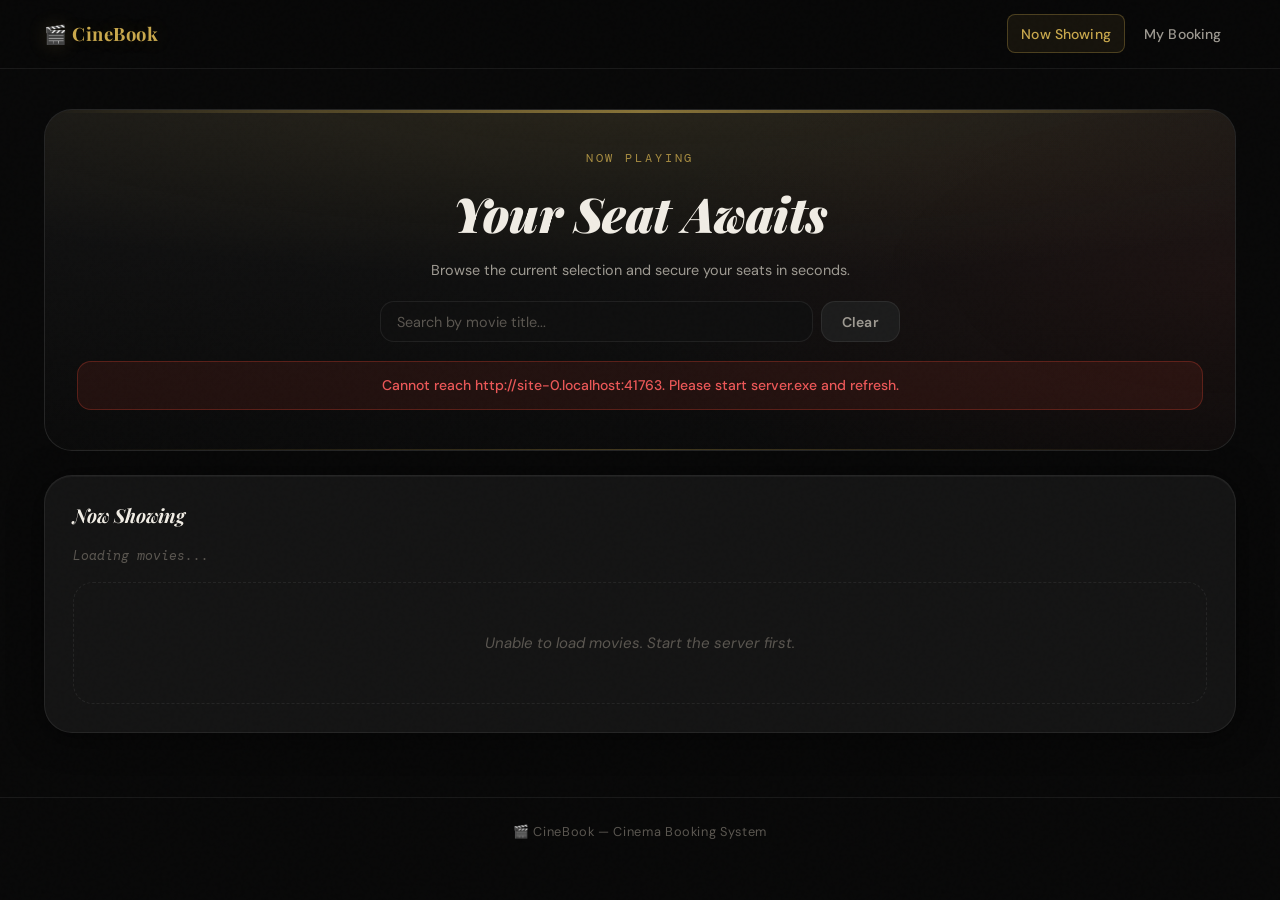
==== frontend/index.html @ 63216b2a "add sample movies" ====
<!DOCTYPE html>
<html lang="en">
<head>
  <meta charset="UTF-8">
  <meta name="viewport" content="width=device-width, initial-scale=1.0">
  <title>CineBook — Now Showing</title>
  <link rel="stylesheet" href="css/style.css">
  <style>
    /* ── Hero ── */
    .hero-section {
      position: relative;
      overflow: hidden;
      border-radius: var(--radius-xl);
      background: var(--bg-card);
      border: 1px solid var(--border);
      min-height: 260px;
      display: grid;
      align-items: center;
    }

    .hero-bg {
      position: absolute;
      inset: 0;
      background:
        radial-gradient(ellipse 80% 60% at 50% -10%, rgba(201,168,76,0.12), transparent),
        radial-gradient(ellipse 50% 80% at 100% 50%, rgba(192,57,43,0.07), transparent),
        linear-gradient(180deg, rgba(20,20,20,0) 0%, rgba(8,8,8,0.8) 100%);
      pointer-events: none;
    }

    /* Film strip decorative lines */
    .hero-bg::before {
      content: '';
      position: absolute;
      top: 0; left: 0; right: 0;
      height: 3px;
      background: linear-gradient(90deg, transparent, var(--gold), transparent);
      opacity: 0.6;
    }

    .hero-bg::after {
      content: '';
      position: absolute;
      bottom: 0; left: 0; right: 0;
      height: 1px;
      background: linear-gradient(90deg, transparent, var(--border-gold), transparent);
    }

    .hero-inner {
      position: relative;
      padding: 2.5rem 2rem;
      text-align: center;
      display: grid;
      gap: 1.2rem;
    }

    .hero-eyebrow {
      font-family: var(--font-mono);
      font-size: 0.72rem;
      letter-spacing: 0.25em;
      text-transform: uppercase;
      color: var(--gold);
      opacity: 0.8;
    }

    .hero-title {
      font-family: var(--font-display);
      font-size: clamp(2rem, 5vw, 3rem);
      font-weight: 900;
      font-style: italic;
      color: var(--text-primary);
      line-height: 1.1;
      margin: 0;
    }

    .hero-subtitle {
      max-width: 50ch;
      margin: 0 auto;
      font-size: 0.9rem;
      color: var(--text-secondary);
    }

    .hero-search-wrap {
      display: grid;
      gap: 0.4rem;
      max-width: 520px;
      margin: 0 auto;
      width: 100%;
    }

    .search-row {
      display: flex;
      gap: 0.5rem;
    }

    .search-row input {
      flex: 1;
    }

    /* ── Movie Cards ── */
    .movie-card-trigger {
      width: 100%;
      padding: 0;
      border: 0;
      background: transparent;
      text-align: left;
      cursor: pointer;
      color: inherit;
      display: block;
    }

    .poster-container {
      aspect-ratio: 2 / 3;
      border-radius: var(--radius-md);
      background: var(--bg-raised);
      border: 1px solid var(--border);
      overflow: hidden;
      position: relative;
    }

    .poster-container::after {
      content: '';
      position: absolute;
      bottom: 0; left: 0; right: 0;
      height: 50%;
      background: linear-gradient(to top, rgba(0,0,0,0.7), transparent);
      pointer-events: none;
    }

    .movie-poster {
      width: 100%;
      height: 100%;
      object-fit: cover;
      display: block;
      transition: transform 0.5s var(--transition);
    }

    .movie-card:hover .movie-poster { transform: scale(1.06); }

    .poster-placeholder {
      width: 100%;
      height: 100%;
      background: repeating-linear-gradient(
        -45deg,
        var(--bg-raised),
        var(--bg-raised) 10px,
        var(--bg-hover) 10px,
        var(--bg-hover) 20px
      );
      display: flex;
      align-items: center;
      justify-content: center;
      font-size: 2.5rem;
      color: var(--text-muted);
    }

    /* Skeleton */
    .poster-skeleton {
      aspect-ratio: 2 / 3;
      border-radius: var(--radius-md);
      background: var(--bg-raised);
      border: 1px solid var(--border);
    }

    .line-skeleton {
      height: 11px;
      border-radius: 999px;
      background: var(--bg-raised);
      margin: 0.75rem 0 0;
    }

    .line-skeleton.short { width: 55%; margin-bottom: 0.5rem; }

    .skeleton-card::after {
      content: '';
      position: absolute;
      inset: 0;
      transform: translateX(-120%);
      background: linear-gradient(90deg, transparent, rgba(201,168,76,0.05), transparent);
      animation: shimmer 1.4s infinite;
    }

    .skeleton-card { position: relative; overflow: hidden; }

    @keyframes shimmer { to { transform: translateX(120%); } }

    .movie-card-body {
      padding: 0.75rem 0.25rem 0.25rem;
      display: grid;
      gap: 0.2rem;
    }

    .movie-title {
      font-weight: 700;
      color: var(--text-primary);
      font-size: 0.9rem;
      line-height: 1.25;
    }

    .movie-meta {
      font-size: 0.78rem;
      color: var(--text-muted);
    }

    .movie-card-selected .poster-container {
      border-color: var(--border-hover);
      box-shadow: var(--shadow-gold);
    }

    /* ── Showtimes ── */
    .showtime-row {
      display: flex;
      align-items: center;
      justify-content: space-between;
      gap: 1rem;
      padding: 1rem 1.25rem;
      background: var(--bg-raised);
      border: 1px solid var(--border);
      border-radius: var(--radius-lg);
      transition: border-color 0.2s var(--transition);
    }

    .showtime-row:hover { border-color: var(--border-hover); }

    .showtime-left { display: grid; gap: 0.2rem; }

    .showtime-datetime {
      font-weight: 600;
      color: var(--text-primary);
      font-size: 0.9rem;
    }

    .showtime-meta { font-size: 0.82rem; }

    .showtime-right {
      display: flex;
      align-items: center;
      gap: 0.85rem;
      flex-wrap: wrap;
      justify-content: flex-end;
    }

    .showtime-price {
      font-family: var(--font-mono);
      font-weight: 600;
      color: var(--gold);
      font-size: 0.9rem;
      white-space: nowrap;
    }

    .select-seats-btn {
      background: linear-gradient(135deg, var(--gold), var(--gold-dim));
      color: #0a0a0a;
      font-weight: 700;
      padding: 0.5rem 1rem;
      border-radius: var(--radius-md);
      font-size: 0.82rem;
      border: none;
      text-decoration: none;
      display: inline-flex;
      align-items: center;
      transition: all 0.2s var(--transition);
      letter-spacing: 0.02em;
      white-space: nowrap;
    }

    .select-seats-btn:hover {
      background: linear-gradient(135deg, var(--gold-light), var(--gold));
      color: #0a0a0a;
      box-shadow: 0 0 16px var(--gold-glow);
      transform: translateY(-1px);
    }

    /* ── Summary row ── */
    .summary-bar {
      display: flex;
      align-items: center;
      justify-content: space-between;
      flex-wrap: wrap;
      gap: 0.5rem;
    }

    #result-summary {
      font-family: var(--font-mono);
      font-size: 0.8rem;
      color: var(--text-muted);
      margin: 0;
    }

    /* ── Responsive ── */
    @media (max-width: 640px) {
      .hero-inner { padding: 1.75rem 1.25rem; text-align: left; }
      .hero-subtitle { margin: 0; }
      .hero-search-wrap { max-width: 100%; }
      .search-row { flex-direction: column; }
      .showtime-right { flex-direction: column; align-items: flex-start; }
    }
  </style>
</head>
<body>

  <header class="page-header" role="banner">
    <div class="container">
      <div class="header-row">
        <div class="brand" aria-label="CineBook">
          <strong>🎬 CineBook</strong>
        </div>
        <nav class="top-nav" aria-label="Primary navigation">
          <a href="index.html" class="active" aria-current="page">Now Showing</a>
          <a href="booking.html">My Booking</a>
        </nav>
      </div>
    </div>
  </header>

  <main class="container page-content">

    <!-- Hero -->
    <section class="hero-section" aria-label="Welcome">
      <div class="hero-bg"></div>
      <div class="hero-inner">
        <div class="hero-eyebrow">Now Playing</div>
        <h1 class="hero-title">Your Seat Awaits</h1>
        <p class="hero-subtitle">Browse the current selection and secure your seats in seconds.</p>

        <div class="hero-search-wrap" role="search">
          <div class="search-row">
            <input
              id="search-input"
              type="search"
              placeholder="Search by movie title..."
              autocomplete="off"
              aria-label="Search movies"
            >
            <button id="clear-search" type="button" class="button-secondary" aria-label="Clear search">
              Clear
            </button>
          </div>
        </div>

        <div id="page-feedback" class="hidden" role="alert"></div>
      </div>
    </section>

    <!-- Movies grid -->
    <section class="panel" aria-label="Movies">
      <div class="section-heading">
        <h2>Now Showing</h2>
        <span id="loading-indicator" class="loading hidden" aria-live="polite">
          <span class="spinner" aria-hidden="true"></span>
          <span>Loading...</span>
        </span>
      </div>

      <div class="summary-bar" style="margin-bottom:1rem;">
        <p id="result-summary" class="status-text">Loading movies...</p>
      </div>

      <div id="movies-grid" class="card-grid" aria-live="polite">
        <!-- Skeleton placeholders -->
        <article class="card skeleton-card" aria-hidden="true">
          <div class="poster-skeleton"></div>
          <div class="line-skeleton"></div><div class="line-skeleton short"></div>
        </article>
        <article class="card skeleton-card" aria-hidden="true">
          <div class="poster-skeleton"></div>
          <div class="line-skeleton"></div><div class="line-skeleton short"></div>
        </article>
        <article class="card skeleton-card" aria-hidden="true">
          <div class="poster-skeleton"></div>
          <div class="line-skeleton"></div><div class="line-skeleton short"></div>
        </article>
        <article class="card skeleton-card" aria-hidden="true">
          <div class="poster-skeleton"></div>
          <div class="line-skeleton"></div><div class="line-skeleton short"></div>
        </article>
        <article class="card skeleton-card" aria-hidden="true">
          <div class="poster-skeleton"></div>
          <div class="line-skeleton"></div><div class="line-skeleton short"></div>
        </article>
      </div>
    </section>

    <!-- Showtimes panel -->
    <section id="showtimes-panel" class="panel hidden" aria-label="Showtimes">
      <div class="section-heading">
        <div>
          <h2 id="showtimes-title">Showtimes</h2>
          <p id="showtimes-subtitle" class="subtle">Select a showtime to choose your seats.</p>
        </div>
      </div>
      <div id="showtimes-content" class="stack-list"></div>
    </section>

  </main>

  <footer class="site-footer">
    <div class="container">🎬 CineBook — Cinema Booking System</div>
  </footer>

  <script src="js/api.js"></script>
  <script>
    // ── DOM refs ──
    const moviesGrid      = document.getElementById('movies-grid');
    const searchInput     = document.getElementById('search-input');
    const clearSearchBtn  = document.getElementById('clear-search');
    const pageFeedback    = document.getElementById('page-feedback');
    const resultSummary   = document.getElementById('result-summary');
    const loadingIndicator = document.getElementById('loading-indicator');
    const showtimesPanel  = document.getElementById('showtimes-panel');
    const showtimesTitle  = document.getElementById('showtimes-title');
    const showtimesSubtitle = document.getElementById('showtimes-subtitle');
    const showtimesContent = document.getElementById('showtimes-content');

    let debounceTimer   = null;
    let expandedMovieId = null;
    let currentMovies   = [];
    const showtimeCache = {};

    function escapeHtml(v) {
      return String(v).replace(/[&<>"']/g, c => ({'&':'&amp;','<':'&lt;','>':'&gt;','"':'&quot;',"'":'&#39;'}[c]));
    }

    function setLoading(on) {
      loadingIndicator.classList.toggle('hidden', !on);
    }

    function showBanner(msg, type) {
      if (!msg) { pageFeedback.className = 'hidden'; pageFeedback.textContent = ''; return; }
      pageFeedback.className = 'banner banner-' + type;
      pageFeedback.textContent = msg;
    }

    function availabilityClass(n) {
      const c = Number(n);
      if (!Number.isFinite(c)) return 'subtle';
      return c > 5 ? 'availability-good' : 'availability-low';
    }

    // ── Movie poster map ──
    const moviePosters = {
      'joker':          'images/joker.png',
      'titanic':        'images/titanic.png',
      'the dark knight':'images/dark_knight.png',
      'dark knight':    'images/dark_knight.png',
      'avatar':         'images/avatar.png',
      'coco':           'images/coco.png',
      'interstellar':   'images/interstellar.png',
      'inception':      'images/inception.png',
      'gladiator':      'images/gladiator.png',
      'frozen':         'images/frozen.png',
      'dune':           'images/dune.png',
      'michael':        'images/michael.png',
      'jurassic world': 'images/jurassic_world.png'
    };

    function getPosterUrl(title) {
      const key = String(title || '').toLowerCase().trim();
      for (const m in moviePosters) {
        if (key.includes(m) || m.includes(key)) return moviePosters[m];
      }
      return null;
    }

    // ── Render movies ──
    function renderMovies(movies) {
      if (!movies.length) {
        moviesGrid.innerHTML = `
          <div class="empty-state" style="grid-column:1/-1">
            <div style="font-size:2rem;margin-bottom:0.5rem">🎬</div>
            <strong style="color:var(--text-secondary)">No movies found</strong>
            <p style="margin-top:0.25rem;font-size:0.85rem">Try a different search term.</p>
          </div>`;
        showtimesPanel.classList.add('hidden');
        return;
      }

      moviesGrid.innerHTML = movies.map(movie => {
        const selected = expandedMovieId === movie.id;
        const poster   = getPosterUrl(movie.title);
        const posterHtml = poster
          ? `<img src="${poster}" class="movie-poster" alt="${escapeHtml(movie.title)} poster" loading="lazy">`
          : `<div class="poster-placeholder">🎞️</div>`;

        return `
          <article class="card movie-card ${selected ? 'movie-card-selected' : ''}">
            <button
              type="button"
              class="movie-card-trigger"
              data-movie-id="${movie.id}"
              aria-pressed="${selected}"
              aria-label="Select ${escapeHtml(movie.title)}"
            >
              <div class="poster-container">${posterHtml}</div>
              <div class="movie-card-body">
                <div class="movie-title">${escapeHtml(movie.title)}</div>
                <div class="movie-meta">${escapeHtml(movie.duration)} min</div>
              </div>
            </button>
          </article>`;
      }).join('');
    }

    // ── Render showtimes panel ──
    function renderShowtimesPanel(movieId, state) {
      showtimesPanel.classList.remove('hidden');

      const movie = currentMovies.find(m => m.id === movieId);
      showtimesTitle.textContent   = movie ? movie.title : 'Showtimes';
      showtimesSubtitle.textContent = 'Select a showtime to reserve your seats.';

      if (state.loading) {
        showtimesContent.innerHTML = `
          <div class="list-card">
            <div class="loading"><span class="spinner"></span><span>Loading showtimes…</span></div>
          </div>`;
        return;
      }

      if (state.error) {
        showtimesContent.innerHTML = `<div class="banner banner-error">${escapeHtml(state.error)}</div>`;
        return;
      }

      if (!state.shows || !state.shows.length) {
        showtimesContent.innerHTML = `<div class="empty-state">No showtimes available for this movie.</div>`;
        return;
      }

      showtimesContent.innerHTML = state.shows.map(show => {
        const avail = availabilityClass(show.availableSeats);
        return `
          <div class="showtime-row">
            <div class="showtime-left">
              <div class="showtime-datetime">${escapeHtml(show.datetime)}</div>
              <div class="showtime-meta">
                <span class="${avail}">${escapeHtml(show.availableSeats)} seats available</span>
              </div>
            </div>
            <div class="showtime-right">
              <div class="showtime-price">LKR ${escapeHtml(show.price)}</div>
              <a class="select-seats-btn" href="show.html?showId=${encodeURIComponent(show.id)}">
                Select Seats →
              </a>
            </div>
          </div>`;
      }).join('');

      // Smooth scroll to showtimes
      setTimeout(() => showtimesPanel.scrollIntoView({ behavior: 'smooth', block: 'nearest' }), 50);
    }

    // ── Expand movie ──
    async function expandMovie(movieId) {
      expandedMovieId = expandedMovieId === movieId ? null : movieId;
      renderMovies(currentMovies);

      if (expandedMovieId === null) {
        showtimesPanel.classList.add('hidden');
        return;
      }

      const cached = showtimeCache[movieId];
      if (cached && (cached.shows.length || cached.error)) {
        renderShowtimesPanel(movieId, cached);
        return;
      }

      showtimeCache[movieId] = { shows: [], loading: true, error: '' };
      renderShowtimesPanel(movieId, showtimeCache[movieId]);

      try {
        const shows = await getShows(movieId);
        showtimeCache[movieId] = { shows, loading: false, error: '' };
      } catch {
        showtimeCache[movieId] = { shows: [], loading: false, error: 'Unable to load showtimes. Is the server running?' };
      }

      if (expandedMovieId === movieId) {
        renderShowtimesPanel(movieId, showtimeCache[movieId]);
      }
    }

    // ── Search & fetch ──
    async function performSearch() {
      const query = searchInput.value.trim();
      try {
        const movies = query ? await searchMovie(query) : await getMovies();
        currentMovies = movies;

        if (expandedMovieId && !movies.some(m => m.id === expandedMovieId)) {
          expandedMovieId = null;
        }

        renderMovies(movies);
        resultSummary.textContent = query
          ? `${movies.length} result(s) for "${query}"`
          : `${movies.length} movie(s) available`;

        showBanner('', '');

        if (expandedMovieId !== null && showtimeCache[expandedMovieId]) {
          renderShowtimesPanel(expandedMovieId, showtimeCache[expandedMovieId]);
        } else {
          showtimesPanel.classList.add('hidden');
        }
      } catch {
        currentMovies = [];
        moviesGrid.innerHTML = `<div class="empty-state" style="grid-column:1/-1">Unable to load movies right now.</div>`;
        resultSummary.textContent = '';
        showBanner(`Server at ${API_BASE_URL} is unreachable — make sure the backend is running.`, 'error');
        showtimesPanel.classList.add('hidden');
      }
    }

    function scheduleSearch() {
      clearTimeout(debounceTimer);
      setLoading(true);
      debounceTimer = setTimeout(async () => {
        await performSearch();
        setLoading(false);
      }, 280);
    }

    // ── Events ──
    moviesGrid.addEventListener('click', e => {
      const trigger = e.target.closest('.movie-card-trigger');
      if (trigger) expandMovie(Number(trigger.dataset.movieId));
    });

    searchInput.addEventListener('input', scheduleSearch);
    clearSearchBtn.addEventListener('click', () => {
      searchInput.value = '';
      scheduleSearch();
      searchInput.focus();
    });

    // ── Init ──
    (async () => {
      setLoading(true);
      try {
        const movies = await getMovies();
        currentMovies = movies;
        renderMovies(movies);
        resultSummary.textContent = `${movies.length} movie(s) available`;
      } catch {
        currentMovies = [];
        moviesGrid.innerHTML = `<div class="empty-state" style="grid-column:1/-1">Unable to load movies. Start the server first.</div>`;
        showBanner(`Cannot reach ${API_BASE_URL}. Please start server.exe and refresh.`, 'error');
      } finally {
        setLoading(false);
      }
    })();
  </script>
</body>
</html>
---- frontend/css/style.css ----
/* ================================================================
   CINEBOOK — Premium Cinema Booking UI
   Aesthetic: Dark Luxury / Theatrical / Gold Accents
   ================================================================ */

@import url('https://fonts.googleapis.com/css2?family=Playfair+Display:ital,wght@0,700;0,900;1,700&family=DM+Sans:wght@300;400;500;600&family=DM+Mono:wght@400;500&display=swap');

/* ================================================================
   CSS Variables
   ================================================================ */
:root {
  --bg-deep:        #080808;
  --bg-surface:     #0f0f0f;
  --bg-card:        #141414;
  --bg-raised:      #1c1c1c;
  --bg-hover:       #222222;

  --gold:           #c9a84c;
  --gold-light:     #e8c96e;
  --gold-dim:       #7a6030;
  --gold-glow:      rgba(201, 168, 76, 0.18);

  --red:            #c0392b;
  --red-bright:     #e74c3c;
  --red-dim:        rgba(192, 57, 43, 0.25);

  --text-primary:   #f0ece4;
  --text-secondary: #9e9a92;
  --text-muted:     #5a5650;
  --text-gold:      #c9a84c;

  --border:         rgba(255, 255, 255, 0.07);
  --border-gold:    rgba(201, 168, 76, 0.3);
  --border-hover:   rgba(201, 168, 76, 0.5);

  --radius-sm:      8px;
  --radius-md:      14px;
  --radius-lg:      20px;
  --radius-xl:      28px;

  --font-display:   'Playfair Display', Georgia, serif;
  --font-body:      'DM Sans', system-ui, sans-serif;
  --font-mono:      'DM Mono', monospace;

  --shadow-card:    0 4px 32px rgba(0,0,0,0.6), 0 1px 0 rgba(255,255,255,0.04) inset;
  --shadow-float:   0 20px 60px rgba(0,0,0,0.8);
  --shadow-gold:    0 0 30px rgba(201, 168, 76, 0.2);

  --transition:     cubic-bezier(0.4, 0, 0.2, 1);
}

/* ================================================================
   Reset & Base
   ================================================================ */
*, *::before, *::after { box-sizing: border-box; margin: 0; padding: 0; }

html { scroll-behavior: smooth; }

body {
  background: var(--bg-deep);
  color: var(--text-primary);
  font-family: var(--font-body);
  font-size: 15px;
  line-height: 1.6;
  min-height: 100vh;
  -webkit-font-smoothing: antialiased;
  overflow-x: hidden;
}

/* Subtle grain overlay */
body::before {
  content: '';
  position: fixed;
  inset: 0;
  background-image: url("data:image/svg+xml,%3Csvg viewBox='0 0 256 256' xmlns='http://www.w3.org/2000/svg'%3E%3Cfilter id='noise'%3E%3CfeTurbulence type='fractalNoise' baseFrequency='0.9' numOctaves='4' stitchTiles='stitch'/%3E%3C/filter%3E%3Crect width='100%25' height='100%25' filter='url(%23noise)' opacity='0.035'/%3E%3C/svg%3E");
  pointer-events: none;
  z-index: 1000;
  opacity: 0.4;
}

/* ================================================================
   Typography
   ================================================================ */
h1, h2, h3 {
  font-family: var(--font-display);
  line-height: 1.15;
  color: var(--text-primary);
  letter-spacing: -0.01em;
}

h1 { font-size: clamp(2rem, 5vw, 3.5rem); font-weight: 900; }
h2 { font-size: clamp(1.3rem, 2.5vw, 1.8rem); font-weight: 700; }
h3 { font-size: 1.1rem; font-weight: 700; }

p { color: var(--text-secondary); }

a {
  color: var(--gold);
  text-decoration: none;
  transition: color 0.2s var(--transition);
}
a:hover { color: var(--gold-light); }

/* ================================================================
   Layout
   ================================================================ */
.container {
  width: 100%;
  max-width: 1240px;
  margin: 0 auto;
  padding: 0 1.5rem;
}

.page-content {
  padding-top: 2.5rem;
  padding-bottom: 4rem;
  display: grid;
  gap: 1.5rem;
}

/* ================================================================
   Header
   ================================================================ */
.page-header {
  position: sticky;
  top: 0;
  z-index: 100;
  background: rgba(8, 8, 8, 0.92);
  backdrop-filter: blur(20px) saturate(180%);
  -webkit-backdrop-filter: blur(20px) saturate(180%);
  border-bottom: 1px solid var(--border);
}

.header-row {
  display: flex;
  align-items: center;
  justify-content: space-between;
  padding: 0.9rem 0;
  gap: 1rem;
}

.brand strong {
  font-family: var(--font-display);
  font-size: 1.15rem;
  font-weight: 700;
  color: var(--gold);
  letter-spacing: 0.03em;
  text-shadow: 0 0 20px var(--gold-glow);
}

.top-nav {
  display: flex;
  align-items: center;
  gap: 0.25rem;
}

.top-nav a {
  color: var(--text-secondary);
  font-size: 0.875rem;
  font-weight: 500;
  padding: 0.45rem 0.85rem;
  border-radius: var(--radius-sm);
  border: 1px solid transparent;
  transition: all 0.2s var(--transition);
  letter-spacing: 0.01em;
}

.top-nav a:hover {
  color: var(--text-primary);
  background: var(--bg-raised);
  border-color: var(--border);
}

.top-nav a.active {
  color: var(--gold);
  background: rgba(201, 168, 76, 0.08);
  border-color: var(--border-gold);
}

/* ================================================================
   Panel / Cards
   ================================================================ */
.panel {
  background: var(--bg-card);
  border: 1px solid var(--border);
  border-radius: var(--radius-xl);
  padding: 1.75rem;
  box-shadow: var(--shadow-card);
}

.section-heading {
  display: flex;
  align-items: flex-start;
  justify-content: space-between;
  gap: 1rem;
  margin-bottom: 1.25rem;
}

.section-heading h2 {
  font-size: 1.2rem;
  font-style: italic;
}

.divider {
  border: none;
  border-top: 1px solid var(--border);
  margin: 1.25rem 0;
}

/* ================================================================
   Buttons
   ================================================================ */
button, .button-primary, .button-secondary, .button-outline {
  display: inline-flex;
  align-items: center;
  justify-content: center;
  gap: 0.45rem;
  padding: 0.65rem 1.25rem;
  border-radius: var(--radius-md);
  font-family: var(--font-body);
  font-size: 0.875rem;
  font-weight: 600;
  cursor: pointer;
  transition: all 0.2s var(--transition);
  border: 1px solid transparent;
  white-space: nowrap;
  text-decoration: none;
  letter-spacing: 0.02em;
}

.button-primary, button[type="submit"]:not(.button-secondary):not(.button-outline):not(.danger-button):not(.cancel-outline):not(.tab-button) {
  background: linear-gradient(135deg, var(--gold), var(--gold-dim));
  color: #0a0a0a;
  border-color: var(--gold-dim);
  font-weight: 700;
}

.button-primary:hover,
button[type="submit"]:not(.button-secondary):not(.button-outline):not(.danger-button):not(.cancel-outline):not(.tab-button):hover {
  background: linear-gradient(135deg, var(--gold-light), var(--gold));
  box-shadow: 0 0 20px rgba(201, 168, 76, 0.35);
  transform: translateY(-1px);
}

.button-secondary {
  background: var(--bg-raised);
  color: var(--text-secondary);
  border-color: var(--border);
}

.button-secondary:hover {
  color: var(--text-primary);
  background: var(--bg-hover);
  border-color: rgba(255,255,255,0.15);
}

.button-outline {
  background: transparent;
  color: var(--text-secondary);
  border-color: var(--border);
}

.button-outline:hover {
  color: var(--text-primary);
  border-color: rgba(255,255,255,0.2);
}

.danger-button {
  background: var(--red);
  color: #fff;
  border-color: var(--red-dim);
  font-weight: 700;
}

.danger-button:hover {
  background: var(--red-bright);
  box-shadow: 0 0 20px rgba(231, 76, 60, 0.3);
}

.cancel-outline {
  background: transparent;
  color: var(--red-bright);
  border: 1px solid var(--red-dim);
  font-weight: 600;
}

.cancel-outline:hover {
  background: rgba(192, 57, 43, 0.12);
  border-color: var(--red-bright);
}

/* ================================================================
   Form Inputs
   ================================================================ */
input[type="text"],
input[type="search"],
input[type="number"] {
  background: var(--bg-surface);
  border: 1px solid var(--border);
  color: var(--text-primary);
  border-radius: var(--radius-md);
  padding: 0.65rem 1rem;
  font-family: var(--font-body);
  font-size: 0.9rem;
  width: 100%;
  transition: all 0.2s var(--transition);
  outline: none;
}

input[type="text"]::placeholder,
input[type="search"]::placeholder,
input[type="number"]::placeholder {
  color: var(--text-muted);
}

input[type="text"]:focus,
input[type="search"]:focus,
input[type="number"]:focus {
  border-color: var(--gold-dim);
  box-shadow: 0 0 0 3px var(--gold-glow);
  background: var(--bg-card);
}

.inline-form {
  display: flex;
  gap: 0.6rem;
  align-items: center;
  flex-wrap: wrap;
}

.inline-form input {
  flex: 1;
  min-width: 160px;
}

.form-group {
  display: grid;
  gap: 0.4rem;
  margin-bottom: 1rem;
}

label {
  color: var(--text-secondary);
  font-size: 0.85rem;
  font-weight: 500;
  letter-spacing: 0.04em;
  text-transform: uppercase;
}

/* ================================================================
   Banners & Feedback
   ================================================================ */
.banner {
  padding: 0.75rem 1rem;
  border-radius: var(--radius-md);
  font-size: 0.875rem;
  font-weight: 500;
  border: 1px solid;
}

.banner-success {
  background: rgba(39, 174, 96, 0.12);
  border-color: rgba(39, 174, 96, 0.3);
  color: #6fcf97;
}

.banner-error {
  background: rgba(192, 57, 43, 0.12);
  border-color: rgba(192, 57, 43, 0.35);
  color: #eb5757;
}

.banner-info {
  background: rgba(201, 168, 76, 0.08);
  border-color: var(--border-gold);
  color: var(--gold-light);
}

.hidden { display: none !important; }

.status-text {
  color: var(--text-muted);
  font-size: 0.875rem;
  font-style: italic;
  margin: 0.5rem 0;
}

.subtle { color: var(--text-secondary); }

/* ================================================================
   Loading
   ================================================================ */
.spinner {
  width: 18px;
  height: 18px;
  border: 2px solid var(--border);
  border-top-color: var(--gold);
  border-radius: 50%;
  animation: spin 0.8s linear infinite;
  display: inline-block;
}

@keyframes spin { to { transform: rotate(360deg); } }

.loading {
  display: inline-flex;
  align-items: center;
  gap: 0.5rem;
  color: var(--text-muted);
  font-size: 0.875rem;
}

.loading-overlay {
  position: fixed;
  inset: 0;
  background: rgba(0,0,0,0.75);
  backdrop-filter: blur(4px);
  z-index: 500;
  display: flex;
  align-items: center;
  justify-content: center;
}

.spinner-container {
  display: grid;
  place-items: center;
  gap: 0.75rem;
  color: var(--text-secondary);
  font-size: 0.875rem;
}

.spinner-container .spinner {
  width: 36px;
  height: 36px;
  border-width: 3px;
}

/* ================================================================
   Card Grid (Movies)
   ================================================================ */
.card-grid {
  display: grid;
  grid-template-columns: repeat(auto-fill, minmax(170px, 1fr));
  gap: 1rem;
}

.card {
  background: var(--bg-raised);
  border: 1px solid var(--border);
  border-radius: var(--radius-lg);
  overflow: hidden;
  transition: all 0.3s var(--transition);
}

.card:hover {
  border-color: var(--border-hover);
  box-shadow: var(--shadow-gold);
  transform: translateY(-3px);
}

/* ================================================================
   Seat Map
   ================================================================ */
.seat-map-scroll {
  overflow-x: auto;
  padding-bottom: 0.5rem;
}

.seat-map-shell {
  display: grid;
  gap: 6px;
  min-width: max-content;
  padding: 0.5rem 0;
}

.seat-row {
  display: flex;
  gap: 6px;
  align-items: center;
}

.seat-axis {
  width: 28px;
  text-align: right;
  font-family: var(--font-mono);
  font-size: 0.72rem;
  color: var(--text-muted);
  flex-shrink: 0;
  user-select: none;
}

.seat-button {
  width: 34px;
  height: 34px;
  min-width: 34px;
  min-height: 34px;
  border-radius: 6px;
  font-family: var(--font-mono);
  font-size: 0.65rem;
  font-weight: 500;
  border: 1px solid transparent;
  cursor: pointer;
  transition: all 0.15s var(--transition);
  position: relative;
}

.seat-button:focus-visible {
  outline: 2px solid var(--gold);
  outline-offset: 2px;
}

.seat-available {
  background: rgba(39, 80, 55, 0.6);
  color: #7fbe9e;
  border-color: rgba(39, 174, 96, 0.2);
}

.seat-available:hover {
  background: rgba(39, 174, 96, 0.35);
  border-color: rgba(39, 174, 96, 0.5);
  transform: scale(1.12);
  z-index: 1;
}

.seat-taken {
  background: rgba(50, 20, 20, 0.8);
  color: rgba(255, 255, 255, 0.3);
  border-color: rgba(192, 57, 43, 0.2);
  cursor: not-allowed;
}

.seat-selected {
  background: linear-gradient(135deg, var(--gold), var(--gold-dim));
  color: #0a0a0a;
  border-color: var(--gold);
  font-weight: 700;
  box-shadow: 0 0 12px var(--gold-glow);
  transform: scale(1.1);
  z-index: 2;
}

.seat-recommended {
  background: rgba(201, 168, 76, 0.25);
  color: var(--gold-light);
  border-color: var(--border-gold);
  animation: pulse-gold 1.5s ease-in-out infinite;
}

@keyframes pulse-gold {
  0%, 100% { box-shadow: 0 0 0 0 var(--gold-glow); }
  50% { box-shadow: 0 0 0 4px var(--gold-glow); }
}

.seat-legend {
  display: flex;
  gap: 1.25rem;
  flex-wrap: wrap;
  margin-bottom: 1rem;
}

.legend-item {
  display: flex;
  align-items: center;
  gap: 0.45rem;
  font-size: 0.8rem;
  color: var(--text-secondary);
}

.legend-swatch {
  width: 16px;
  height: 16px;
  border-radius: 4px;
  border: 1px solid transparent;
}

.legend-swatch.available { background: rgba(39, 80, 55, 0.6); border-color: rgba(39, 174, 96, 0.2); }
.legend-swatch.taken { background: rgba(50, 20, 20, 0.8); border-color: rgba(192, 57, 43, 0.2); }
.legend-swatch.selected { background: linear-gradient(135deg, var(--gold), var(--gold-dim)); }
.legend-swatch.recommended { background: rgba(201, 168, 76, 0.25); border-color: var(--border-gold); }

.screen-bar {
  width: 100%;
  padding: 0.7rem 1rem;
  border-radius: 10px;
  text-align: center;
  font-family: var(--font-mono);
  font-weight: 500;
  font-size: 0.75rem;
  letter-spacing: 0.25em;
  color: var(--bg-deep);
  background: linear-gradient(90deg, var(--gold-dim), var(--gold), var(--gold-dim));
  box-shadow: 0 0 30px rgba(201, 168, 76, 0.25), 0 -4px 20px rgba(201, 168, 76, 0.1);
  margin-bottom: 1.25rem;
}

/* ================================================================
   Show Info Bar
   ================================================================ */
.show-info-bar {
  background: var(--bg-surface);
  border-bottom: 1px solid var(--border);
}

.show-info-row {
  display: flex;
  align-items: center;
  justify-content: space-between;
  gap: 1rem;
  padding: 0.9rem 0;
  flex-wrap: wrap;
}

.show-info-title {
  font-family: var(--font-display);
  font-weight: 700;
  color: var(--text-primary);
  font-size: 1rem;
}

.show-info-subtle { font-size: 0.875rem; }

.show-info-chip {
  display: inline-flex;
  align-items: center;
  gap: 0.4rem;
  padding: 0.4rem 0.85rem;
  border-radius: 999px;
  background: rgba(201, 168, 76, 0.07);
  border: 1px solid var(--border-gold);
  color: var(--gold);
  font-size: 0.82rem;
  font-weight: 600;
  white-space: nowrap;
}

/* ================================================================
   Booking Tabs
   ================================================================ */
.booking-tabs {
  display: flex;
  gap: 0.25rem;
  border-bottom: 1px solid var(--border);
  margin-bottom: 1.25rem;
  padding-bottom: 0;
}

.tab-button {
  padding: 0.6rem 1rem;
  background: transparent;
  color: var(--text-muted);
  border: none;
  border-bottom: 2px solid transparent;
  border-radius: 0;
  font-size: 0.875rem;
  font-weight: 600;
  cursor: pointer;
  transition: all 0.2s var(--transition);
  letter-spacing: 0.02em;
  margin-bottom: -1px;
}

.tab-button:hover { color: var(--text-primary); }

.tab-button.active {
  color: var(--gold);
  border-bottom-color: var(--gold);
}

.tab-panel { display: none; }
.tab-panel.active { display: block; }

/* ================================================================
   Ticket Card
   ================================================================ */
.ticket-card {
  background: var(--bg-surface);
  border: 1px solid var(--border-gold);
  border-radius: var(--radius-xl);
  overflow: hidden;
  box-shadow: var(--shadow-gold);
}

.ticket-top {
  display: flex;
  align-items: center;
  justify-content: space-between;
  padding: 1.25rem 1.5rem;
  background: linear-gradient(135deg, rgba(201, 168, 76, 0.08), transparent);
  border-bottom: 1px solid var(--border);
}

.ticket-id {
  font-family: var(--font-display);
  font-weight: 700;
  font-size: 1.1rem;
  color: var(--text-primary);
  font-style: italic;
}

.status-pill {
  display: inline-flex;
  padding: 0.3rem 0.75rem;
  border-radius: 999px;
  font-size: 0.78rem;
  font-weight: 700;
  letter-spacing: 0.08em;
  text-transform: uppercase;
}

.status-pill.confirmed {
  background: rgba(39, 174, 96, 0.15);
  border: 1px solid rgba(39, 174, 96, 0.3);
  color: #6fcf97;
}

.status-pill.cancelled {
  background: rgba(192, 57, 43, 0.15);
  border: 1px solid rgba(192, 57, 43, 0.3);
  color: #eb5757;
}

.details-grid {
  display: grid;
  grid-template-columns: repeat(auto-fill, minmax(200px, 1fr));
  gap: 1rem;
  padding: 1.25rem 1.5rem;
}

.detail-item {
  display: grid;
  gap: 0.25rem;
}

.detail-label {
  font-size: 0.72rem;
  font-weight: 600;
  text-transform: uppercase;
  letter-spacing: 0.1em;
  color: var(--text-muted);
}

.detail-value, .detail-item strong {
  color: var(--text-primary);
  font-weight: 600;
}

.ticket-seats {
  padding: 1rem 1.5rem;
  border-top: 1px solid var(--border);
  display: grid;
  gap: 0.6rem;
}

.seat-tags {
  display: flex;
  flex-wrap: wrap;
  gap: 0.4rem;
}

.seat-chip {
  display: inline-flex;
  padding: 0.3rem 0.6rem;
  background: rgba(201, 168, 76, 0.08);
  border: 1px solid var(--border-gold);
  border-radius: var(--radius-sm);
  font-size: 0.78rem;
  font-family: var(--font-mono);
  color: var(--gold);
}

.ticket-actions {
  padding: 1rem 1.5rem;
  border-top: 1px solid var(--border);
  display: flex;
  justify-content: flex-end;
}

/* ================================================================
   Empty States
   ================================================================ */
.empty-state {
  text-align: center;
  padding: 3rem 1.5rem;
  color: var(--text-muted);
  font-style: italic;
  border: 1px dashed var(--border);
  border-radius: var(--radius-lg);
}

/* ================================================================
   Modal
   ================================================================ */
.modal-overlay {
  position: fixed;
  inset: 0;
  background: rgba(0,0,0,0.85);
  backdrop-filter: blur(8px);
  z-index: 400;
  display: flex;
  align-items: center;
  justify-content: center;
  padding: 1.5rem;
}

.modal {
  background: var(--bg-card);
  border: 1px solid var(--border);
  border-radius: var(--radius-xl);
  padding: 2rem;
  max-width: 460px;
  width: 100%;
  box-shadow: var(--shadow-float);
}

.modal-header {
  display: flex;
  align-items: flex-start;
  justify-content: space-between;
  gap: 1rem;
  margin-bottom: 1.5rem;
}

.list-actions {
  display: flex;
  gap: 0.65rem;
  justify-content: flex-end;
  flex-wrap: wrap;
}

/* ================================================================
   Stack list (showtimes)
   ================================================================ */
.stack-list { display: grid; gap: 0.65rem; }

.list-card {
  background: var(--bg-raised);
  border: 1px solid var(--border);
  border-radius: var(--radius-lg);
  padding: 1.1rem 1.25rem;
  transition: border-color 0.2s var(--transition);
}

.list-card:hover { border-color: var(--border-hover); }

/* ================================================================
   Availability Colors
   ================================================================ */
.availability-good { color: #6fcf97; font-weight: 600; }
.availability-low  { color: #eb5757; font-weight: 700; }

/* ================================================================
   Footer
   ================================================================ */
.site-footer {
  border-top: 1px solid var(--border);
  padding: 1.5rem 0;
  text-align: center;
  color: var(--text-muted);
  font-size: 0.8rem;
  letter-spacing: 0.05em;
}

/* ================================================================
   Booking Lookup Page
   ================================================================ */
.booking-page {
  display: grid;
  gap: 1.5rem;
  max-width: 640px;
  margin: 0 auto;
}

.booking-lookup-card { }

.lookup-header {
  display: flex;
  align-items: center;
  gap: 1rem;
  margin-bottom: 1.5rem;
}

.lookup-icon {
  font-size: 2.5rem;
  line-height: 1;
}

.lookup-title {
  font-family: var(--font-display);
  font-style: italic;
}

.lookup-subtitle { font-size: 0.875rem; }

/* ================================================================
   Responsive
   ================================================================ */
@media (max-width: 640px) {
  .panel { padding: 1.25rem; border-radius: var(--radius-lg); }
  .header-row { flex-wrap: wrap; }
  .top-nav a { font-size: 0.8rem; padding: 0.35rem 0.6rem; }
  .card-grid { grid-template-columns: repeat(auto-fill, minmax(140px, 1fr)); }
  .inline-form { flex-direction: column; }
  .inline-form input { min-width: unset; width: 100%; }
  .seat-button { width: 30px; height: 30px; min-width: 30px; min-height: 30px; }
  .details-grid { grid-template-columns: 1fr 1fr; }
  .booking-tabs { overflow-x: auto; }
}
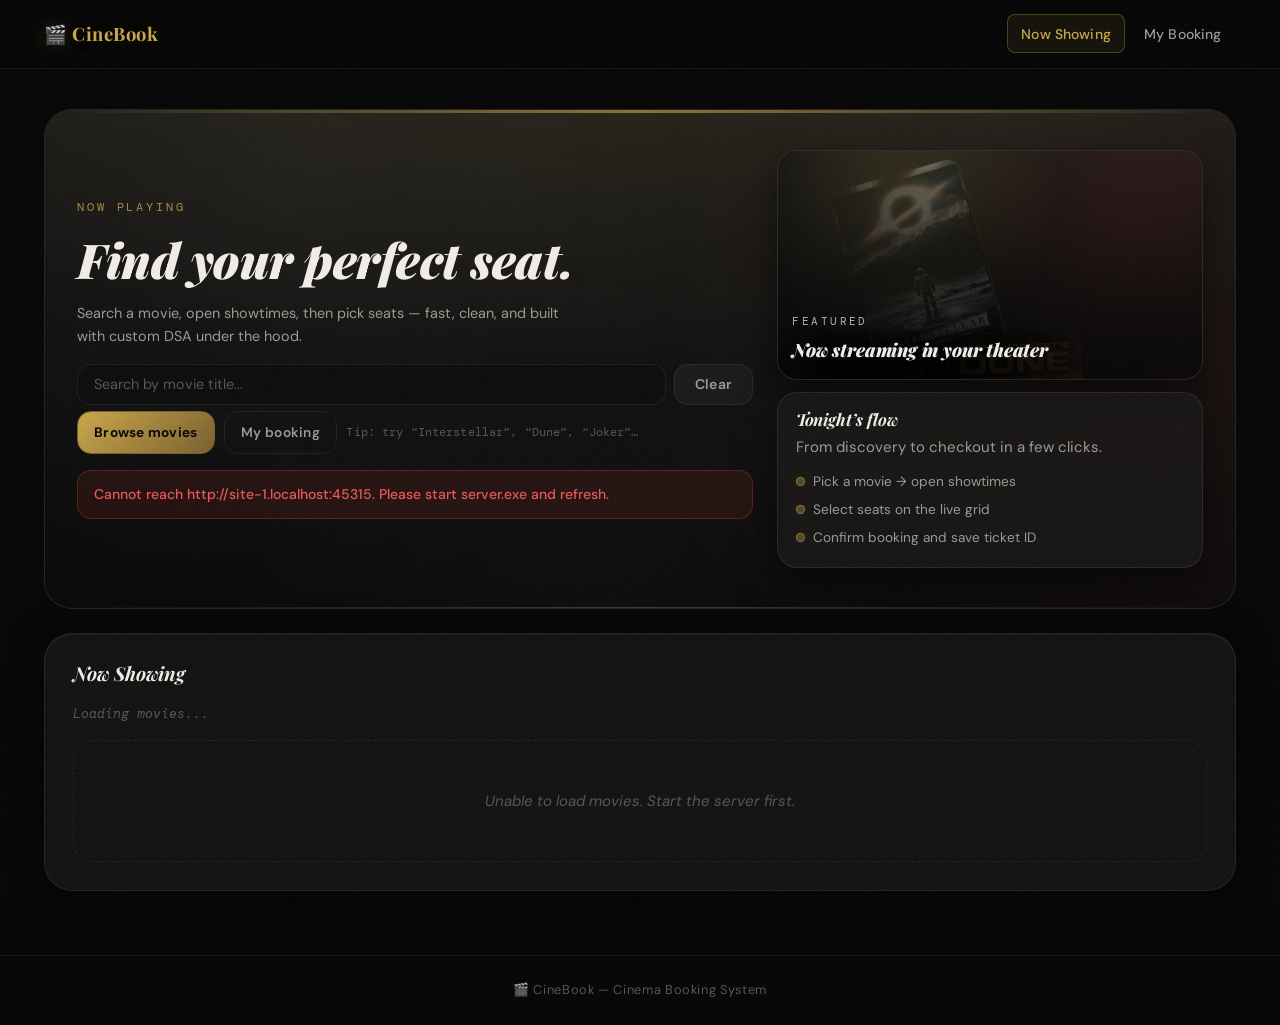
==== commit abe8dfd3: "Merge pull request #21 from danit-x/booking-engine Booking engine" ====
--- a/frontend/index.html
+++ b/frontend/index.html
@@ -13,7 +13,7 @@
       border-radius: var(--radius-xl);
       background: var(--bg-card);
       border: 1px solid var(--border);
-      min-height: 260px;
+      min-height: 300px;
       display: grid;
       align-items: center;
     }
@@ -28,6 +28,17 @@
       pointer-events: none;
     }
 
+    .hero-bg .hero-noise {
+      position: absolute;
+      inset: 0;
+      background:
+        radial-gradient(circle at 20% 20%, rgba(255,255,255,0.035), transparent 40%),
+        radial-gradient(circle at 80% 30%, rgba(255,255,255,0.02), transparent 45%),
+        radial-gradient(circle at 45% 85%, rgba(255,255,255,0.02), transparent 45%);
+      opacity: 0.8;
+      mix-blend-mode: screen;
+    }
+
     /* Film strip decorative lines */
     .hero-bg::before {
       content: '';
@@ -49,9 +60,6 @@
     .hero-inner {
       position: relative;
       padding: 2.5rem 2rem;
-      text-align: center;
-      display: grid;
-      gap: 1.2rem;
     }
 
     .hero-eyebrow {
@@ -61,6 +69,155 @@
       text-transform: uppercase;
       color: var(--gold);
       opacity: 0.8;
+    }
+
+    .hero-content {
+      display: grid;
+      grid-template-columns: 1.35fr 0.85fr;
+      gap: 1.5rem;
+      align-items: center;
+    }
+
+    .hero-left {
+      display: grid;
+      gap: 1rem;
+      max-width: 720px;
+    }
+
+    .hero-right {
+      display: grid;
+      gap: 0.75rem;
+      justify-items: stretch;
+    }
+
+    .hero-visual {
+      position: relative;
+      min-height: 230px;
+      border-radius: var(--radius-lg);
+      overflow: hidden;
+      border: 1px solid rgba(255, 255, 255, 0.08);
+      background: rgba(28,28,28,0.45);
+      box-shadow: 0 16px 40px rgba(0,0,0,0.55);
+    }
+
+    .hero-visual::before {
+      content: '';
+      position: absolute;
+      inset: 0;
+      background:
+        radial-gradient(circle at 30% 20%, rgba(201,168,76,0.20), transparent 45%),
+        radial-gradient(circle at 85% 35%, rgba(192,57,43,0.14), transparent 50%),
+        linear-gradient(90deg, rgba(20,20,20,0.95) 0%, rgba(20,20,20,0.65) 35%, rgba(20,20,20,0.10) 100%);
+      pointer-events: none;
+      z-index: 2;
+    }
+
+    .hero-visual::after {
+      content: '';
+      position: absolute;
+      inset: 0;
+      background: linear-gradient(180deg, transparent 0%, rgba(8,8,8,0.85) 92%);
+      pointer-events: none;
+      z-index: 2;
+    }
+
+    .poster-stack {
+      position: absolute;
+      inset: -10px;
+      display: grid;
+      place-items: center;
+      transform: rotate(-6deg);
+      z-index: 1;
+      opacity: 0.95;
+      filter: saturate(1.05) contrast(1.03);
+    }
+
+    .poster-stack img {
+      width: 135px;
+      aspect-ratio: 2 / 3;
+      height: auto;
+      object-fit: cover;
+      border-radius: 14px;
+      border: 1px solid rgba(255,255,255,0.12);
+      box-shadow: 0 30px 70px rgba(0,0,0,0.65);
+      background: var(--bg-raised);
+    }
+
+    .poster-stack .p1 { transform: translate(-70px, 22px) rotate(-10deg); opacity: 0.92; }
+    .poster-stack .p2 { transform: translate(10px, -10px) rotate(4deg);  opacity: 0.98; }
+    .poster-stack .p3 { transform: translate(88px, 26px) rotate(12deg);  opacity: 0.90; }
+
+    .hero-visual-label {
+      position: absolute;
+      left: 14px;
+      bottom: 14px;
+      right: 14px;
+      z-index: 3;
+      display: grid;
+      gap: 0.25rem;
+    }
+
+    .hero-visual-kicker {
+      font-family: var(--font-mono);
+      font-size: 0.7rem;
+      letter-spacing: 0.22em;
+      text-transform: uppercase;
+      color: rgba(240,236,228,0.75);
+    }
+
+    .hero-visual-title {
+      font-family: var(--font-display);
+      font-weight: 900;
+      font-style: italic;
+      letter-spacing: -0.01em;
+      font-size: 1.15rem;
+      color: var(--text-primary);
+      text-shadow: 0 20px 40px rgba(0,0,0,0.55);
+    }
+
+    .hero-card {
+      background: rgba(28,28,28,0.7);
+      border: 1px solid rgba(255, 255, 255, 0.08);
+      border-radius: var(--radius-lg);
+      padding: 1.1rem 1.1rem;
+      box-shadow: 0 16px 40px rgba(0,0,0,0.5);
+      backdrop-filter: blur(14px) saturate(160%);
+      -webkit-backdrop-filter: blur(14px) saturate(160%);
+    }
+
+    .hero-card-title {
+      font-family: var(--font-display);
+      font-style: italic;
+      font-weight: 700;
+      font-size: 1.05rem;
+      margin: 0 0 0.35rem 0;
+    }
+
+    .hero-points {
+      display: grid;
+      gap: 0.4rem;
+      margin: 0.75rem 0 0;
+      padding: 0;
+      list-style: none;
+      color: var(--text-secondary);
+      font-size: 0.85rem;
+    }
+
+    .hero-points li {
+      display: flex;
+      gap: 0.5rem;
+      align-items: flex-start;
+    }
+
+    .hero-dot {
+      width: 9px;
+      height: 9px;
+      border-radius: 999px;
+      margin-top: 0.35rem;
+      background: rgba(201,168,76,0.35);
+      border: 1px solid rgba(201,168,76,0.5);
+      box-shadow: 0 0 14px rgba(201,168,76,0.16);
+      flex-shrink: 0;
     }
 
     .hero-title {
@@ -75,7 +232,6 @@
 
     .hero-subtitle {
       max-width: 50ch;
-      margin: 0 auto;
       font-size: 0.9rem;
       color: var(--text-secondary);
     }
@@ -83,8 +239,6 @@
     .hero-search-wrap {
       display: grid;
       gap: 0.4rem;
-      max-width: 520px;
-      margin: 0 auto;
       width: 100%;
     }
 
@@ -95,6 +249,27 @@
 
     .search-row input {
       flex: 1;
+    }
+
+    .hero-actions {
+      display: flex;
+      gap: 0.6rem;
+      flex-wrap: wrap;
+      align-items: center;
+    }
+
+    .hero-actions .button-primary,
+    .hero-actions .button-secondary,
+    .hero-actions .button-outline {
+      padding: 0.6rem 1rem;
+      font-size: 0.85rem;
+    }
+
+    .hero-hint {
+      color: var(--text-muted);
+      font-size: 0.78rem;
+      font-family: var(--font-mono);
+      letter-spacing: 0.01em;
     }
 
     /* ── Movie Cards ── */
@@ -289,9 +464,9 @@
 
     /* ── Responsive ── */
     @media (max-width: 640px) {
-      .hero-inner { padding: 1.75rem 1.25rem; text-align: left; }
-      .hero-subtitle { margin: 0; }
-      .hero-search-wrap { max-width: 100%; }
+      .hero-inner { padding: 1.75rem 1.25rem; }
+      .hero-content { grid-template-columns: 1fr; }
+      .hero-right { display: none; }
       .search-row { flex-direction: column; }
       .showtime-right { flex-direction: column; align-items: flex-start; }
     }
@@ -317,33 +492,65 @@
 
     <!-- Hero -->
     <section class="hero-section" aria-label="Welcome">
-      <div class="hero-bg"></div>
+      <div class="hero-bg"><div class="hero-noise" aria-hidden="true"></div></div>
       <div class="hero-inner">
-        <div class="hero-eyebrow">Now Playing</div>
-        <h1 class="hero-title">Your Seat Awaits</h1>
-        <p class="hero-subtitle">Browse the current selection and secure your seats in seconds.</p>
-
-        <div class="hero-search-wrap" role="search">
-          <div class="search-row">
-            <input
-              id="search-input"
-              type="search"
-              placeholder="Search by movie title..."
-              autocomplete="off"
-              aria-label="Search movies"
-            >
-            <button id="clear-search" type="button" class="button-secondary" aria-label="Clear search">
-              Clear
-            </button>
+        <div class="hero-content">
+          <div class="hero-left">
+            <div class="hero-eyebrow">Now Playing</div>
+            <h1 class="hero-title">Find your perfect seat.</h1>
+            <p class="hero-subtitle">Search a movie, open showtimes, then pick seats — fast, clean, and built with custom DSA under the hood.</p>
+
+            <div class="hero-search-wrap" role="search">
+              <div class="search-row">
+                <input
+                  id="search-input"
+                  type="search"
+                  placeholder="Search by movie title..."
+                  autocomplete="off"
+                  aria-label="Search movies"
+                >
+                <button id="clear-search" type="button" class="button-secondary" aria-label="Clear search">
+                  Clear
+                </button>
+              </div>
+              <div class="hero-actions">
+                <a class="button-primary" href="#movies">Browse movies</a>
+                <a class="button-outline" href="booking.html">My booking</a>
+                <span class="hero-hint">Tip: try “Interstellar”, “Dune”, “Joker”…</span>
+              </div>
+            </div>
+
+            <div id="page-feedback" class="hidden" role="alert"></div>
           </div>
+
+          <aside class="hero-right" aria-label="Quick info">
+            <div class="hero-visual" aria-label="Featured posters">
+              <div class="poster-stack" aria-hidden="true">
+                <img class="p1" src="images/interstellar.png" alt="" loading="lazy">
+                <img class="p2" src="images/dune.png" alt="" loading="lazy">
+                <img class="p3" src="images/joker.png" alt="" loading="lazy">
+              </div>
+              <div class="hero-visual-label">
+                <div class="hero-visual-kicker">Featured</div>
+                <div class="hero-visual-title">Now streaming in your theater</div>
+              </div>
+            </div>
+            <div class="hero-card">
+              <h3 class="hero-card-title">Tonight’s flow</h3>
+              <p class="subtle" style="margin:0">From discovery to checkout in a few clicks.</p>
+              <ul class="hero-points">
+                <li><span class="hero-dot" aria-hidden="true"></span><span>Pick a movie → open showtimes</span></li>
+                <li><span class="hero-dot" aria-hidden="true"></span><span>Select seats on the live grid</span></li>
+                <li><span class="hero-dot" aria-hidden="true"></span><span>Confirm booking and save ticket ID</span></li>
+              </ul>
+            </div>
+          </aside>
         </div>
-
-        <div id="page-feedback" class="hidden" role="alert"></div>
       </div>
     </section>
 
     <!-- Movies grid -->
-    <section class="panel" aria-label="Movies">
+    <section id="movies" class="panel" aria-label="Movies">
       <div class="section-heading">
         <h2>Now Showing</h2>
         <span id="loading-indicator" class="loading hidden" aria-live="polite">
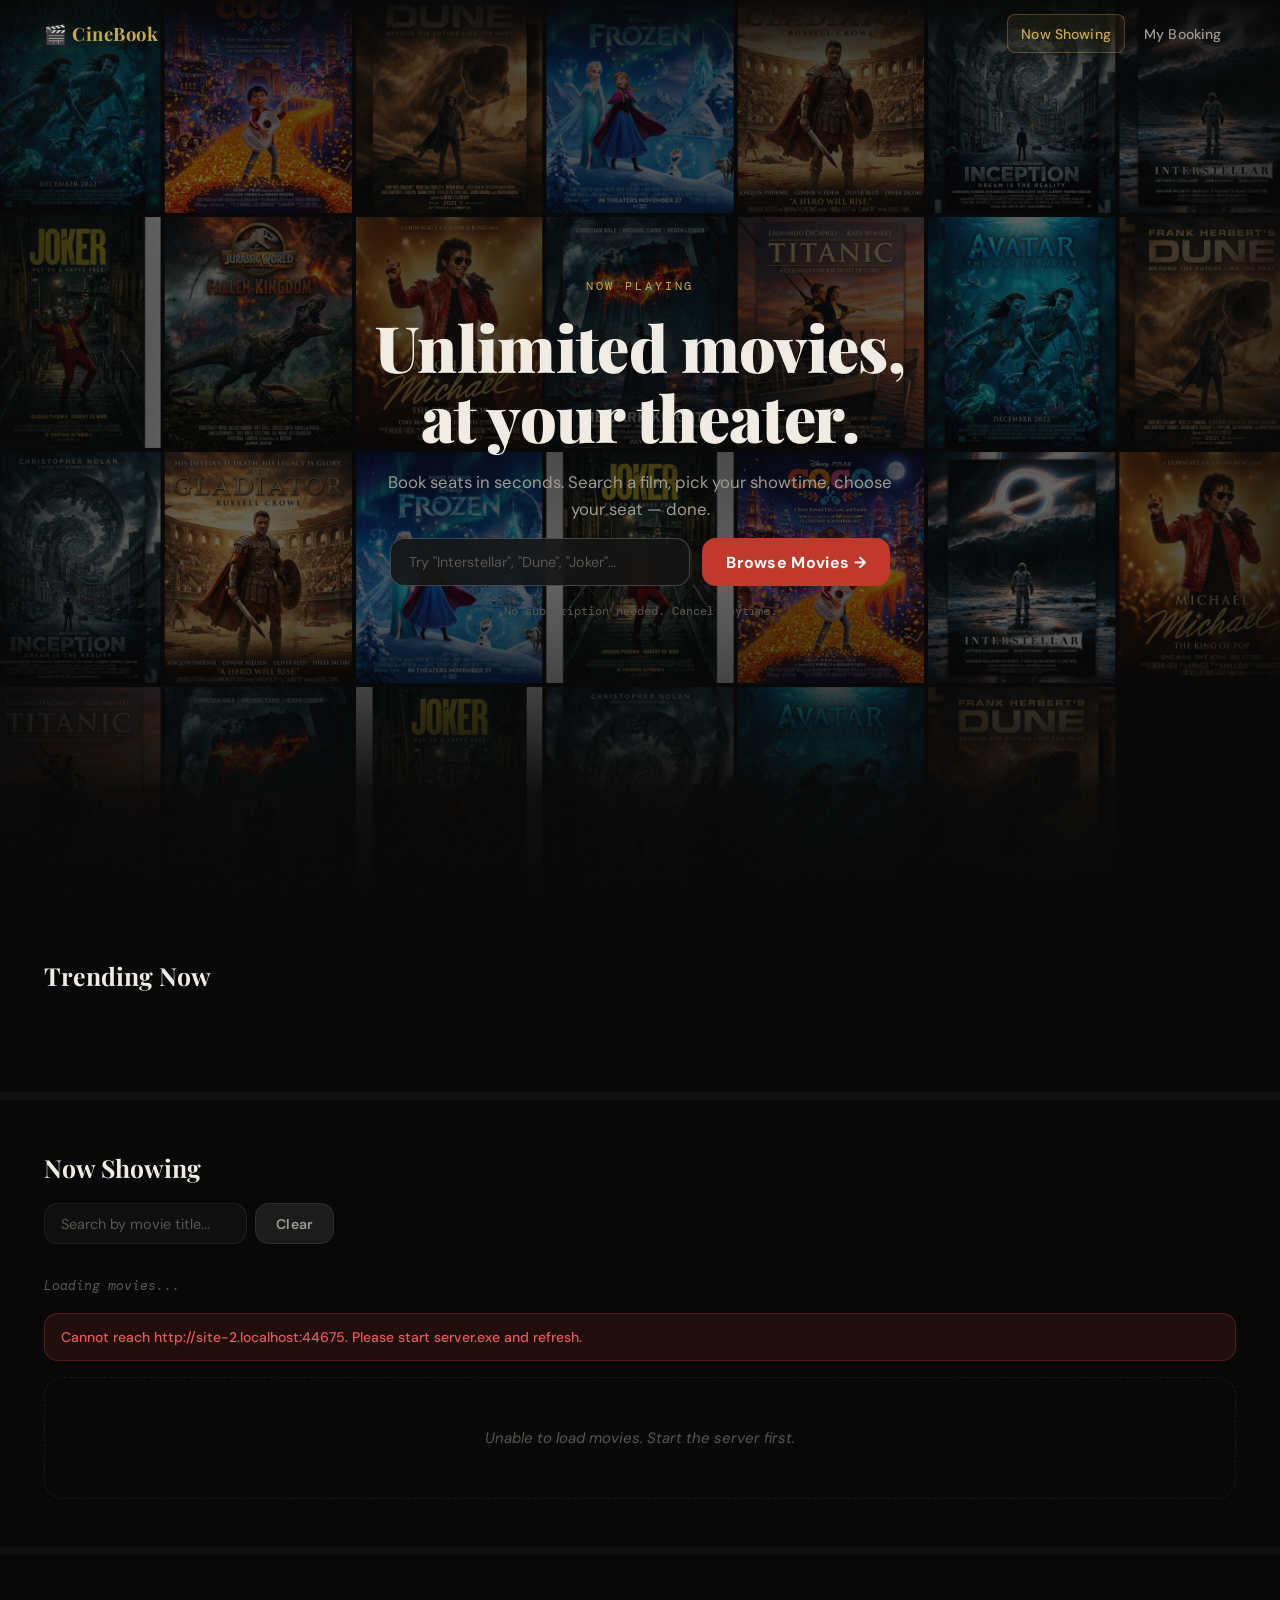
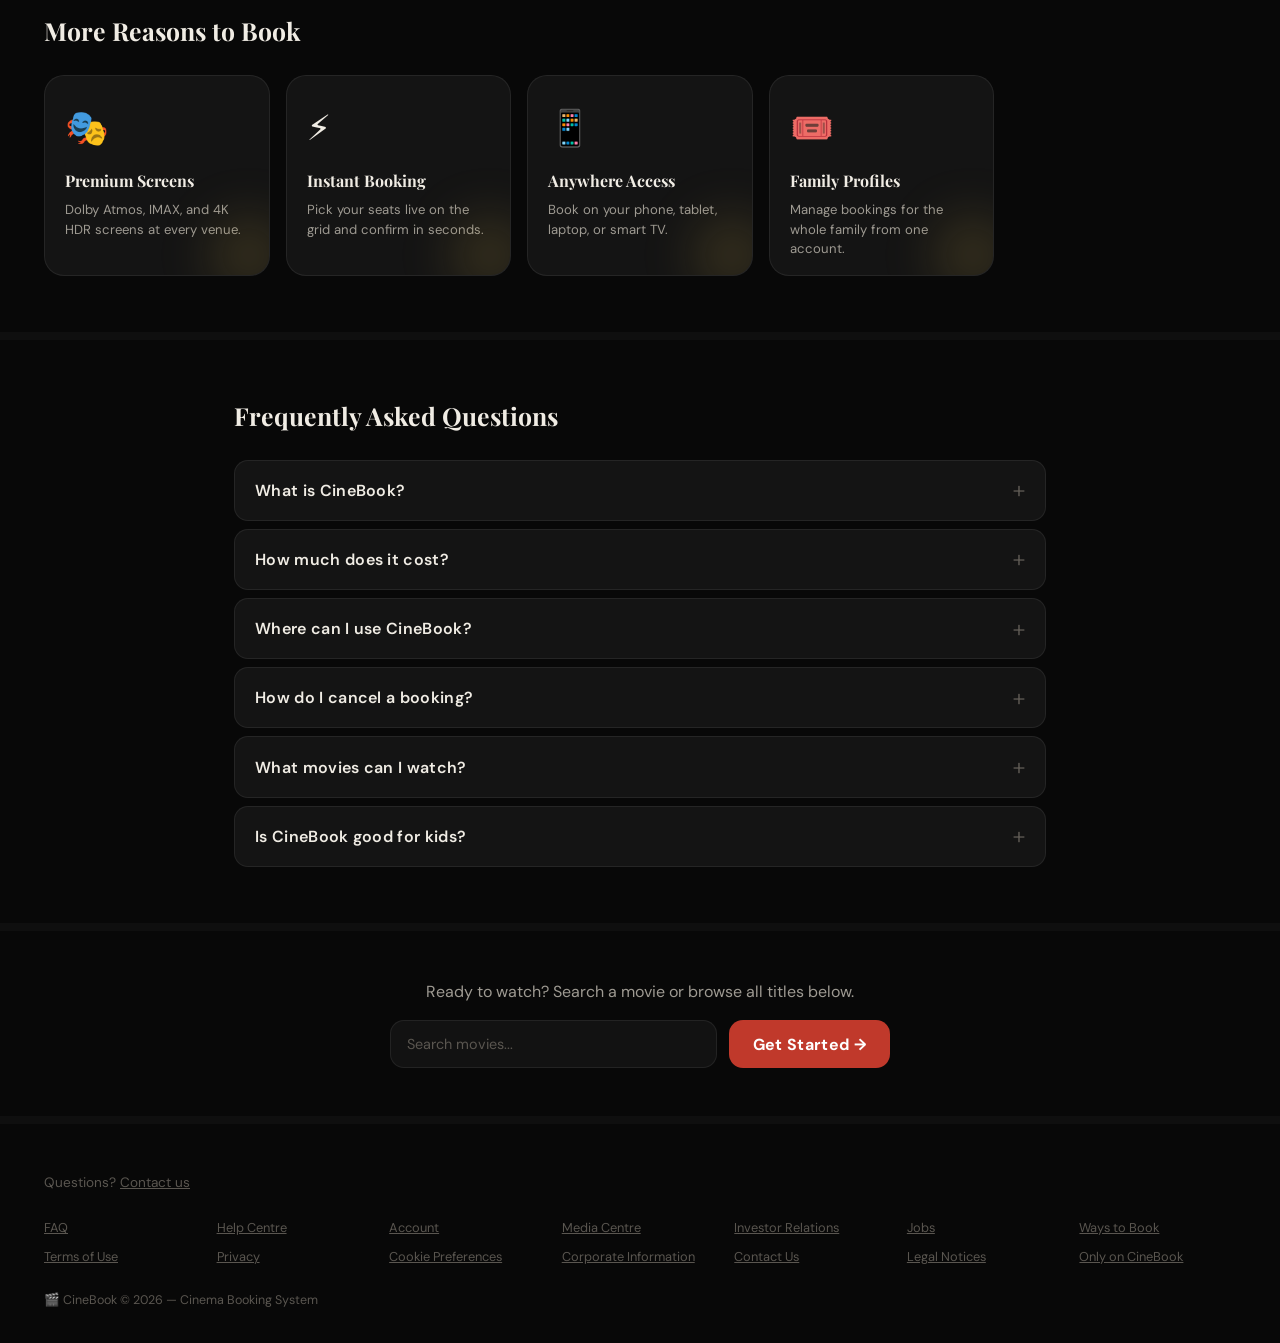
==== commit 87b65ae9: "feat: Netflix-style full-bleed hero redesign on index.html" ====
--- a/frontend/index.html
+++ b/frontend/index.html
@@ -3,63 +3,73 @@
 <head>
   <meta charset="UTF-8">
   <meta name="viewport" content="width=device-width, initial-scale=1.0">
-  <title>CineBook — Now Showing</title>
+  <title>CineBook — Unlimited Movies, Anytime.</title>
   <link rel="stylesheet" href="css/style.css">
   <style>
-    /* ── Hero ── */
-    .hero-section {
+
+    /* ════════════════════════════════════════
+       HERO SECTION — full-bleed Netflix style
+    ════════════════════════════════════════ */
+    .hero-fullbleed {
       position: relative;
+      min-height: 100vh; margin-top: 0;
+      display: flex;
+      flex-direction: column;
+      align-items: center;
+      justify-content: center;
       overflow: hidden;
-      border-radius: var(--radius-xl);
-      background: var(--bg-card);
-      border: 1px solid var(--border);
-      min-height: 300px;
-      display: grid;
-      align-items: center;
-    }
-
-    .hero-bg {
+      text-align: center;
+      padding: 0;
+    }
+
+    /* Poster collage background */
+    .hero-poster-bg {
       position: absolute;
       inset: 0;
-      background:
-        radial-gradient(ellipse 80% 60% at 50% -10%, rgba(201,168,76,0.12), transparent),
-        radial-gradient(ellipse 50% 80% at 100% 50%, rgba(192,57,43,0.07), transparent),
-        linear-gradient(180deg, rgba(20,20,20,0) 0%, rgba(8,8,8,0.8) 100%);
+      display: grid;
+      grid-template-columns: repeat(7, 1fr);
+      grid-template-rows: repeat(4, 1fr);
+      gap: 4px;
+      transform: scale(1.04);
+      z-index: 0;
       pointer-events: none;
     }
 
-    .hero-bg .hero-noise {
+    .hero-poster-bg img {
+      width: 100%;
+      height: 100%;
+      object-fit: cover;
+      opacity: 0.55;
+      filter: saturate(1.1);
+    }
+
+    /* Gradient overlays on top of collage */
+    .hero-overlay {
       position: absolute;
       inset: 0;
+      z-index: 1;
       background:
-        radial-gradient(circle at 20% 20%, rgba(255,255,255,0.035), transparent 40%),
-        radial-gradient(circle at 80% 30%, rgba(255,255,255,0.02), transparent 45%),
-        radial-gradient(circle at 45% 85%, rgba(255,255,255,0.02), transparent 45%);
-      opacity: 0.8;
-      mix-blend-mode: screen;
-    }
-
-    /* Film strip decorative lines */
-    .hero-bg::before {
-      content: '';
-      position: absolute;
-      top: 0; left: 0; right: 0;
-      height: 3px;
-      background: linear-gradient(90deg, transparent, var(--gold), transparent);
-      opacity: 0.6;
-    }
-
-    .hero-bg::after {
-      content: '';
-      position: absolute;
-      bottom: 0; left: 0; right: 0;
-      height: 1px;
-      background: linear-gradient(90deg, transparent, var(--border-gold), transparent);
-    }
-
-    .hero-inner {
+        radial-gradient(ellipse 75% 55% at 50% 40%, rgba(8,8,8,0.55) 0%, transparent 70%),
+        linear-gradient(to bottom,
+          rgba(8,8,8,0.55) 0%,
+          rgba(8,8,8,0.20) 20%,
+          rgba(8,8,8,0.20) 65%,
+          rgba(8,8,8,0.95) 88%,
+          rgba(8,8,8,1.00) 100%
+        ),
+        linear-gradient(to right, rgba(8,8,8,0.6) 0%, transparent 15%, transparent 85%, rgba(8,8,8,0.6) 100%);
+    }
+
+    /* Hero content */
+    .hero-body {
       position: relative;
-      padding: 2.5rem 2rem;
+      z-index: 2;
+      max-width: 640px;
+      padding: 2rem 1.5rem;
+      display: flex;
+      flex-direction: column;
+      align-items: center;
+      gap: 1rem;
     }
 
     .hero-eyebrow {
@@ -68,211 +78,152 @@
       letter-spacing: 0.25em;
       text-transform: uppercase;
       color: var(--gold);
-      opacity: 0.8;
-    }
-
-    .hero-content {
-      display: grid;
-      grid-template-columns: 1.35fr 0.85fr;
-      gap: 1.5rem;
+    }
+
+    .hero-headline {
+      font-family: var(--font-display);
+      font-size: clamp(2.4rem, 6vw, 4rem);
+      font-weight: 900;
+      line-height: 1.1;
+      color: var(--text-primary);
+      margin: 0;
+    }
+
+    .hero-sub {
+      font-size: 1.05rem;
+      color: var(--text-secondary);
+      max-width: 44ch;
+      margin: 0;
+    }
+
+    .hero-cta-row {
+      display: flex;
+      gap: 0.75rem;
       align-items: center;
-    }
-
-    .hero-left {
-      display: grid;
-      gap: 1rem;
-      max-width: 720px;
-    }
-
-    .hero-right {
-      display: grid;
+      flex-wrap: wrap;
+      justify-content: center;
+      width: 100%;
+      max-width: 500px;
+    }
+
+    .hero-cta-row input[type="text"] {
+      flex: 1;
+      min-width: 200px;
+      height: 48px;
+      padding: 0 1.1rem;
+      background: rgba(20,20,20,0.85);
+      border: 1px solid rgba(255,255,255,0.2);
+      backdrop-filter: blur(10px);
+    }
+
+    .btn-get-started {
+      height: 48px;
+      padding: 0 1.5rem;
+      background: var(--red);
+      color: #fff;
+      font-size: 1rem;
+      font-weight: 700;
+      border: none;
+      border-radius: var(--radius-md);
+      cursor: pointer;
+      white-space: nowrap;
+      display: inline-flex;
+      align-items: center;
+      gap: 0.4rem;
+      transition: background 0.2s, transform 0.15s;
+      text-decoration: none;
+      letter-spacing: 0.02em;
+    }
+
+    .btn-get-started:hover {
+      background: var(--red-bright);
+      transform: translateY(-1px);
+      color: #fff;
+    }
+
+    .hero-fine {
+      font-size: 0.78rem;
+      color: var(--text-muted);
+      font-family: var(--font-mono);
+    }
+
+    /* ════════════════════════════════════════
+       SECTION WRAPPER (below hero)
+    ════════════════════════════════════════ */
+    .content-sections {
+      background: var(--bg-deep);
+      position: relative;
+      z-index: 5;
+    }
+
+    .section-block {
+      padding: 3.5rem 0;
+      border-bottom: 8px solid var(--bg-surface);
+    }
+
+    .section-label {
+      font-size: 1.55rem;
+      font-family: var(--font-display);
+      font-weight: 700;
+      color: var(--text-primary);
+      margin-bottom: 0.25rem;
+    }
+
+    /* ════════════════════════════════════════
+       TRENDING — horizontal numbered scroll
+    ════════════════════════════════════════ */
+    .trending-scroll {
+      display: flex;
       gap: 0.75rem;
-      justify-items: stretch;
-    }
-
-    .hero-visual {
+      overflow-x: auto;
+      padding: 1rem 0 1.25rem;
+      scrollbar-width: none;
+      -webkit-overflow-scrolling: touch;
+    }
+    .trending-scroll::-webkit-scrollbar { display: none; }
+
+    .trending-item {
       position: relative;
-      min-height: 230px;
-      border-radius: var(--radius-lg);
-      overflow: hidden;
-      border: 1px solid rgba(255, 255, 255, 0.08);
-      background: rgba(28,28,28,0.45);
-      box-shadow: 0 16px 40px rgba(0,0,0,0.55);
-    }
-
-    .hero-visual::before {
-      content: '';
+      flex: 0 0 auto;
+      width: 140px;
+      cursor: pointer;
+      transition: transform 0.3s;
+    }
+
+    .trending-item:hover { transform: scale(1.04); }
+
+    .trending-rank {
       position: absolute;
-      inset: 0;
-      background:
-        radial-gradient(circle at 30% 20%, rgba(201,168,76,0.20), transparent 45%),
-        radial-gradient(circle at 85% 35%, rgba(192,57,43,0.14), transparent 50%),
-        linear-gradient(90deg, rgba(20,20,20,0.95) 0%, rgba(20,20,20,0.65) 35%, rgba(20,20,20,0.10) 100%);
-      pointer-events: none;
-      z-index: 2;
-    }
-
-    .hero-visual::after {
-      content: '';
-      position: absolute;
-      inset: 0;
-      background: linear-gradient(180deg, transparent 0%, rgba(8,8,8,0.85) 92%);
-      pointer-events: none;
-      z-index: 2;
-    }
-
-    .poster-stack {
-      position: absolute;
-      inset: -10px;
-      display: grid;
-      place-items: center;
-      transform: rotate(-6deg);
-      z-index: 1;
-      opacity: 0.95;
-      filter: saturate(1.05) contrast(1.03);
-    }
-
-    .poster-stack img {
-      width: 135px;
-      aspect-ratio: 2 / 3;
-      height: auto;
-      object-fit: cover;
-      border-radius: 14px;
-      border: 1px solid rgba(255,255,255,0.12);
-      box-shadow: 0 30px 70px rgba(0,0,0,0.65);
-      background: var(--bg-raised);
-    }
-
-    .poster-stack .p1 { transform: translate(-70px, 22px) rotate(-10deg); opacity: 0.92; }
-    .poster-stack .p2 { transform: translate(10px, -10px) rotate(4deg);  opacity: 0.98; }
-    .poster-stack .p3 { transform: translate(88px, 26px) rotate(12deg);  opacity: 0.90; }
-
-    .hero-visual-label {
-      position: absolute;
-      left: 14px;
-      bottom: 14px;
-      right: 14px;
-      z-index: 3;
-      display: grid;
-      gap: 0.25rem;
-    }
-
-    .hero-visual-kicker {
-      font-family: var(--font-mono);
-      font-size: 0.7rem;
-      letter-spacing: 0.22em;
-      text-transform: uppercase;
-      color: rgba(240,236,228,0.75);
-    }
-
-    .hero-visual-title {
+      left: -18px;
+      bottom: 8px;
       font-family: var(--font-display);
       font-weight: 900;
-      font-style: italic;
-      letter-spacing: -0.01em;
-      font-size: 1.15rem;
-      color: var(--text-primary);
-      text-shadow: 0 20px 40px rgba(0,0,0,0.55);
-    }
-
-    .hero-card {
-      background: rgba(28,28,28,0.7);
-      border: 1px solid rgba(255, 255, 255, 0.08);
-      border-radius: var(--radius-lg);
-      padding: 1.1rem 1.1rem;
-      box-shadow: 0 16px 40px rgba(0,0,0,0.5);
-      backdrop-filter: blur(14px) saturate(160%);
-      -webkit-backdrop-filter: blur(14px) saturate(160%);
-    }
-
-    .hero-card-title {
-      font-family: var(--font-display);
-      font-style: italic;
-      font-weight: 700;
-      font-size: 1.05rem;
-      margin: 0 0 0.35rem 0;
-    }
-
-    .hero-points {
-      display: grid;
-      gap: 0.4rem;
-      margin: 0.75rem 0 0;
-      padding: 0;
-      list-style: none;
-      color: var(--text-secondary);
-      font-size: 0.85rem;
-    }
-
-    .hero-points li {
-      display: flex;
-      gap: 0.5rem;
-      align-items: flex-start;
-    }
-
-    .hero-dot {
-      width: 9px;
-      height: 9px;
-      border-radius: 999px;
-      margin-top: 0.35rem;
-      background: rgba(201,168,76,0.35);
-      border: 1px solid rgba(201,168,76,0.5);
-      box-shadow: 0 0 14px rgba(201,168,76,0.16);
-      flex-shrink: 0;
-    }
-
-    .hero-title {
-      font-family: var(--font-display);
-      font-size: clamp(2rem, 5vw, 3rem);
-      font-weight: 900;
-      font-style: italic;
-      color: var(--text-primary);
-      line-height: 1.1;
-      margin: 0;
-    }
-
-    .hero-subtitle {
-      max-width: 50ch;
-      font-size: 0.9rem;
-      color: var(--text-secondary);
-    }
-
-    .hero-search-wrap {
-      display: grid;
-      gap: 0.4rem;
+      font-size: 5.5rem;
+      line-height: 1;
+      color: var(--bg-deep);
+      -webkit-text-stroke: 3px rgba(255,255,255,0.55);
+      z-index: 2;
+      pointer-events: none;
+      user-select: none;
+    }
+
+    .trending-poster {
       width: 100%;
-    }
-
-    .search-row {
-      display: flex;
-      gap: 0.5rem;
-    }
-
-    .search-row input {
-      flex: 1;
-    }
-
-    .hero-actions {
-      display: flex;
-      gap: 0.6rem;
-      flex-wrap: wrap;
-      align-items: center;
-    }
-
-    .hero-actions .button-primary,
-    .hero-actions .button-secondary,
-    .hero-actions .button-outline {
-      padding: 0.6rem 1rem;
-      font-size: 0.85rem;
-    }
-
-    .hero-hint {
-      color: var(--text-muted);
-      font-size: 0.78rem;
-      font-family: var(--font-mono);
-      letter-spacing: 0.01em;
-    }
-
-    /* ── Movie Cards ── */
+      aspect-ratio: 2/3;
+      object-fit: cover;
+      border-radius: var(--radius-md);
+      border: 1px solid var(--border);
+      display: block;
+    }
+
+    /* ════════════════════════════════════════
+       NOW SHOWING — grid (all movies)
+    ════════════════════════════════════════ */
+    .movies-section { padding: 3rem 0; border-bottom: 8px solid var(--bg-surface); }
+
+    /* reuse .card-grid from style.css */
+
+    /* movie card adjustments */
     .movie-card-trigger {
       width: 100%;
       padding: 0;
@@ -285,7 +236,7 @@
     }
 
     .poster-container {
-      aspect-ratio: 2 / 3;
+      aspect-ratio: 2/3;
       border-radius: var(--radius-md);
       background: var(--bg-raised);
       border: 1px solid var(--border);
@@ -315,23 +266,13 @@
     .poster-placeholder {
       width: 100%;
       height: 100%;
-      background: repeating-linear-gradient(
-        -45deg,
-        var(--bg-raised),
-        var(--bg-raised) 10px,
-        var(--bg-hover) 10px,
-        var(--bg-hover) 20px
-      );
-      display: flex;
-      align-items: center;
-      justify-content: center;
-      font-size: 2.5rem;
-      color: var(--text-muted);
-    }
-
-    /* Skeleton */
+      background: repeating-linear-gradient(-45deg, var(--bg-raised), var(--bg-raised) 10px, var(--bg-hover) 10px, var(--bg-hover) 20px);
+      display: flex; align-items: center; justify-content: center;
+      font-size: 2.5rem; color: var(--text-muted);
+    }
+
     .poster-skeleton {
-      aspect-ratio: 2 / 3;
+      aspect-ratio: 2/3;
       border-radius: var(--radius-md);
       background: var(--bg-raised);
       border: 1px solid var(--border);
@@ -346,23 +287,21 @@
 
     .line-skeleton.short { width: 55%; margin-bottom: 0.5rem; }
 
+    .skeleton-card { position: relative; overflow: hidden; }
+
     .skeleton-card::after {
       content: '';
-      position: absolute;
-      inset: 0;
+      position: absolute; inset: 0;
       transform: translateX(-120%);
       background: linear-gradient(90deg, transparent, rgba(201,168,76,0.05), transparent);
       animation: shimmer 1.4s infinite;
     }
 
-    .skeleton-card { position: relative; overflow: hidden; }
-
     @keyframes shimmer { to { transform: translateX(120%); } }
 
     .movie-card-body {
       padding: 0.75rem 0.25rem 0.25rem;
-      display: grid;
-      gap: 0.2rem;
+      display: grid; gap: 0.2rem;
     }
 
     .movie-title {
@@ -372,17 +311,16 @@
       line-height: 1.25;
     }
 
-    .movie-meta {
-      font-size: 0.78rem;
-      color: var(--text-muted);
-    }
+    .movie-meta { font-size: 0.78rem; color: var(--text-muted); }
 
     .movie-card-selected .poster-container {
       border-color: var(--border-hover);
       box-shadow: var(--shadow-gold);
     }
 
-    /* ── Showtimes ── */
+    /* ════════════════════════════════════════
+       SHOWTIMES PANEL
+    ════════════════════════════════════════ */
     .showtime-row {
       display: flex;
       align-items: center;
@@ -396,85 +334,295 @@
     }
 
     .showtime-row:hover { border-color: var(--border-hover); }
-
     .showtime-left { display: grid; gap: 0.2rem; }
 
     .showtime-datetime {
-      font-weight: 600;
-      color: var(--text-primary);
-      font-size: 0.9rem;
+      font-weight: 600; color: var(--text-primary); font-size: 0.9rem;
     }
 
     .showtime-meta { font-size: 0.82rem; }
 
     .showtime-right {
-      display: flex;
-      align-items: center;
-      gap: 0.85rem;
-      flex-wrap: wrap;
-      justify-content: flex-end;
+      display: flex; align-items: center; gap: 0.85rem; flex-wrap: wrap; justify-content: flex-end;
     }
 
     .showtime-price {
-      font-family: var(--font-mono);
-      font-weight: 600;
-      color: var(--gold);
-      font-size: 0.9rem;
-      white-space: nowrap;
+      font-family: var(--font-mono); font-weight: 600; color: var(--gold); font-size: 0.9rem; white-space: nowrap;
     }
 
     .select-seats-btn {
       background: linear-gradient(135deg, var(--gold), var(--gold-dim));
-      color: #0a0a0a;
-      font-weight: 700;
-      padding: 0.5rem 1rem;
-      border-radius: var(--radius-md);
-      font-size: 0.82rem;
-      border: none;
-      text-decoration: none;
-      display: inline-flex;
-      align-items: center;
-      transition: all 0.2s var(--transition);
-      letter-spacing: 0.02em;
-      white-space: nowrap;
+      color: #0a0a0a; font-weight: 700; padding: 0.5rem 1rem;
+      border-radius: var(--radius-md); font-size: 0.82rem; border: none;
+      text-decoration: none; display: inline-flex; align-items: center;
+      transition: all 0.2s var(--transition); letter-spacing: 0.02em; white-space: nowrap;
     }
 
     .select-seats-btn:hover {
       background: linear-gradient(135deg, var(--gold-light), var(--gold));
-      color: #0a0a0a;
-      box-shadow: 0 0 16px var(--gold-glow);
-      transform: translateY(-1px);
-    }
-
-    /* ── Summary row ── */
+      color: #0a0a0a; box-shadow: 0 0 16px var(--gold-glow); transform: translateY(-1px);
+    }
+
+    #result-summary {
+      font-family: var(--font-mono); font-size: 0.8rem; color: var(--text-muted); margin: 0;
+    }
+
+    /* ════════════════════════════════════════
+       REASONS CARDS
+    ════════════════════════════════════════ */
+    .reasons-grid {
+      display: grid;
+      grid-template-columns: repeat(auto-fill, minmax(200px, 1fr));
+      gap: 1rem;
+      margin-top: 1.5rem;
+    }
+
+    .reason-card {
+      background: var(--bg-card);
+      border: 1px solid var(--border);
+      border-radius: var(--radius-lg);
+      padding: 1.5rem 1.25rem 1rem;
+      position: relative;
+      overflow: hidden;
+      transition: border-color 0.25s, transform 0.25s;
+    }
+
+    .reason-card:hover {
+      border-color: var(--border-gold);
+      transform: translateY(-3px);
+    }
+
+    .reason-icon {
+      font-size: 2.2rem;
+      margin-bottom: 0.75rem;
+      display: block;
+    }
+
+    .reason-title {
+      font-family: var(--font-display);
+      font-size: 1rem;
+      font-weight: 700;
+      color: var(--text-primary);
+      margin-bottom: 0.4rem;
+    }
+
+    .reason-desc {
+      font-size: 0.82rem;
+      color: var(--text-secondary);
+      line-height: 1.5;
+    }
+
+    .reason-card-glow {
+      position: absolute;
+      bottom: -20px; right: -20px;
+      width: 80px; height: 80px;
+      border-radius: 50%;
+      background: var(--gold-glow);
+      filter: blur(25px);
+      pointer-events: none;
+    }
+
+    /* ════════════════════════════════════════
+       FAQ ACCORDION
+    ════════════════════════════════════════ */
+    .faq-list {
+      display: grid;
+      gap: 0.5rem;
+      margin-top: 1.5rem;
+    }
+
+    .faq-item {
+      background: var(--bg-card);
+      border: 1px solid var(--border);
+      border-radius: var(--radius-md);
+      overflow: hidden;
+      transition: border-color 0.2s;
+    }
+
+    .faq-item:hover { border-color: var(--border-gold); }
+
+    .faq-question {
+      width: 100%;
+      background: none;
+      border: none;
+      padding: 1.1rem 1.25rem;
+      text-align: left;
+      color: var(--text-primary);
+      font-size: 1rem;
+      font-weight: 600;
+      font-family: var(--font-body);
+      cursor: pointer;
+      display: flex;
+      justify-content: space-between;
+      align-items: center;
+      gap: 1rem;
+      transition: color 0.2s;
+    }
+
+    .faq-question:hover { color: var(--gold); }
+
+    .faq-plus {
+      font-size: 1.5rem;
+      font-weight: 300;
+      color: var(--text-muted);
+      transition: transform 0.3s, color 0.2s;
+      flex-shrink: 0;
+      line-height: 1;
+    }
+
+    .faq-item.open .faq-plus {
+      transform: rotate(45deg);
+      color: var(--gold);
+    }
+
+    .faq-answer {
+      max-height: 0;
+      overflow: hidden;
+      transition: max-height 0.35s cubic-bezier(0.4,0,0.2,1), padding 0.3s;
+      padding: 0 1.25rem;
+    }
+
+    .faq-item.open .faq-answer {
+      max-height: 300px;
+      padding: 0 1.25rem 1.1rem;
+    }
+
+    .faq-answer p {
+      font-size: 0.9rem;
+      color: var(--text-secondary);
+      line-height: 1.65;
+      margin: 0;
+    }
+
+    /* ════════════════════════════════════════
+       BOTTOM CTA STRIP
+    ════════════════════════════════════════ */
+    .bottom-cta {
+      text-align: center;
+      padding: 3rem 1.5rem;
+      border-bottom: 8px solid var(--bg-surface);
+    }
+
+    .bottom-cta p {
+      font-size: 1rem;
+      color: var(--text-secondary);
+      margin-bottom: 1rem;
+    }
+
+    .bottom-cta-row {
+      display: flex;
+      gap: 0.75rem;
+      justify-content: center;
+      flex-wrap: wrap;
+      max-width: 500px;
+      margin: 0 auto;
+    }
+
+    .bottom-cta-row input[type="text"] {
+      flex: 1; min-width: 200px; height: 48px;
+      background: rgba(20,20,20,0.9);
+    }
+
+    /* ════════════════════════════════════════
+       FOOTER LINKS
+    ════════════════════════════════════════ */
+    .footer-full {
+      padding: 3rem 0 2rem;
+      background: var(--bg-deep);
+    }
+
+    .footer-contact {
+      margin-bottom: 1.5rem;
+      font-size: 0.85rem;
+      color: var(--text-muted);
+    }
+
+    .footer-contact a { color: var(--text-muted); text-decoration: underline; }
+
+    .footer-links-grid {
+      display: grid;
+      grid-template-columns: repeat(auto-fill, minmax(150px, 1fr));
+      gap: 0.5rem 1rem;
+      margin-bottom: 1.5rem;
+    }
+
+    .footer-links-grid a {
+      color: var(--text-muted);
+      font-size: 0.8rem;
+      text-decoration: underline;
+      transition: color 0.2s;
+    }
+
+    .footer-links-grid a:hover { color: var(--text-secondary); }
+
+    .footer-copy {
+      font-size: 0.78rem;
+      color: var(--text-muted);
+    }
+
+    /* ════════════════════════════════════════
+       HEADER overrides for this page
+    ════════════════════════════════════════ */
+    /* Override sticky from style.css — float transparently over hero */
+    .page-header.page-header-transparent {
+      background: linear-gradient(to bottom, rgba(8,8,8,0.88) 0%, transparent 100%) !important;
+      border-bottom: none !important;
+      position: absolute !important;
+      top: 0 !important;
+      left: 0 !important;
+      right: 0 !important;
+      z-index: 20 !important;
+      backdrop-filter: none !important;
+      -webkit-backdrop-filter: none !important;
+    }
+
+    /* Push body top to 0 so hero starts right at the very top */
+    body {
+      padding-top: 0 !important;
+    }
+
+    /* Ensure grain overlay (body::before from style.css) doesn't block poster images */
+    body::before {
+      z-index: 2 !important;
+      pointer-events: none;
+    }
+
+    /* ════════════════════════════════════════
+       SEARCH ROW (inside section)
+    ════════════════════════════════════════ */
+    .inline-search-row {
+      display: flex;
+      gap: 0.5rem;
+      flex-wrap: wrap;
+      margin-bottom: 0.75rem;
+      max-width: 480px;
+    }
+
+    .inline-search-row input { flex: 1; }
+
     .summary-bar {
-      display: flex;
-      align-items: center;
-      justify-content: space-between;
-      flex-wrap: wrap;
-      gap: 0.5rem;
-    }
-
-    #result-summary {
-      font-family: var(--font-mono);
-      font-size: 0.8rem;
-      color: var(--text-muted);
-      margin: 0;
-    }
-
-    /* ── Responsive ── */
+      display: flex; align-items: center; justify-content: space-between;
+      flex-wrap: wrap; gap: 0.5rem; margin-bottom: 1rem;
+    }
+
+    /* ════════════════════════════════════════
+       RESPONSIVE
+    ════════════════════════════════════════ */
     @media (max-width: 640px) {
-      .hero-inner { padding: 1.75rem 1.25rem; }
-      .hero-content { grid-template-columns: 1fr; }
-      .hero-right { display: none; }
-      .search-row { flex-direction: column; }
+      .hero-headline { font-size: 2rem; }
+      .hero-sub { font-size: 0.9rem; }
+      .trending-rank { font-size: 4rem; }
+      .trending-item { width: 110px; }
+      .reasons-grid { grid-template-columns: 1fr 1fr; }
+      .hero-poster-bg { grid-template-columns: repeat(4,1fr); }
       .showtime-right { flex-direction: column; align-items: flex-start; }
     }
   </style>
 </head>
 <body>
 
-  <header class="page-header" role="banner">
+  <!-- ═══ HEADER (transparent over hero) ═══ -->
+  <header class="page-header page-header-transparent" role="banner">
     <div class="container">
       <div class="header-row">
         <div class="brand" aria-label="CineBook">
@@ -488,136 +636,278 @@
     </div>
   </header>
 
-  <main class="container page-content">
-
-    <!-- Hero -->
-    <section class="hero-section" aria-label="Welcome">
-      <div class="hero-bg"><div class="hero-noise" aria-hidden="true"></div></div>
-      <div class="hero-inner">
-        <div class="hero-content">
-          <div class="hero-left">
-            <div class="hero-eyebrow">Now Playing</div>
-            <h1 class="hero-title">Find your perfect seat.</h1>
-            <p class="hero-subtitle">Search a movie, open showtimes, then pick seats — fast, clean, and built with custom DSA under the hood.</p>
-
-            <div class="hero-search-wrap" role="search">
-              <div class="search-row">
-                <input
-                  id="search-input"
-                  type="search"
-                  placeholder="Search by movie title..."
-                  autocomplete="off"
-                  aria-label="Search movies"
-                >
-                <button id="clear-search" type="button" class="button-secondary" aria-label="Clear search">
-                  Clear
-                </button>
-              </div>
-              <div class="hero-actions">
-                <a class="button-primary" href="#movies">Browse movies</a>
-                <a class="button-outline" href="booking.html">My booking</a>
-                <span class="hero-hint">Tip: try “Interstellar”, “Dune”, “Joker”…</span>
-              </div>
-            </div>
-
-            <div id="page-feedback" class="hidden" role="alert"></div>
-          </div>
-
-          <aside class="hero-right" aria-label="Quick info">
-            <div class="hero-visual" aria-label="Featured posters">
-              <div class="poster-stack" aria-hidden="true">
-                <img class="p1" src="images/interstellar.png" alt="" loading="lazy">
-                <img class="p2" src="images/dune.png" alt="" loading="lazy">
-                <img class="p3" src="images/joker.png" alt="" loading="lazy">
-              </div>
-              <div class="hero-visual-label">
-                <div class="hero-visual-kicker">Featured</div>
-                <div class="hero-visual-title">Now streaming in your theater</div>
-              </div>
-            </div>
-            <div class="hero-card">
-              <h3 class="hero-card-title">Tonight’s flow</h3>
-              <p class="subtle" style="margin:0">From discovery to checkout in a few clicks.</p>
-              <ul class="hero-points">
-                <li><span class="hero-dot" aria-hidden="true"></span><span>Pick a movie → open showtimes</span></li>
-                <li><span class="hero-dot" aria-hidden="true"></span><span>Select seats on the live grid</span></li>
-                <li><span class="hero-dot" aria-hidden="true"></span><span>Confirm booking and save ticket ID</span></li>
-              </ul>
-            </div>
-          </aside>
+  <!-- ═══ HERO ═══ -->
+  <section class="hero-fullbleed" aria-label="Welcome to CineBook">
+
+    <!-- Poster collage background -->
+    <div class="hero-poster-bg" aria-hidden="true">
+      <img src="images/avatar.png"        alt="">
+      <img src="images/coco.png"          alt="">
+      <img src="images/dune.png"          alt="">
+      <img src="images/frozen.png"        alt="">
+      <img src="images/gladiator.png"     alt="">
+      <img src="images/inception.png"     alt="">
+      <img src="images/interstellar.png"  alt="">
+      <img src="images/joker.png"         alt="">
+      <img src="images/jurassic_world.png" alt="">
+      <img src="images/michael.png"       alt="">
+      <img src="images/dark_knight.png"   alt="">
+      <img src="images/titanic.png"       alt="">
+      <img src="images/avatar.png"        alt="">
+      <img src="images/dune.png"          alt="">
+      <img src="images/inception.png"     alt="">
+      <img src="images/gladiator.png"     alt="">
+      <img src="images/frozen.png"        alt="">
+      <img src="images/joker.png"         alt="">
+      <img src="images/coco.png"          alt="">
+      <img src="images/interstellar.png"  alt="">
+      <img src="images/michael.png"       alt="">
+      <img src="images/titanic.png"        alt="">
+      <img src="images/dark_knight.png"   alt="">
+      <img src="images/joker.png"         alt="">
+      <img src="images/inception.png"     alt="">
+      <img src="images/avatar.png"        alt="">
+      <img src="images/dune.png"          alt="">
+    </div>
+
+    <div class="hero-overlay" aria-hidden="true"></div>
+
+    <div class="hero-body">
+      <div class="hero-eyebrow">Now Playing</div>
+      <h1 class="hero-headline">Unlimited movies,<br>at your theater.</h1>
+      <p class="hero-sub">Book seats in seconds. Search a film, pick your showtime, choose your seat — done.</p>
+      <div class="hero-cta-row">
+        <input
+          id="hero-search"
+          type="text"
+          placeholder='Try "Interstellar", "Dune", "Joker"…'
+          autocomplete="off"
+          aria-label="Search movies"
+        >
+        <a class="btn-get-started" href="#movies">Browse Movies →</a>
+      </div>
+      <p class="hero-fine">No subscription needed. Cancel anytime.</p>
+    </div>
+  </section>
+
+  <!-- ═══ ALL CONTENT BELOW HERO ═══ -->
+  <div class="content-sections">
+
+    <!-- TRENDING NOW -->
+    <section class="section-block" aria-label="Trending Now">
+      <div class="container">
+        <div class="section-label">Trending Now</div>
+        <div class="trending-scroll" id="trending-scroll" role="list">
+          <!-- filled by JS -->
         </div>
       </div>
     </section>
 
-    <!-- Movies grid -->
-    <section id="movies" class="panel" aria-label="Movies">
-      <div class="section-heading">
-        <h2>Now Showing</h2>
-        <span id="loading-indicator" class="loading hidden" aria-live="polite">
-          <span class="spinner" aria-hidden="true"></span>
-          <span>Loading...</span>
-        </span>
-      </div>
-
-      <div class="summary-bar" style="margin-bottom:1rem;">
-        <p id="result-summary" class="status-text">Loading movies...</p>
-      </div>
-
-      <div id="movies-grid" class="card-grid" aria-live="polite">
-        <!-- Skeleton placeholders -->
-        <article class="card skeleton-card" aria-hidden="true">
-          <div class="poster-skeleton"></div>
-          <div class="line-skeleton"></div><div class="line-skeleton short"></div>
-        </article>
-        <article class="card skeleton-card" aria-hidden="true">
-          <div class="poster-skeleton"></div>
-          <div class="line-skeleton"></div><div class="line-skeleton short"></div>
-        </article>
-        <article class="card skeleton-card" aria-hidden="true">
-          <div class="poster-skeleton"></div>
-          <div class="line-skeleton"></div><div class="line-skeleton short"></div>
-        </article>
-        <article class="card skeleton-card" aria-hidden="true">
-          <div class="poster-skeleton"></div>
-          <div class="line-skeleton"></div><div class="line-skeleton short"></div>
-        </article>
-        <article class="card skeleton-card" aria-hidden="true">
-          <div class="poster-skeleton"></div>
-          <div class="line-skeleton"></div><div class="line-skeleton short"></div>
-        </article>
+    <!-- NOW SHOWING (full grid + search) -->
+    <section id="movies" class="movies-section" aria-label="Now Showing">
+      <div class="container">
+        <div class="section-heading" style="flex-direction:column;align-items:flex-start;gap:0.75rem">
+          <div class="section-label">Now Showing</div>
+
+          <!-- Inline search -->
+          <div class="inline-search-row" role="search">
+            <input
+              id="search-input"
+              type="search"
+              placeholder="Search by movie title..."
+              autocomplete="off"
+              aria-label="Search movies"
+            >
+            <button id="clear-search" type="button" class="button-secondary" aria-label="Clear search">Clear</button>
+            <span id="loading-indicator" class="loading hidden" aria-live="polite">
+              <span class="spinner" aria-hidden="true"></span>
+            </span>
+          </div>
+        </div>
+
+        <div class="summary-bar">
+          <p id="result-summary" class="status-text">Loading movies...</p>
+        </div>
+
+        <div id="page-feedback" class="hidden" role="alert" style="margin-bottom:1rem"></div>
+
+        <div id="movies-grid" class="card-grid" aria-live="polite">
+          <!-- Skeletons -->
+          <article class="card skeleton-card" aria-hidden="true"><div class="poster-skeleton"></div><div class="line-skeleton"></div><div class="line-skeleton short"></div></article>
+          <article class="card skeleton-card" aria-hidden="true"><div class="poster-skeleton"></div><div class="line-skeleton"></div><div class="line-skeleton short"></div></article>
+          <article class="card skeleton-card" aria-hidden="true"><div class="poster-skeleton"></div><div class="line-skeleton"></div><div class="line-skeleton short"></div></article>
+          <article class="card skeleton-card" aria-hidden="true"><div class="poster-skeleton"></div><div class="line-skeleton"></div><div class="line-skeleton short"></div></article>
+          <article class="card skeleton-card" aria-hidden="true"><div class="poster-skeleton"></div><div class="line-skeleton"></div><div class="line-skeleton short"></div></article>
+          <article class="card skeleton-card" aria-hidden="true"><div class="poster-skeleton"></div><div class="line-skeleton"></div><div class="line-skeleton short"></div></article>
+        </div>
+
+        <!-- Showtimes panel -->
+        <section id="showtimes-panel" class="panel hidden" style="margin-top:1.5rem" aria-label="Showtimes">
+          <div class="section-heading">
+            <div>
+              <h2 id="showtimes-title">Showtimes</h2>
+              <p id="showtimes-subtitle" class="subtle">Select a showtime to choose your seats.</p>
+            </div>
+          </div>
+          <div id="showtimes-content" class="stack-list"></div>
+        </section>
       </div>
     </section>
 
-    <!-- Showtimes panel -->
-    <section id="showtimes-panel" class="panel hidden" aria-label="Showtimes">
-      <div class="section-heading">
-        <div>
-          <h2 id="showtimes-title">Showtimes</h2>
-          <p id="showtimes-subtitle" class="subtle">Select a showtime to choose your seats.</p>
+    <!-- MORE REASONS -->
+    <section class="section-block" aria-label="More Reasons to Join">
+      <div class="container">
+        <div class="section-label">More Reasons to Book</div>
+        <div class="reasons-grid">
+          <div class="reason-card">
+            <span class="reason-icon">🎭</span>
+            <div class="reason-title">Premium Screens</div>
+            <p class="reason-desc">Dolby Atmos, IMAX, and 4K HDR screens at every venue.</p>
+            <div class="reason-card-glow"></div>
+          </div>
+          <div class="reason-card">
+            <span class="reason-icon">⚡</span>
+            <div class="reason-title">Instant Booking</div>
+            <p class="reason-desc">Pick your seats live on the grid and confirm in seconds.</p>
+            <div class="reason-card-glow"></div>
+          </div>
+          <div class="reason-card">
+            <span class="reason-icon">📱</span>
+            <div class="reason-title">Anywhere Access</div>
+            <p class="reason-desc">Book on your phone, tablet, laptop, or smart TV.</p>
+            <div class="reason-card-glow"></div>
+          </div>
+          <div class="reason-card">
+            <span class="reason-icon">🎟️</span>
+            <div class="reason-title">Family Profiles</div>
+            <p class="reason-desc">Manage bookings for the whole family from one account.</p>
+            <div class="reason-card-glow"></div>
+          </div>
         </div>
       </div>
-      <div id="showtimes-content" class="stack-list"></div>
     </section>
 
-  </main>
-
-  <footer class="site-footer">
-    <div class="container">🎬 CineBook — Cinema Booking System</div>
-  </footer>
+    <!-- FAQ -->
+    <section class="section-block" aria-label="Frequently Asked Questions">
+      <div class="container" style="max-width:860px">
+        <div class="section-label">Frequently Asked Questions</div>
+        <div class="faq-list">
+
+          <div class="faq-item">
+            <button class="faq-question" aria-expanded="false">
+              What is CineBook?
+              <span class="faq-plus" aria-hidden="true">+</span>
+            </button>
+            <div class="faq-answer">
+              <p>CineBook is a fast, modern cinema booking system. Search any movie currently showing, view real-time seat availability, and reserve your perfect spot — all in a few clicks.</p>
+            </div>
+          </div>
+
+          <div class="faq-item">
+            <button class="faq-question" aria-expanded="false">
+              How much does it cost?
+              <span class="faq-plus" aria-hidden="true">+</span>
+            </button>
+            <div class="faq-answer">
+              <p>Ticket prices vary by showtime and seating tier. Prices are shown in LKR when you open a movie's showtimes. There are no hidden booking fees.</p>
+            </div>
+          </div>
+
+          <div class="faq-item">
+            <button class="faq-question" aria-expanded="false">
+              Where can I use CineBook?
+              <span class="faq-plus" aria-hidden="true">+</span>
+            </button>
+            <div class="faq-answer">
+              <p>CineBook works on any modern browser — desktop, tablet, or phone. No app install needed. Just open and book.</p>
+            </div>
+          </div>
+
+          <div class="faq-item">
+            <button class="faq-question" aria-expanded="false">
+              How do I cancel a booking?
+              <span class="faq-plus" aria-hidden="true">+</span>
+            </button>
+            <div class="faq-answer">
+              <p>Go to <strong>My Booking</strong>, enter your Ticket ID, and select Cancel. Cancellations are processed instantly and your seats are released immediately.</p>
+            </div>
+          </div>
+
+          <div class="faq-item">
+            <button class="faq-question" aria-expanded="false">
+              What movies can I watch?
+              <span class="faq-plus" aria-hidden="true">+</span>
+            </button>
+            <div class="faq-answer">
+              <p>The Now Showing grid above lists every film currently available. The catalogue updates in real-time from our server — refresh anytime to see the latest titles.</p>
+            </div>
+          </div>
+
+          <div class="faq-item">
+            <button class="faq-question" aria-expanded="false">
+              Is CineBook good for kids?
+              <span class="faq-plus" aria-hidden="true">+</span>
+            </button>
+            <div class="faq-answer">
+              <p>Absolutely! Family-friendly titles are clearly listed. You can book multiple seats together so the whole family sits side by side.</p>
+            </div>
+          </div>
+
+        </div>
+      </div>
+    </section>
+
+    <!-- BOTTOM CTA -->
+    <div class="bottom-cta">
+      <p>Ready to watch? Search a movie or browse all titles below.</p>
+      <div class="bottom-cta-row">
+        <input id="bottom-search" type="text" placeholder="Search movies..." aria-label="Search movies">
+        <a class="btn-get-started" href="#movies">Get Started →</a>
+      </div>
+    </div>
+
+    <!-- FOOTER -->
+    <footer class="footer-full" role="contentinfo">
+      <div class="container">
+        <p class="footer-contact">Questions? <a href="#">Contact us</a></p>
+        <div class="footer-links-grid">
+          <a href="#">FAQ</a>
+          <a href="#">Help Centre</a>
+          <a href="#">Account</a>
+          <a href="#">Media Centre</a>
+          <a href="#">Investor Relations</a>
+          <a href="#">Jobs</a>
+          <a href="#">Ways to Book</a>
+          <a href="#">Terms of Use</a>
+          <a href="#">Privacy</a>
+          <a href="#">Cookie Preferences</a>
+          <a href="#">Corporate Information</a>
+          <a href="#">Contact Us</a>
+          <a href="#">Legal Notices</a>
+          <a href="#">Only on CineBook</a>
+        </div>
+        <p class="footer-copy">🎬 CineBook &copy; 2026 — Cinema Booking System</p>
+      </div>
+    </footer>
+
+  </div><!-- /content-sections -->
 
   <script src="js/api.js"></script>
   <script>
     // ── DOM refs ──
-    const moviesGrid      = document.getElementById('movies-grid');
-    const searchInput     = document.getElementById('search-input');
-    const clearSearchBtn  = document.getElementById('clear-search');
-    const pageFeedback    = document.getElementById('page-feedback');
-    const resultSummary   = document.getElementById('result-summary');
+    const moviesGrid       = document.getElementById('movies-grid');
+    const searchInput      = document.getElementById('search-input');
+    const clearSearchBtn   = document.getElementById('clear-search');
+    const pageFeedback     = document.getElementById('page-feedback');
+    const resultSummary    = document.getElementById('result-summary');
     const loadingIndicator = document.getElementById('loading-indicator');
-    const showtimesPanel  = document.getElementById('showtimes-panel');
-    const showtimesTitle  = document.getElementById('showtimes-title');
-    const showtimesSubtitle = document.getElementById('showtimes-subtitle');
+    const showtimesPanel   = document.getElementById('showtimes-panel');
+    const showtimesTitle   = document.getElementById('showtimes-title');
+    const showtimesSubtitle= document.getElementById('showtimes-subtitle');
     const showtimesContent = document.getElementById('showtimes-content');
+    const trendingScroll   = document.getElementById('trending-scroll');
+    const heroSearch       = document.getElementById('hero-search');
+    const bottomSearch     = document.getElementById('bottom-search');
 
     let debounceTimer   = null;
     let expandedMovieId = null;
@@ -625,7 +915,9 @@
     const showtimeCache = {};
 
     function escapeHtml(v) {
-      return String(v).replace(/[&<>"']/g, c => ({'&':'&amp;','<':'&lt;','>':'&gt;','"':'&quot;',"'":'&#39;'}[c]));
+      return String(v).replace(/[&<>"']/g, c =>
+        ({'&':'&amp;','<':'&lt;','>':'&gt;','"':'&quot;',"'":'&#39;'}[c])
+      );
     }
 
     function setLoading(on) {
@@ -644,21 +936,21 @@
       return c > 5 ? 'availability-good' : 'availability-low';
     }
 
-    // ── Movie poster map ──
+    // ── Poster map ──
     const moviePosters = {
-      'joker':          'images/joker.png',
-      'titanic':        'images/titanic.png',
-      'the dark knight':'images/dark_knight.png',
-      'dark knight':    'images/dark_knight.png',
-      'avatar':         'images/avatar.png',
-      'coco':           'images/coco.png',
-      'interstellar':   'images/interstellar.png',
-      'inception':      'images/inception.png',
-      'gladiator':      'images/gladiator.png',
-      'frozen':         'images/frozen.png',
-      'dune':           'images/dune.png',
-      'michael':        'images/michael.png',
-      'jurassic world': 'images/jurassic_world.png'
+      'joker':           'images/joker.png',
+      'titanic':         'images/titanic.png',
+      'the dark knight': 'images/dark_knight.png',
+      'dark knight':     'images/dark_knight.png',
+      'avatar':          'images/avatar.png',
+      'coco':            'images/coco.png',
+      'interstellar':    'images/interstellar.png',
+      'inception':       'images/inception.png',
+      'gladiator':       'images/gladiator.png',
+      'frozen':          'images/frozen.png',
+      'dune':            'images/dune.png',
+      'michael':         'images/michael.png',
+      'jurassic world':  'images/jurassic_world.png'
     };
 
     function getPosterUrl(title) {
@@ -669,7 +961,32 @@
       return null;
     }
 
-    // ── Render movies ──
+    // ── Trending strip ──
+    function renderTrending(movies) {
+      const top5 = movies.slice(0, 5);
+      trendingScroll.innerHTML = top5.map((movie, i) => {
+        const poster = getPosterUrl(movie.title);
+        const img = poster
+          ? `<img src="${poster}" class="trending-poster" alt="${escapeHtml(movie.title)} poster" loading="lazy">`
+          : `<div class="trending-poster" style="background:var(--bg-raised);display:flex;align-items:center;justify-content:center;font-size:2rem;border-radius:var(--radius-md)">🎞️</div>`;
+        return `
+          <div class="trending-item" role="listitem" tabindex="0"
+               data-movie-id="${movie.id}"
+               aria-label="${escapeHtml(movie.title)}, rank ${i+1}"
+               onclick="scrollToAndExpand(${movie.id})"
+               onkeydown="if(event.key==='Enter')scrollToAndExpand(${movie.id})">
+            <span class="trending-rank" aria-hidden="true">${i + 1}</span>
+            ${img}
+          </div>`;
+      }).join('');
+    }
+
+    function scrollToAndExpand(movieId) {
+      document.getElementById('movies').scrollIntoView({ behavior: 'smooth' });
+      setTimeout(() => expandMovie(movieId), 400);
+    }
+
+    // ── Render movies grid ──
     function renderMovies(movies) {
       if (!movies.length) {
         moviesGrid.innerHTML = `
@@ -683,8 +1000,8 @@
       }
 
       moviesGrid.innerHTML = movies.map(movie => {
-        const selected = expandedMovieId === movie.id;
-        const poster   = getPosterUrl(movie.title);
+        const selected   = expandedMovieId === movie.id;
+        const poster     = getPosterUrl(movie.title);
         const posterHtml = poster
           ? `<img src="${poster}" class="movie-poster" alt="${escapeHtml(movie.title)} poster" loading="lazy">`
           : `<div class="poster-placeholder">🎞️</div>`;
@@ -708,12 +1025,11 @@
       }).join('');
     }
 
-    // ── Render showtimes panel ──
+    // ── Showtimes panel ──
     function renderShowtimesPanel(movieId, state) {
       showtimesPanel.classList.remove('hidden');
-
       const movie = currentMovies.find(m => m.id === movieId);
-      showtimesTitle.textContent   = movie ? movie.title : 'Showtimes';
+      showtimesTitle.textContent    = movie ? movie.title : 'Showtimes';
       showtimesSubtitle.textContent = 'Select a showtime to reserve your seats.';
 
       if (state.loading) {
@@ -723,12 +1039,10 @@
           </div>`;
         return;
       }
-
       if (state.error) {
         showtimesContent.innerHTML = `<div class="banner banner-error">${escapeHtml(state.error)}</div>`;
         return;
       }
-
       if (!state.shows || !state.shows.length) {
         showtimesContent.innerHTML = `<div class="empty-state">No showtimes available for this movie.</div>`;
         return;
@@ -753,7 +1067,6 @@
           </div>`;
       }).join('');
 
-      // Smooth scroll to showtimes
       setTimeout(() => showtimesPanel.scrollIntoView({ behavior: 'smooth', block: 'nearest' }), 50);
     }
 
@@ -788,7 +1101,7 @@
       }
     }
 
-    // ── Search & fetch ──
+    // ── Search ──
     async function performSearch() {
       const query = searchInput.value.trim();
       try {
@@ -803,7 +1116,6 @@
         resultSummary.textContent = query
           ? `${movies.length} result(s) for "${query}"`
           : `${movies.length} movie(s) available`;
-
         showBanner('', '');
 
         if (expandedMovieId !== null && showtimeCache[expandedMovieId]) {
@@ -836,10 +1148,46 @@
     });
 
     searchInput.addEventListener('input', scheduleSearch);
+
     clearSearchBtn.addEventListener('click', () => {
       searchInput.value = '';
       scheduleSearch();
       searchInput.focus();
+    });
+
+    // Hero search → sync to main search and scroll
+    heroSearch.addEventListener('keydown', e => {
+      if (e.key === 'Enter') {
+        searchInput.value = heroSearch.value;
+        document.getElementById('movies').scrollIntoView({ behavior: 'smooth' });
+        setTimeout(scheduleSearch, 400);
+      }
+    });
+
+    // Bottom search → same
+    bottomSearch.addEventListener('keydown', e => {
+      if (e.key === 'Enter') {
+        searchInput.value = bottomSearch.value;
+        document.getElementById('movies').scrollIntoView({ behavior: 'smooth' });
+        setTimeout(scheduleSearch, 400);
+      }
+    });
+
+    // FAQ accordion
+    document.querySelectorAll('.faq-question').forEach(btn => {
+      btn.addEventListener('click', () => {
+        const item = btn.closest('.faq-item');
+        const isOpen = item.classList.contains('open');
+        // close all
+        document.querySelectorAll('.faq-item.open').forEach(i => {
+          i.classList.remove('open');
+          i.querySelector('.faq-question').setAttribute('aria-expanded', 'false');
+        });
+        if (!isOpen) {
+          item.classList.add('open');
+          btn.setAttribute('aria-expanded', 'true');
+        }
+      });
     });
 
     // ── Init ──
@@ -849,6 +1197,7 @@
         const movies = await getMovies();
         currentMovies = movies;
         renderMovies(movies);
+        renderTrending(movies);
         resultSummary.textContent = `${movies.length} movie(s) available`;
       } catch {
         currentMovies = [];
@@ -860,4 +1209,4 @@
     })();
   </script>
 </body>
-</html>
+</html>
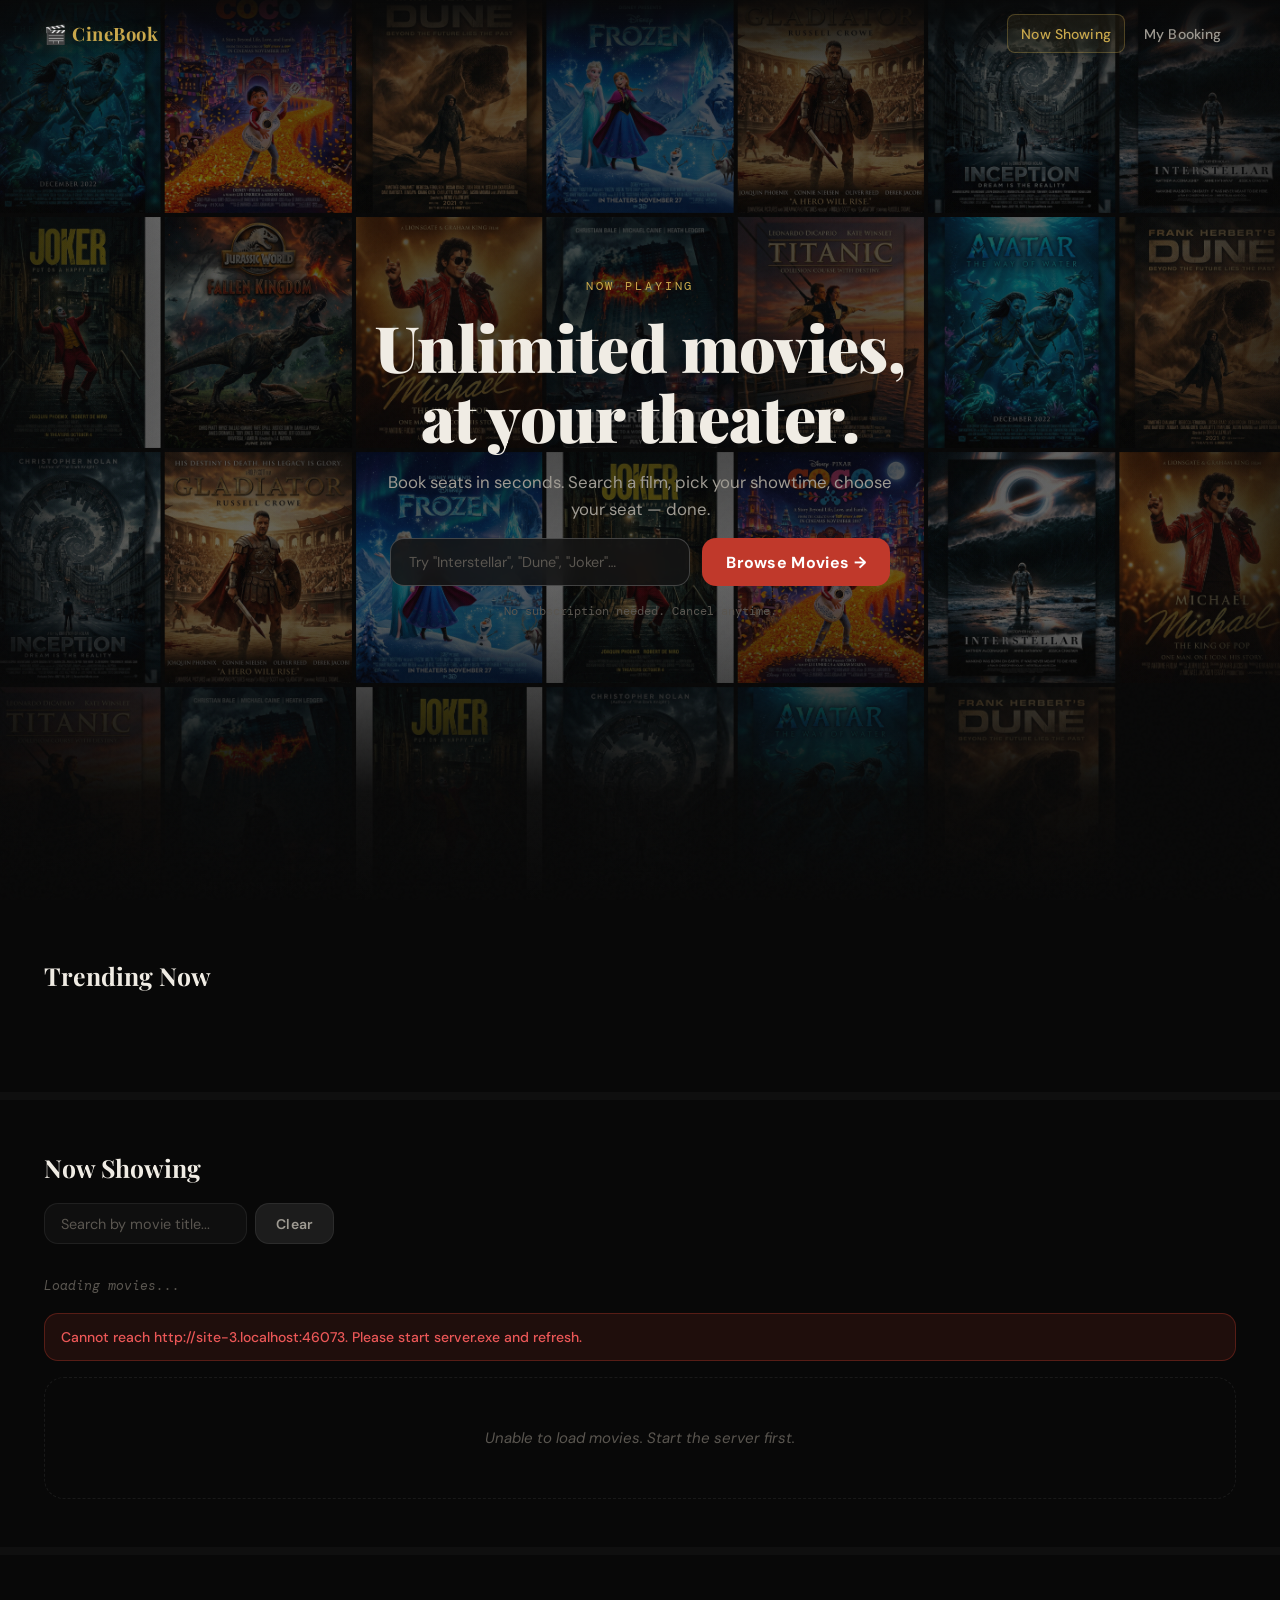
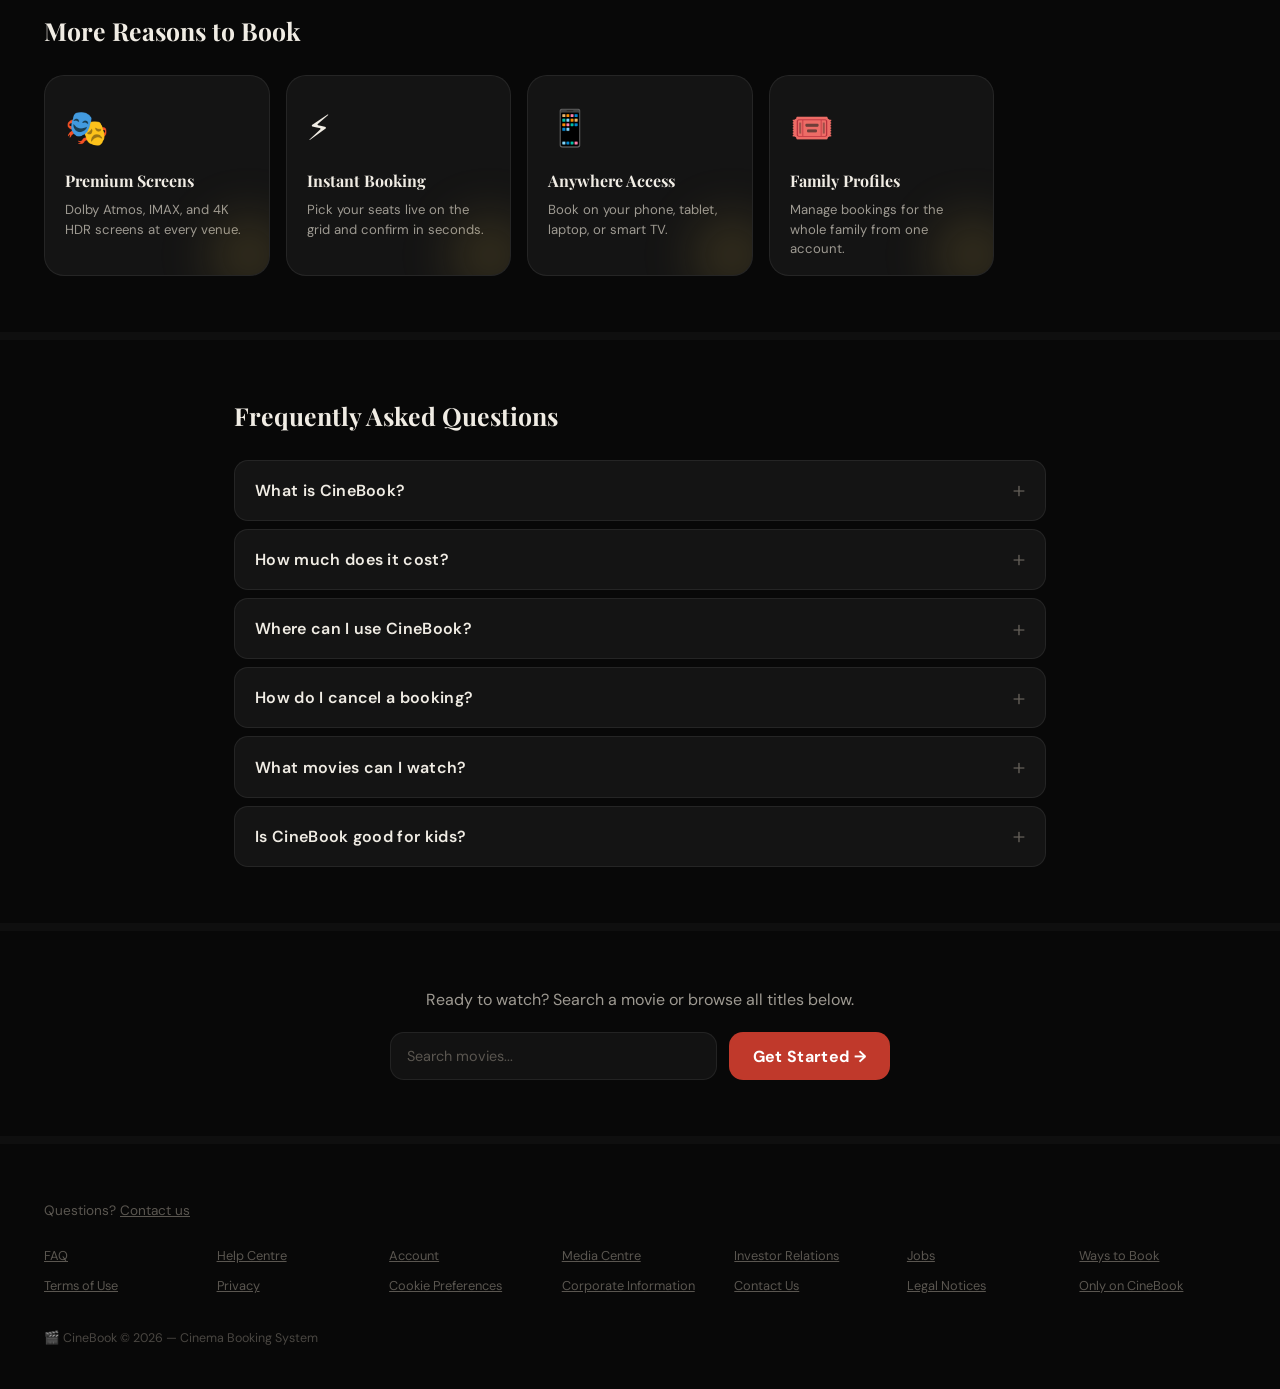
==== commit c038dea2: "feat: integrate footer across all pages" ====
--- a/frontend/index.html
+++ b/frontend/index.html
@@ -423,141 +423,19 @@
     }
 
     /* ════════════════════════════════════════
-       FAQ ACCORDION
+       HEADER overrides for this page
     ════════════════════════════════════════ */
-    .faq-list {
-      display: grid;
-      gap: 0.5rem;
-      margin-top: 1.5rem;
-    }
-
-    .faq-item {
-      background: var(--bg-card);
-      border: 1px solid var(--border);
-      border-radius: var(--radius-md);
-      overflow: hidden;
-      transition: border-color 0.2s;
-    }
-
-    .faq-item:hover { border-color: var(--border-gold); }
-
-    .faq-question {
-      width: 100%;
-      background: none;
-      border: none;
-      padding: 1.1rem 1.25rem;
-      text-align: left;
-      color: var(--text-primary);
-      font-size: 1rem;
-      font-weight: 600;
-      font-family: var(--font-body);
-      cursor: pointer;
-      display: flex;
-      justify-content: space-between;
-      align-items: center;
-      gap: 1rem;
-      transition: color 0.2s;
-    }
-
-    .faq-question:hover { color: var(--gold); }
-
-    .faq-plus {
-      font-size: 1.5rem;
-      font-weight: 300;
-      color: var(--text-muted);
-      transition: transform 0.3s, color 0.2s;
-      flex-shrink: 0;
-      line-height: 1;
-    }
-
-    .faq-item.open .faq-plus {
-      transform: rotate(45deg);
-      color: var(--gold);
-    }
-
-    .faq-answer {
-      max-height: 0;
-      overflow: hidden;
-      transition: max-height 0.35s cubic-bezier(0.4,0,0.2,1), padding 0.3s;
-      padding: 0 1.25rem;
-    }
-
-    .faq-item.open .faq-answer {
-      max-height: 300px;
-      padding: 0 1.25rem 1.1rem;
-    }
-
-    .faq-answer p {
-      font-size: 0.9rem;
-      color: var(--text-secondary);
-      line-height: 1.65;
-      margin: 0;
-    }
-
-    /* ════════════════════════════════════════
-       BOTTOM CTA STRIP
-    ════════════════════════════════════════ */
-    .bottom-cta {
-      text-align: center;
-      padding: 3rem 1.5rem;
-      border-bottom: 8px solid var(--bg-surface);
-    }
-
-    .bottom-cta p {
-      font-size: 1rem;
-      color: var(--text-secondary);
-      margin-bottom: 1rem;
-    }
-
-    .bottom-cta-row {
-      display: flex;
-      gap: 0.75rem;
-      justify-content: center;
-      flex-wrap: wrap;
-      max-width: 500px;
-      margin: 0 auto;
-    }
-
-    .bottom-cta-row input[type="text"] {
-      flex: 1; min-width: 200px; height: 48px;
-      background: rgba(20,20,20,0.9);
-    }
-
-    /* ════════════════════════════════════════
-       FOOTER LINKS
-    ════════════════════════════════════════ */
-    .footer-full {
-      padding: 3rem 0 2rem;
-      background: var(--bg-deep);
-    }
-
-    .footer-contact {
-      margin-bottom: 1.5rem;
-      font-size: 0.85rem;
-      color: var(--text-muted);
-    }
-
-    .footer-contact a { color: var(--text-muted); text-decoration: underline; }
-
-    .footer-links-grid {
-      display: grid;
-      grid-template-columns: repeat(auto-fill, minmax(150px, 1fr));
-      gap: 0.5rem 1rem;
-      margin-bottom: 1.5rem;
-    }
-
-    .footer-links-grid a {
-      color: var(--text-muted);
-      font-size: 0.8rem;
-      text-decoration: underline;
-      transition: color 0.2s;
-    }
-
-    .footer-links-grid a:hover { color: var(--text-secondary); }
-
-    .footer-copy {
-      font-size: 0.78rem;
-      color: var(--text-muted);
+    /* Override sticky from style.css — float transparently over hero */
+    .page-header.page-header-transparent {
+      background: linear-gradient(to bottom, rgba(8,8,8,0.88) 0%, transparent 100%) !important;
+      border-bottom: none !important;
+      position: absolute !important;
+      top: 0 !important;
+      left: 0 !important;
+      right: 0 !important;
+      z-index: 20 !important;
+      backdrop-filter: none !important;
+      -webkit-backdrop-filter: none !important;
     }
 
     /* ════════════════════════════════════════
@@ -1196,9 +1074,24 @@
       try {
         const movies = await getMovies();
         currentMovies = movies;
-        renderMovies(movies);
         renderTrending(movies);
-        resultSummary.textContent = `${movies.length} movie(s) available`;
+
+        // Handle search query from URL (e.g., from footer of show.html)
+        const urlParams = new URLSearchParams(window.location.search);
+        const queryFromUrl = urlParams.get('search');
+        
+        if (queryFromUrl) {
+          searchInput.value = queryFromUrl;
+          clearSearchBtn.classList.remove('hidden');
+          // Perform search immediately
+          await performSearch();
+          // Scroll to results if a search was provided
+          const movieSection = document.getElementById('movies');
+          if (movieSection) movieSection.scrollIntoView({ behavior: 'smooth' });
+        } else {
+          renderMovies(movies);
+          resultSummary.textContent = `${movies.length} movie(s) available`;
+        }
       } catch {
         currentMovies = [];
         moviesGrid.innerHTML = `<div class="empty-state" style="grid-column:1/-1">Unable to load movies. Start the server first.</div>`;
--- a/frontend/css/style.css
+++ b/frontend/css/style.css
@@ -289,6 +289,32 @@
   border-color: var(--red-bright);
 }
 
+.btn-get-started {
+  height: 48px;
+  padding: 0 1.5rem;
+  background: var(--red);
+  color: #fff;
+  font-size: 1rem;
+  font-weight: 700;
+  border: none;
+  border-radius: var(--radius-md);
+  cursor: pointer;
+  white-space: nowrap;
+  display: inline-flex;
+  align-items: center;
+  gap: 0.45rem;
+  transition: background 0.2s, transform 0.15s, box-shadow 0.2s;
+  text-decoration: none;
+  letter-spacing: 0.02em;
+}
+
+.btn-get-started:hover {
+  background: var(--red-bright);
+  transform: translateY(-1px);
+  color: #fff;
+  box-shadow: 0 4px 15px rgba(231, 76, 60, 0.3);
+}
+
 /* ================================================================
    Form Inputs
    ================================================================ */
@@ -849,15 +875,165 @@
 .availability-low  { color: #eb5757; font-weight: 700; }
 
 /* ================================================================
-   Footer
-   ================================================================ */
-.site-footer {
-  border-top: 1px solid var(--border);
-  padding: 1.5rem 0;
+   Section Helpers
+   ================================================================ */
+.section-block {
+  padding: 3.5rem 0;
+  border-bottom: 8px solid var(--bg-surface);
+}
+
+.section-label {
+  font-size: 1.55rem;
+  font-family: var(--font-display);
+  font-weight: 700;
+  color: var(--text-primary);
+  margin-bottom: 0.25rem;
+}
+
+/* ================================================================
+   FAQ Accordion
+   ================================================================ */
+.faq-list {
+  display: grid;
+  gap: 0.5rem;
+  margin-top: 1.5rem;
+}
+
+.faq-item {
+  background: var(--bg-card);
+  border: 1px solid var(--border);
+  border-radius: var(--radius-md);
+  overflow: hidden;
+  transition: border-color 0.2s;
+}
+
+.faq-item:hover { border-color: var(--border-gold); }
+
+.faq-question {
+  width: 100%;
+  background: none;
+  border: none;
+  padding: 1.1rem 1.25rem;
+  text-align: left;
+  color: var(--text-primary);
+  font-size: 1rem;
+  font-weight: 600;
+  font-family: var(--font-body);
+  cursor: pointer;
+  display: flex;
+  justify-content: space-between;
+  align-items: center;
+  gap: 1rem;
+  transition: color 0.2s;
+}
+
+.faq-question:hover { color: var(--gold); }
+
+.faq-plus {
+  font-size: 1.5rem;
+  font-weight: 300;
+  color: var(--text-muted);
+  transition: transform 0.3s, color 0.2s;
+  flex-shrink: 0;
+  line-height: 1;
+}
+
+.faq-item.open .faq-plus {
+  transform: rotate(45deg);
+  color: var(--gold);
+}
+
+.faq-answer {
+  max-height: 0;
+  overflow: hidden;
+  transition: max-height 0.35s cubic-bezier(0.4,0,0.2,1), padding 0.3s;
+  padding: 0 1.25rem;
+}
+
+.faq-item.open .faq-answer {
+  max-height: 300px;
+  padding: 0 1.25rem 1.1rem;
+}
+
+.faq-answer p {
+  font-size: 0.9rem;
+  color: var(--text-secondary);
+  line-height: 1.65;
+  margin: 0;
+}
+
+/* ================================================================
+   Bottom CTA Strip
+   ================================================================ */
+.bottom-cta {
   text-align: center;
+  padding: 3.5rem 1.5rem;
+  border-bottom: 8px solid var(--bg-surface);
+}
+
+.bottom-cta p {
+  font-size: 1rem;
+  color: var(--text-secondary);
+  margin-bottom: 1.25rem;
+}
+
+.bottom-cta-row {
+  display: flex;
+  gap: 0.75rem;
+  justify-content: center;
+  flex-wrap: wrap;
+  max-width: 500px;
+  margin: 0 auto;
+}
+
+.bottom-cta-row input[type="text"] {
+  flex: 1;
+  min-width: 200px;
+  height: 48px;
+  background: rgba(20, 20, 20, 0.9);
+}
+
+/* ================================================================
+   Footer (Full)
+   ================================================================ */
+.footer-full {
+  padding: 3.5rem 0 2.5rem;
+  background: var(--bg-deep);
+}
+
+.footer-contact {
+  margin-bottom: 1.5rem;
+  font-size: 0.85rem;
+  color: var(--text-muted);
+}
+
+.footer-contact a {
+  color: var(--text-muted);
+  text-decoration: underline;
+}
+
+.footer-links-grid {
+  display: grid;
+  grid-template-columns: repeat(auto-fill, minmax(150px, 1fr));
+  gap: 0.6rem 1rem;
+  margin-bottom: 2rem;
+}
+
+.footer-links-grid a {
   color: var(--text-muted);
   font-size: 0.8rem;
-  letter-spacing: 0.05em;
+  text-decoration: underline;
+  transition: color 0.2s;
+}
+
+.footer-links-grid a:hover {
+  color: var(--text-secondary);
+}
+
+.footer-copy {
+  font-size: 0.78rem;
+  color: var(--text-muted);
+  opacity: 0.8;
 }
 
 /* ================================================================
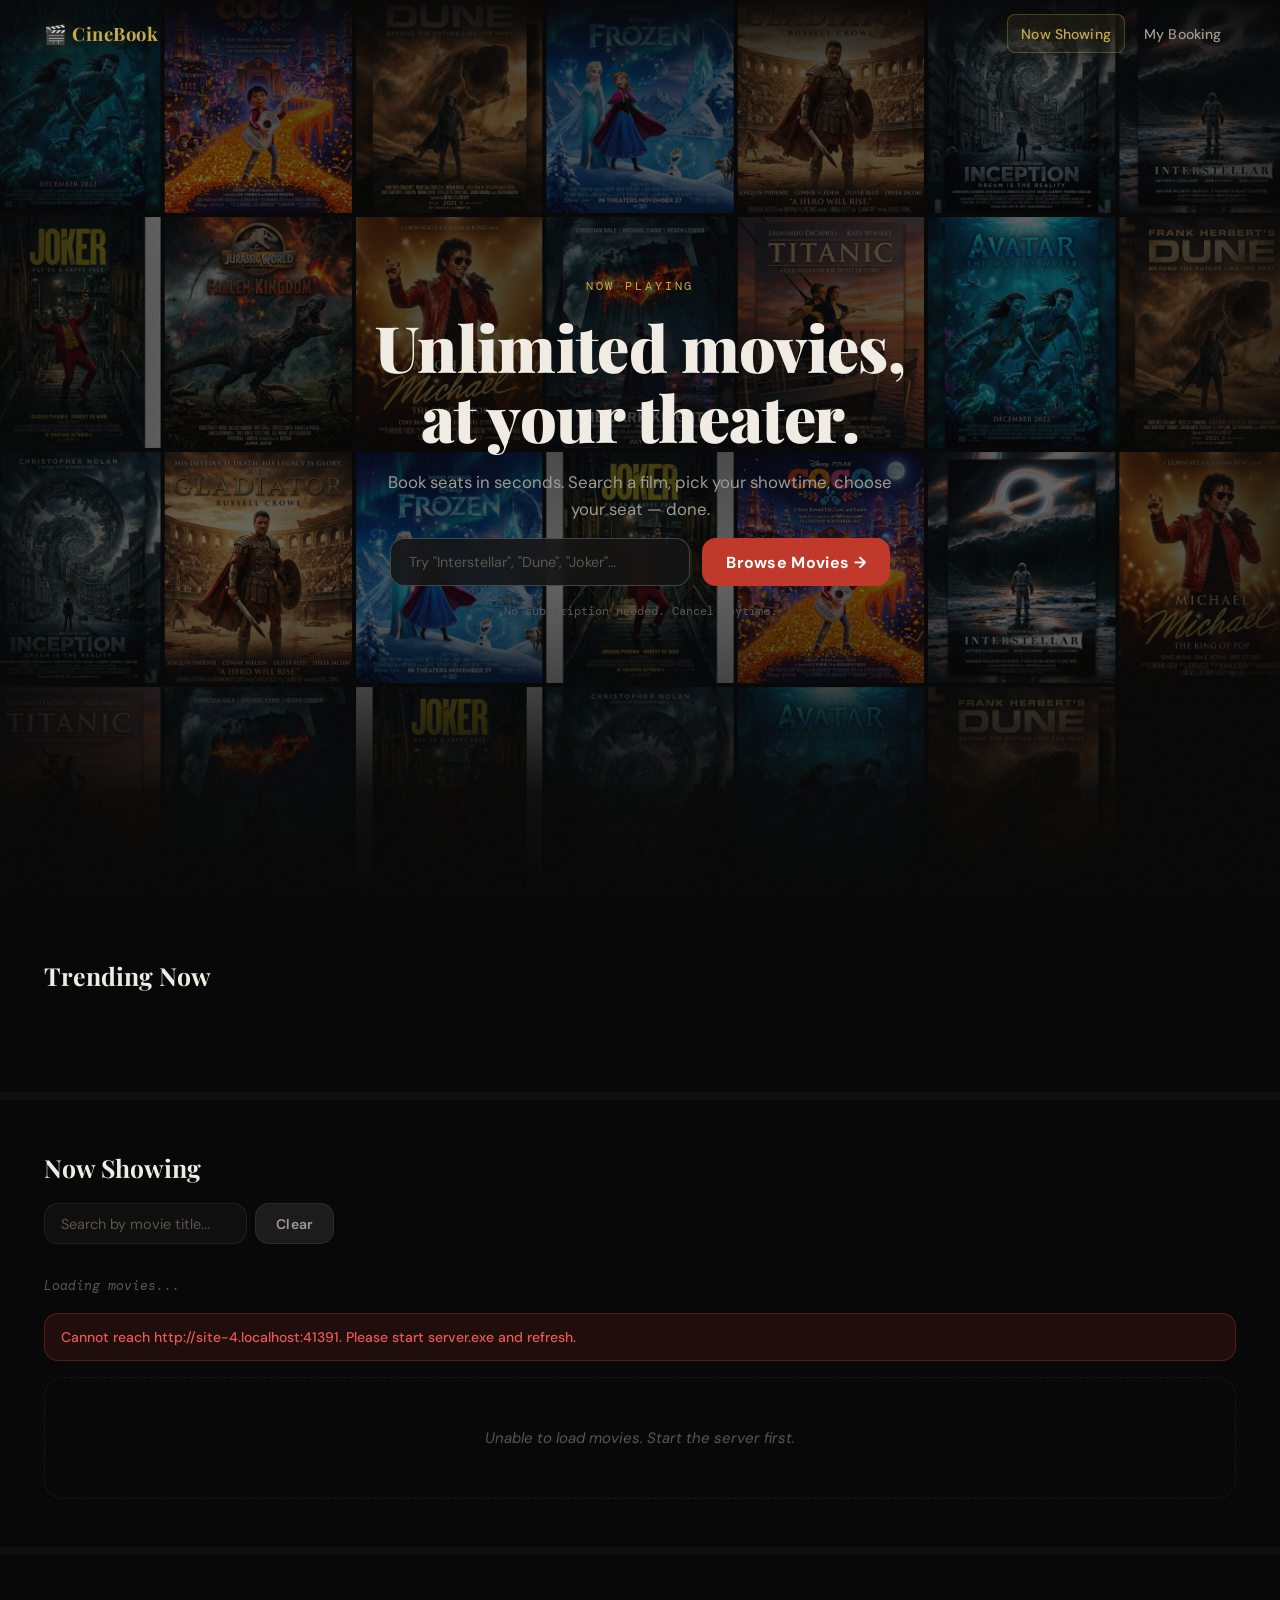
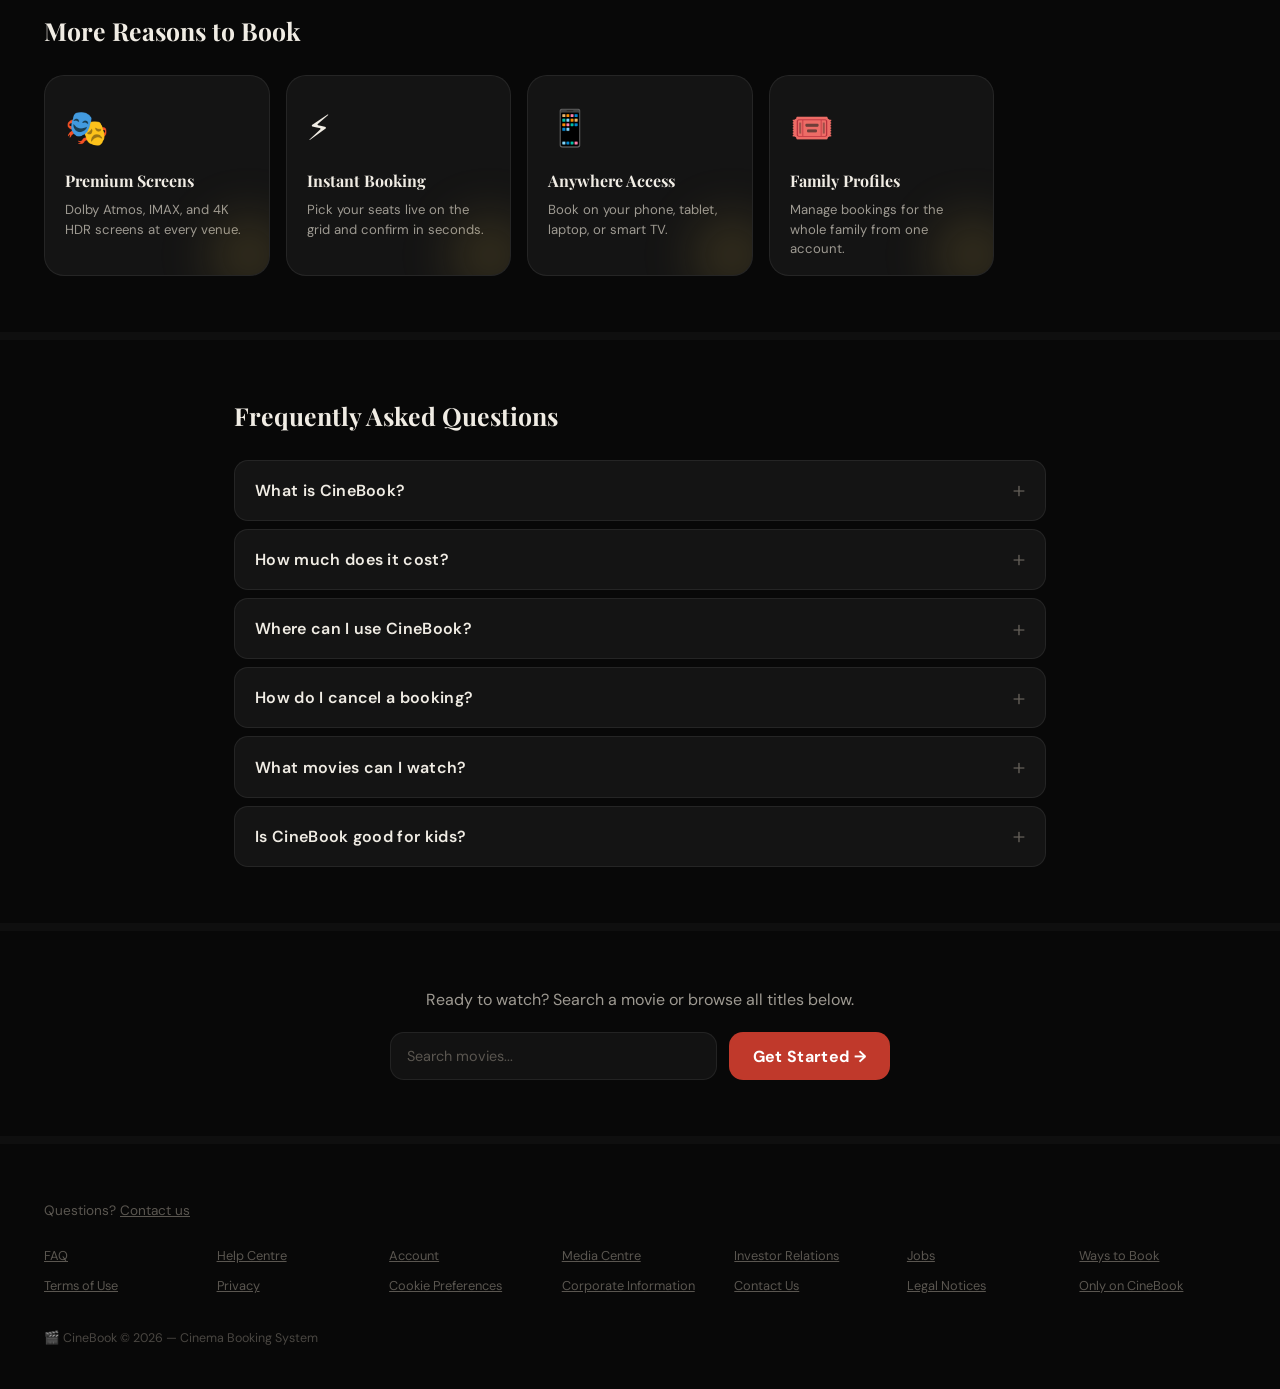
==== commit 7f08ae9e: "fix: waitlist error" ====
--- a/frontend/index.html
+++ b/frontend/index.html
@@ -341,6 +341,19 @@
     }
 
     .showtime-meta { font-size: 0.82rem; }
+    .availability-high { color: var(--text-gold); }
+    .availability-low { color: #f39c12; }
+    .availability-full { color: #e74c3c; }
+
+    .waitlist-tag {
+      font-size: 0.72rem;
+      color: var(--text-muted);
+      background: rgba(255, 255, 255, 0.05);
+      padding: 1px 6px;
+      border-radius: 6px;
+      margin-left: 6px;
+      border: 1px solid rgba(255, 255, 255, 0.08);
+    }
 
     .showtime-right {
       display: flex; align-items: center; gap: 0.85rem; flex-wrap: wrap; justify-content: flex-end;
@@ -928,18 +941,20 @@
 
       showtimesContent.innerHTML = state.shows.map(show => {
         const avail = availabilityClass(show.availableSeats);
+        const waitlistText = show.waitlistCount > 0 ? `<span class="waitlist-tag">Waitlist: ${show.waitlistCount}</span>` : '';
         return `
           <div class="showtime-row">
             <div class="showtime-left">
               <div class="showtime-datetime">${escapeHtml(show.datetime)}</div>
               <div class="showtime-meta">
                 <span class="${avail}">${escapeHtml(show.availableSeats)} seats available</span>
+                ${waitlistText}
               </div>
             </div>
             <div class="showtime-right">
               <div class="showtime-price">LKR ${escapeHtml(show.price)}</div>
               <a class="select-seats-btn" href="show.html?showId=${encodeURIComponent(show.id)}">
-                Select Seats →
+                ${show.availableSeats > 0 ? 'Select Seats →' : 'Join Waitlist →'}
               </a>
             </div>
           </div>`;
--- a/frontend/css/style.css
+++ b/frontend/css/style.css
@@ -9,52 +9,60 @@
    CSS Variables
    ================================================================ */
 :root {
-  --bg-deep:        #080808;
-  --bg-surface:     #0f0f0f;
-  --bg-card:        #141414;
-  --bg-raised:      #1c1c1c;
-  --bg-hover:       #222222;
-
-  --gold:           #c9a84c;
-  --gold-light:     #e8c96e;
-  --gold-dim:       #7a6030;
-  --gold-glow:      rgba(201, 168, 76, 0.18);
-
-  --red:            #c0392b;
-  --red-bright:     #e74c3c;
-  --red-dim:        rgba(192, 57, 43, 0.25);
-
-  --text-primary:   #f0ece4;
+  --bg-deep: #080808;
+  --bg-surface: #0f0f0f;
+  --bg-card: #141414;
+  --bg-raised: #1c1c1c;
+  --bg-hover: #222222;
+
+  --gold: #c9a84c;
+  --gold-light: #e8c96e;
+  --gold-dim: #7a6030;
+  --gold-glow: rgba(201, 168, 76, 0.18);
+
+  --red: #c0392b;
+  --red-bright: #e74c3c;
+  --red-dim: rgba(192, 57, 43, 0.25);
+
+  --text-primary: #f0ece4;
   --text-secondary: #9e9a92;
-  --text-muted:     #5a5650;
-  --text-gold:      #c9a84c;
-
-  --border:         rgba(255, 255, 255, 0.07);
-  --border-gold:    rgba(201, 168, 76, 0.3);
-  --border-hover:   rgba(201, 168, 76, 0.5);
-
-  --radius-sm:      8px;
-  --radius-md:      14px;
-  --radius-lg:      20px;
-  --radius-xl:      28px;
-
-  --font-display:   'Playfair Display', Georgia, serif;
-  --font-body:      'DM Sans', system-ui, sans-serif;
-  --font-mono:      'DM Mono', monospace;
-
-  --shadow-card:    0 4px 32px rgba(0,0,0,0.6), 0 1px 0 rgba(255,255,255,0.04) inset;
-  --shadow-float:   0 20px 60px rgba(0,0,0,0.8);
-  --shadow-gold:    0 0 30px rgba(201, 168, 76, 0.2);
-
-  --transition:     cubic-bezier(0.4, 0, 0.2, 1);
+  --text-muted: #5a5650;
+  --text-gold: #c9a84c;
+
+  --border: rgba(255, 255, 255, 0.07);
+  --border-gold: rgba(201, 168, 76, 0.3);
+  --border-hover: rgba(201, 168, 76, 0.5);
+
+  --radius-sm: 8px;
+  --radius-md: 14px;
+  --radius-lg: 20px;
+  --radius-xl: 28px;
+
+  --font-display: 'Playfair Display', Georgia, serif;
+  --font-body: 'DM Sans', system-ui, sans-serif;
+  --font-mono: 'DM Mono', monospace;
+
+  --shadow-card: 0 4px 32px rgba(0, 0, 0, 0.6), 0 1px 0 rgba(255, 255, 255, 0.04) inset;
+  --shadow-float: 0 20px 60px rgba(0, 0, 0, 0.8);
+  --shadow-gold: 0 0 30px rgba(201, 168, 76, 0.2);
+
+  --transition: cubic-bezier(0.4, 0, 0.2, 1);
 }
 
 /* ================================================================
    Reset & Base
    ================================================================ */
-*, *::before, *::after { box-sizing: border-box; margin: 0; padding: 0; }
-
-html { scroll-behavior: smooth; }
+*,
+*::before,
+*::after {
+  box-sizing: border-box;
+  margin: 0;
+  padding: 0;
+}
+
+html {
+  scroll-behavior: smooth;
+}
 
 body {
   background: var(--bg-deep);
@@ -81,25 +89,43 @@
 /* ================================================================
    Typography
    ================================================================ */
-h1, h2, h3 {
+h1,
+h2,
+h3 {
   font-family: var(--font-display);
   line-height: 1.15;
   color: var(--text-primary);
   letter-spacing: -0.01em;
 }
 
-h1 { font-size: clamp(2rem, 5vw, 3.5rem); font-weight: 900; }
-h2 { font-size: clamp(1.3rem, 2.5vw, 1.8rem); font-weight: 700; }
-h3 { font-size: 1.1rem; font-weight: 700; }
-
-p { color: var(--text-secondary); }
+h1 {
+  font-size: clamp(2rem, 5vw, 3.5rem);
+  font-weight: 900;
+}
+
+h2 {
+  font-size: clamp(1.3rem, 2.5vw, 1.8rem);
+  font-weight: 700;
+}
+
+h3 {
+  font-size: 1.1rem;
+  font-weight: 700;
+}
+
+p {
+  color: var(--text-secondary);
+}
 
 a {
   color: var(--gold);
   text-decoration: none;
   transition: color 0.2s var(--transition);
 }
-a:hover { color: var(--gold-light); }
+
+a:hover {
+  color: var(--gold-light);
+}
 
 /* ================================================================
    Layout
@@ -210,7 +236,10 @@
 /* ================================================================
    Buttons
    ================================================================ */
-button, .button-primary, .button-secondary, .button-outline {
+button,
+.button-primary,
+.button-secondary,
+.button-outline {
   display: inline-flex;
   align-items: center;
   justify-content: center;
@@ -228,7 +257,8 @@
   letter-spacing: 0.02em;
 }
 
-.button-primary, button[type="submit"]:not(.button-secondary):not(.button-outline):not(.danger-button):not(.cancel-outline):not(.tab-button) {
+.button-primary,
+button[type="submit"]:not(.button-secondary):not(.button-outline):not(.danger-button):not(.cancel-outline):not(.tab-button) {
   background: linear-gradient(135deg, var(--gold), var(--gold-dim));
   color: #0a0a0a;
   border-color: var(--gold-dim);
@@ -251,7 +281,7 @@
 .button-secondary:hover {
   color: var(--text-primary);
   background: var(--bg-hover);
-  border-color: rgba(255,255,255,0.15);
+  border-color: rgba(255, 255, 255, 0.15);
 }
 
 .button-outline {
@@ -262,7 +292,7 @@
 
 .button-outline:hover {
   color: var(--text-primary);
-  border-color: rgba(255,255,255,0.2);
+  border-color: rgba(255, 255, 255, 0.2);
 }
 
 .danger-button {
@@ -402,7 +432,9 @@
   color: var(--gold-light);
 }
 
-.hidden { display: none !important; }
+.hidden {
+  display: none !important;
+}
 
 .status-text {
   color: var(--text-muted);
@@ -411,7 +443,9 @@
   margin: 0.5rem 0;
 }
 
-.subtle { color: var(--text-secondary); }
+.subtle {
+  color: var(--text-secondary);
+}
 
 /* ================================================================
    Loading
@@ -426,7 +460,11 @@
   display: inline-block;
 }
 
-@keyframes spin { to { transform: rotate(360deg); } }
+@keyframes spin {
+  to {
+    transform: rotate(360deg);
+  }
+}
 
 .loading {
   display: inline-flex;
@@ -439,7 +477,7 @@
 .loading-overlay {
   position: fixed;
   inset: 0;
-  background: rgba(0,0,0,0.75);
+  background: rgba(0, 0, 0, 0.75);
   backdrop-filter: blur(4px);
   z-index: 500;
   display: flex;
@@ -494,24 +532,30 @@
 
 .seat-map-shell {
   display: grid;
-  gap: 6px;
-  min-width: max-content;
-  padding: 0.5rem 0;
+  gap: 8px;
+  width: fit-content;
+  margin: 0 auto;
+  padding: 1rem 0;
 }
 
 .seat-row {
   display: flex;
-  gap: 6px;
+  gap: 8px;
   align-items: center;
 }
 
 .seat-axis {
-  width: 28px;
-  text-align: right;
+  width: 34px;
+  height: 34px;
+  min-width: 34px;
+  flex: 0 0 34px;
+  display: flex;
+  align-items: center;
+  justify-content: center;
   font-family: var(--font-mono);
-  font-size: 0.72rem;
+  font-size: 0.75rem;
+  font-weight: 700;
   color: var(--text-muted);
-  flex-shrink: 0;
   user-select: none;
 }
 
@@ -520,6 +564,7 @@
   height: 34px;
   min-width: 34px;
   min-height: 34px;
+  flex: 0 0 34px;
   border-radius: 6px;
   font-family: var(--font-mono);
   font-size: 0.65rem;
@@ -573,8 +618,15 @@
 }
 
 @keyframes pulse-gold {
-  0%, 100% { box-shadow: 0 0 0 0 var(--gold-glow); }
-  50% { box-shadow: 0 0 0 4px var(--gold-glow); }
+
+  0%,
+  100% {
+    box-shadow: 0 0 0 0 var(--gold-glow);
+  }
+
+  50% {
+    box-shadow: 0 0 0 4px var(--gold-glow);
+  }
 }
 
 .seat-legend {
@@ -599,10 +651,24 @@
   border: 1px solid transparent;
 }
 
-.legend-swatch.available { background: rgba(39, 80, 55, 0.6); border-color: rgba(39, 174, 96, 0.2); }
-.legend-swatch.taken { background: rgba(50, 20, 20, 0.8); border-color: rgba(192, 57, 43, 0.2); }
-.legend-swatch.selected { background: linear-gradient(135deg, var(--gold), var(--gold-dim)); }
-.legend-swatch.recommended { background: rgba(201, 168, 76, 0.25); border-color: var(--border-gold); }
+.legend-swatch.available {
+  background: rgba(39, 80, 55, 0.6);
+  border-color: rgba(39, 174, 96, 0.2);
+}
+
+.legend-swatch.taken {
+  background: rgba(50, 20, 20, 0.8);
+  border-color: rgba(192, 57, 43, 0.2);
+}
+
+.legend-swatch.selected {
+  background: linear-gradient(135deg, var(--gold), var(--gold-dim));
+}
+
+.legend-swatch.recommended {
+  background: rgba(201, 168, 76, 0.25);
+  border-color: var(--border-gold);
+}
 
 .screen-bar {
   width: 100%;
@@ -643,7 +709,9 @@
   font-size: 1rem;
 }
 
-.show-info-subtle { font-size: 0.875rem; }
+.show-info-subtle {
+  font-size: 0.875rem;
+}
 
 .show-info-chip {
   display: inline-flex;
@@ -685,15 +753,22 @@
   margin-bottom: -1px;
 }
 
-.tab-button:hover { color: var(--text-primary); }
+.tab-button:hover {
+  color: var(--text-primary);
+}
 
 .tab-button.active {
   color: var(--gold);
   border-bottom-color: var(--gold);
 }
 
-.tab-panel { display: none; }
-.tab-panel.active { display: block; }
+.tab-panel {
+  display: none;
+}
+
+.tab-panel.active {
+  display: block;
+}
 
 /* ================================================================
    Ticket Card
@@ -765,7 +840,8 @@
   color: var(--text-muted);
 }
 
-.detail-value, .detail-item strong {
+.detail-value,
+.detail-item strong {
   color: var(--text-primary);
   font-weight: 600;
 }
@@ -819,7 +895,7 @@
 .modal-overlay {
   position: fixed;
   inset: 0;
-  background: rgba(0,0,0,0.85);
+  background: rgba(0, 0, 0, 0.85);
   backdrop-filter: blur(8px);
   z-index: 400;
   display: flex;
@@ -856,7 +932,10 @@
 /* ================================================================
    Stack list (showtimes)
    ================================================================ */
-.stack-list { display: grid; gap: 0.65rem; }
+.stack-list {
+  display: grid;
+  gap: 0.65rem;
+}
 
 .list-card {
   background: var(--bg-raised);
@@ -866,13 +945,22 @@
   transition: border-color 0.2s var(--transition);
 }
 
-.list-card:hover { border-color: var(--border-hover); }
+.list-card:hover {
+  border-color: var(--border-hover);
+}
 
 /* ================================================================
    Availability Colors
    ================================================================ */
-.availability-good { color: #6fcf97; font-weight: 600; }
-.availability-low  { color: #eb5757; font-weight: 700; }
+.availability-good {
+  color: #6fcf97;
+  font-weight: 600;
+}
+
+.availability-low {
+  color: #eb5757;
+  font-weight: 700;
+}
 
 /* ================================================================
    Section Helpers
@@ -907,7 +995,9 @@
   transition: border-color 0.2s;
 }
 
-.faq-item:hover { border-color: var(--border-gold); }
+.faq-item:hover {
+  border-color: var(--border-gold);
+}
 
 .faq-question {
   width: 100%;
@@ -927,7 +1017,9 @@
   transition: color 0.2s;
 }
 
-.faq-question:hover { color: var(--gold); }
+.faq-question:hover {
+  color: var(--gold);
+}
 
 .faq-plus {
   font-size: 1.5rem;
@@ -946,7 +1038,7 @@
 .faq-answer {
   max-height: 0;
   overflow: hidden;
-  transition: max-height 0.35s cubic-bezier(0.4,0,0.2,1), padding 0.3s;
+  transition: max-height 0.35s cubic-bezier(0.4, 0, 0.2, 1), padding 0.3s;
   padding: 0 1.25rem;
 }
 
@@ -1046,7 +1138,7 @@
   margin: 0 auto;
 }
 
-.booking-lookup-card { }
+.booking-lookup-card {}
 
 .lookup-header {
   display: flex;
@@ -1065,19 +1157,53 @@
   font-style: italic;
 }
 
-.lookup-subtitle { font-size: 0.875rem; }
+.lookup-subtitle {
+  font-size: 0.875rem;
+}
 
 /* ================================================================
    Responsive
    ================================================================ */
 @media (max-width: 640px) {
-  .panel { padding: 1.25rem; border-radius: var(--radius-lg); }
-  .header-row { flex-wrap: wrap; }
-  .top-nav a { font-size: 0.8rem; padding: 0.35rem 0.6rem; }
-  .card-grid { grid-template-columns: repeat(auto-fill, minmax(140px, 1fr)); }
-  .inline-form { flex-direction: column; }
-  .inline-form input { min-width: unset; width: 100%; }
-  .seat-button { width: 30px; height: 30px; min-width: 30px; min-height: 30px; }
-  .details-grid { grid-template-columns: 1fr 1fr; }
-  .booking-tabs { overflow-x: auto; }
-}
+  .panel {
+    padding: 1.25rem;
+    border-radius: var(--radius-lg);
+  }
+
+  .header-row {
+    flex-wrap: wrap;
+  }
+
+  .top-nav a {
+    font-size: 0.8rem;
+    padding: 0.35rem 0.6rem;
+  }
+
+  .card-grid {
+    grid-template-columns: repeat(auto-fill, minmax(140px, 1fr));
+  }
+
+  .inline-form {
+    flex-direction: column;
+  }
+
+  .inline-form input {
+    min-width: unset;
+    width: 100%;
+  }
+
+  .seat-button {
+    width: 30px;
+    height: 30px;
+    min-width: 30px;
+    min-height: 30px;
+  }
+
+  .details-grid {
+    grid-template-columns: 1fr 1fr;
+  }
+
+  .booking-tabs {
+    overflow-x: auto;
+  }
+}
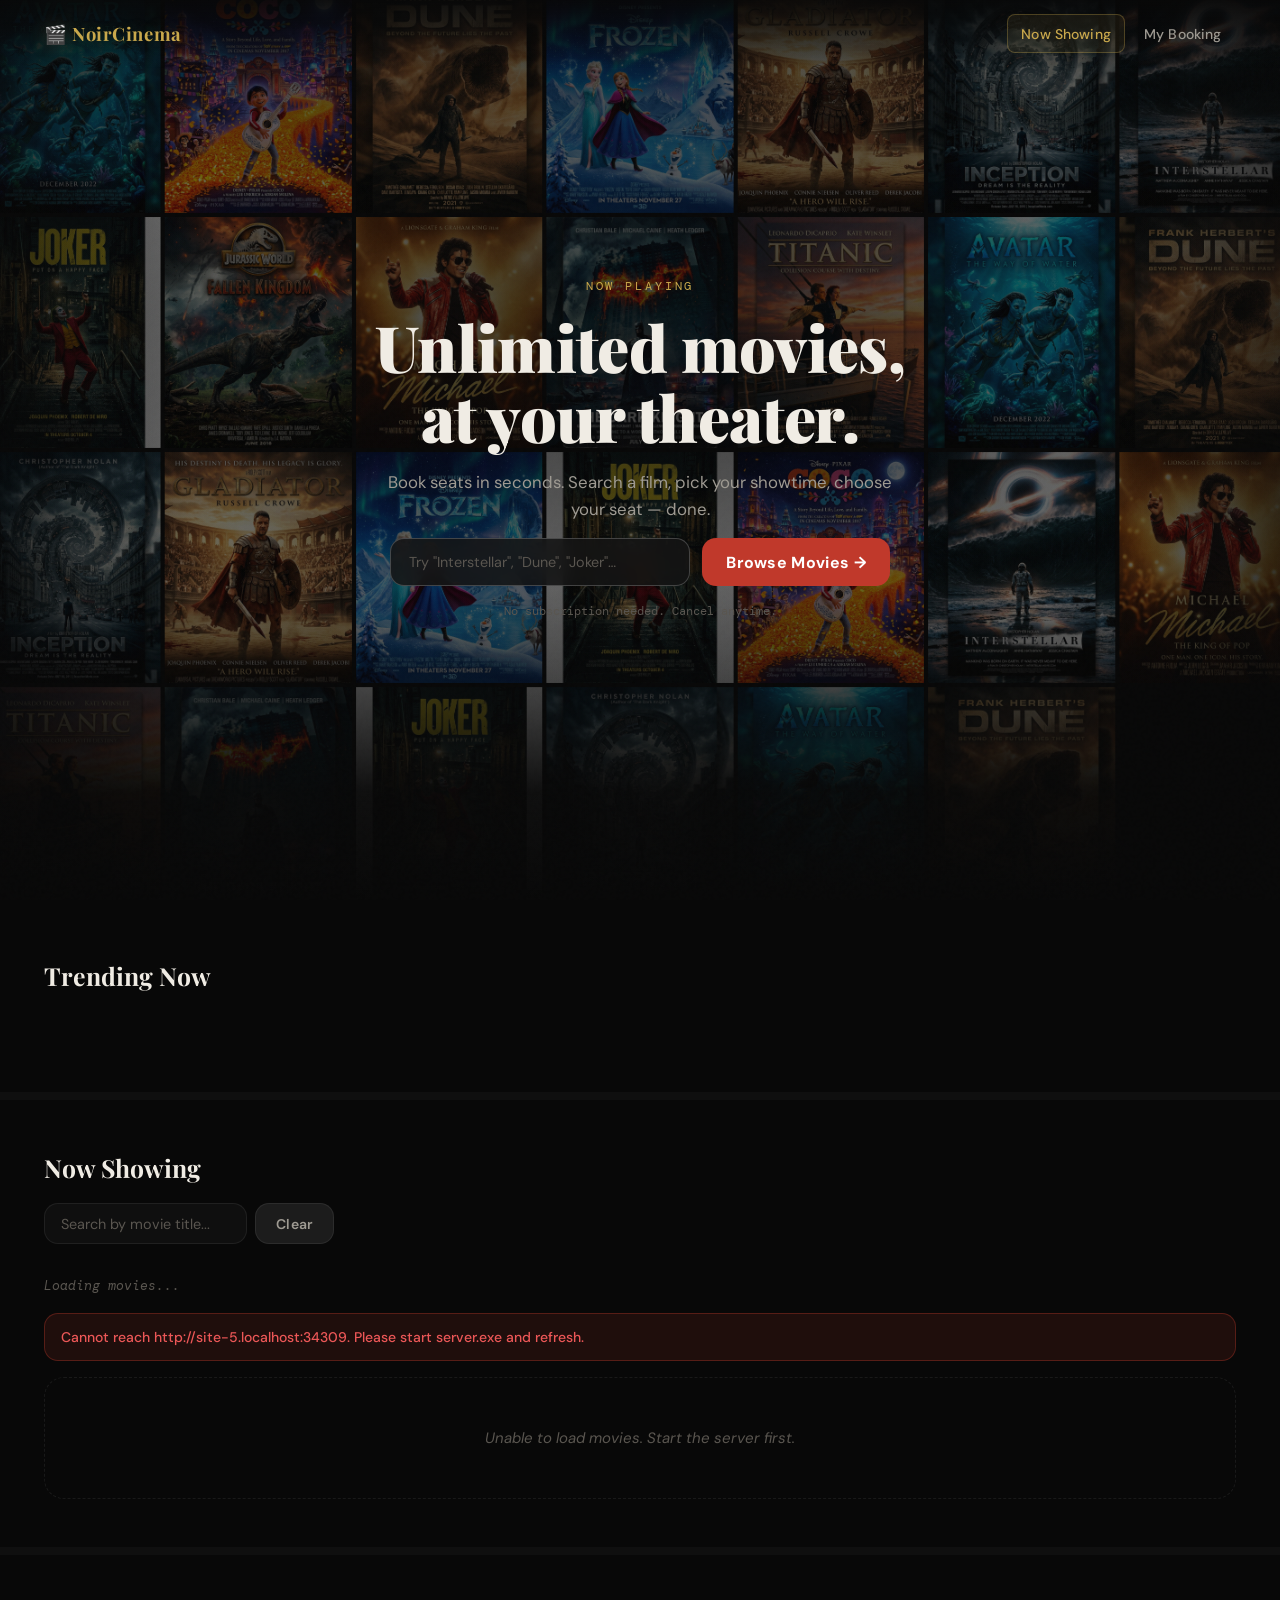
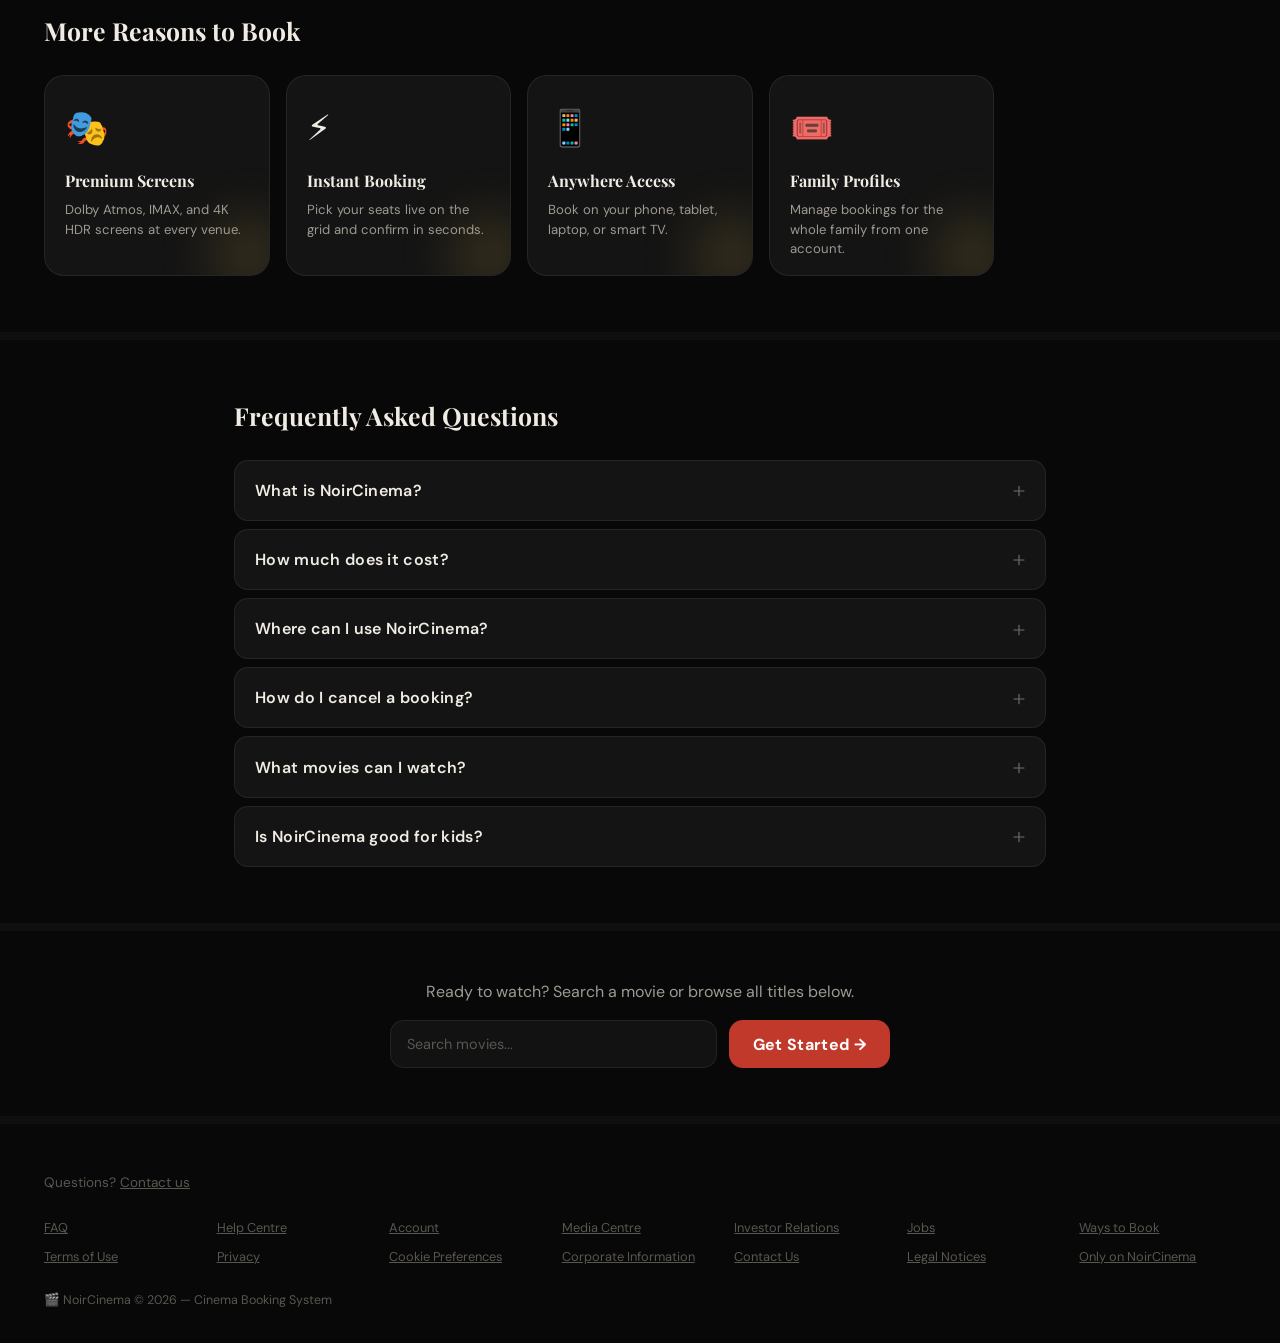
==== commit c2b6d015: "UI: brand name change" ====
--- a/frontend/index.html
+++ b/frontend/index.html
@@ -3,7 +3,7 @@
 <head>
   <meta charset="UTF-8">
   <meta name="viewport" content="width=device-width, initial-scale=1.0">
-  <title>CineBook — Unlimited Movies, Anytime.</title>
+  <title>NoirCinema — Unlimited Movies, Anytime.</title>
   <link rel="stylesheet" href="css/style.css">
   <style>
 
@@ -341,19 +341,6 @@
     }
 
     .showtime-meta { font-size: 0.82rem; }
-    .availability-high { color: var(--text-gold); }
-    .availability-low { color: #f39c12; }
-    .availability-full { color: #e74c3c; }
-
-    .waitlist-tag {
-      font-size: 0.72rem;
-      color: var(--text-muted);
-      background: rgba(255, 255, 255, 0.05);
-      padding: 1px 6px;
-      border-radius: 6px;
-      margin-left: 6px;
-      border: 1px solid rgba(255, 255, 255, 0.08);
-    }
 
     .showtime-right {
       display: flex; align-items: center; gap: 0.85rem; flex-wrap: wrap; justify-content: flex-end;
@@ -433,6 +420,144 @@
       background: var(--gold-glow);
       filter: blur(25px);
       pointer-events: none;
+    }
+
+    /* ════════════════════════════════════════
+       FAQ ACCORDION
+    ════════════════════════════════════════ */
+    .faq-list {
+      display: grid;
+      gap: 0.5rem;
+      margin-top: 1.5rem;
+    }
+
+    .faq-item {
+      background: var(--bg-card);
+      border: 1px solid var(--border);
+      border-radius: var(--radius-md);
+      overflow: hidden;
+      transition: border-color 0.2s;
+    }
+
+    .faq-item:hover { border-color: var(--border-gold); }
+
+    .faq-question {
+      width: 100%;
+      background: none;
+      border: none;
+      padding: 1.1rem 1.25rem;
+      text-align: left;
+      color: var(--text-primary);
+      font-size: 1rem;
+      font-weight: 600;
+      font-family: var(--font-body);
+      cursor: pointer;
+      display: flex;
+      justify-content: space-between;
+      align-items: center;
+      gap: 1rem;
+      transition: color 0.2s;
+    }
+
+    .faq-question:hover { color: var(--gold); }
+
+    .faq-plus {
+      font-size: 1.5rem;
+      font-weight: 300;
+      color: var(--text-muted);
+      transition: transform 0.3s, color 0.2s;
+      flex-shrink: 0;
+      line-height: 1;
+    }
+
+    .faq-item.open .faq-plus {
+      transform: rotate(45deg);
+      color: var(--gold);
+    }
+
+    .faq-answer {
+      max-height: 0;
+      overflow: hidden;
+      transition: max-height 0.35s cubic-bezier(0.4,0,0.2,1), padding 0.3s;
+      padding: 0 1.25rem;
+    }
+
+    .faq-item.open .faq-answer {
+      max-height: 300px;
+      padding: 0 1.25rem 1.1rem;
+    }
+
+    .faq-answer p {
+      font-size: 0.9rem;
+      color: var(--text-secondary);
+      line-height: 1.65;
+      margin: 0;
+    }
+
+    /* ════════════════════════════════════════
+       BOTTOM CTA STRIP
+    ════════════════════════════════════════ */
+    .bottom-cta {
+      text-align: center;
+      padding: 3rem 1.5rem;
+      border-bottom: 8px solid var(--bg-surface);
+    }
+
+    .bottom-cta p {
+      font-size: 1rem;
+      color: var(--text-secondary);
+      margin-bottom: 1rem;
+    }
+
+    .bottom-cta-row {
+      display: flex;
+      gap: 0.75rem;
+      justify-content: center;
+      flex-wrap: wrap;
+      max-width: 500px;
+      margin: 0 auto;
+    }
+
+    .bottom-cta-row input[type="text"] {
+      flex: 1; min-width: 200px; height: 48px;
+      background: rgba(20,20,20,0.9);
+    }
+
+    /* ════════════════════════════════════════
+       FOOTER LINKS
+    ════════════════════════════════════════ */
+    .footer-full {
+      padding: 3rem 0 2rem;
+      background: var(--bg-deep);
+    }
+
+    .footer-contact {
+      margin-bottom: 1.5rem;
+      font-size: 0.85rem;
+      color: var(--text-muted);
+    }
+
+    .footer-contact a { color: var(--text-muted); text-decoration: underline; }
+
+    .footer-links-grid {
+      display: grid;
+      grid-template-columns: repeat(auto-fill, minmax(150px, 1fr));
+      gap: 0.5rem 1rem;
+      margin-bottom: 1.5rem;
+    }
+
+    .footer-links-grid a {
+      color: var(--text-muted);
+      font-size: 0.8rem;
+      text-decoration: underline;
+      transition: color 0.2s;
+    }
+
+    .footer-links-grid a:hover { color: var(--text-secondary); }
+
+    .footer-copy {
+      font-size: 0.78rem;
+      color: var(--text-muted);
     }
 
     /* ════════════════════════════════════════
@@ -451,22 +576,6 @@
       -webkit-backdrop-filter: none !important;
     }
 
-    /* ════════════════════════════════════════
-       HEADER overrides for this page
-    ════════════════════════════════════════ */
-    /* Override sticky from style.css — float transparently over hero */
-    .page-header.page-header-transparent {
-      background: linear-gradient(to bottom, rgba(8,8,8,0.88) 0%, transparent 100%) !important;
-      border-bottom: none !important;
-      position: absolute !important;
-      top: 0 !important;
-      left: 0 !important;
-      right: 0 !important;
-      z-index: 20 !important;
-      backdrop-filter: none !important;
-      -webkit-backdrop-filter: none !important;
-    }
-
     /* Push body top to 0 so hero starts right at the very top */
     body {
       padding-top: 0 !important;
@@ -516,8 +625,8 @@
   <header class="page-header page-header-transparent" role="banner">
     <div class="container">
       <div class="header-row">
-        <div class="brand" aria-label="CineBook">
-          <strong>🎬 CineBook</strong>
+        <div class="brand" aria-label="NoirCinema">
+          <strong>🎬 NoirCinema</strong>
         </div>
         <nav class="top-nav" aria-label="Primary navigation">
           <a href="index.html" class="active" aria-current="page">Now Showing</a>
@@ -528,7 +637,7 @@
   </header>
 
   <!-- ═══ HERO ═══ -->
-  <section class="hero-fullbleed" aria-label="Welcome to CineBook">
+  <section class="hero-fullbleed" aria-label="Welcome to NoirCinema">
 
     <!-- Poster collage background -->
     <div class="hero-poster-bg" aria-hidden="true">
@@ -686,11 +795,11 @@
 
           <div class="faq-item">
             <button class="faq-question" aria-expanded="false">
-              What is CineBook?
+              What is NoirCinema?
               <span class="faq-plus" aria-hidden="true">+</span>
             </button>
             <div class="faq-answer">
-              <p>CineBook is a fast, modern cinema booking system. Search any movie currently showing, view real-time seat availability, and reserve your perfect spot — all in a few clicks.</p>
+              <p>NoirCinema is a fast, modern cinema booking system. Search any movie currently showing, view real-time seat availability, and reserve your perfect spot — all in a few clicks.</p>
             </div>
           </div>
 
@@ -706,11 +815,11 @@
 
           <div class="faq-item">
             <button class="faq-question" aria-expanded="false">
-              Where can I use CineBook?
+              Where can I use NoirCinema?
               <span class="faq-plus" aria-hidden="true">+</span>
             </button>
             <div class="faq-answer">
-              <p>CineBook works on any modern browser — desktop, tablet, or phone. No app install needed. Just open and book.</p>
+              <p>NoirCinema works on any modern browser — desktop, tablet, or phone. No app install needed. Just open and book.</p>
             </div>
           </div>
 
@@ -736,7 +845,7 @@
 
           <div class="faq-item">
             <button class="faq-question" aria-expanded="false">
-              Is CineBook good for kids?
+              Is NoirCinema good for kids?
               <span class="faq-plus" aria-hidden="true">+</span>
             </button>
             <div class="faq-answer">
@@ -775,9 +884,9 @@
           <a href="#">Corporate Information</a>
           <a href="#">Contact Us</a>
           <a href="#">Legal Notices</a>
-          <a href="#">Only on CineBook</a>
+          <a href="#">Only on NoirCinema</a>
         </div>
-        <p class="footer-copy">🎬 CineBook &copy; 2026 — Cinema Booking System</p>
+        <p class="footer-copy">🎬 NoirCinema &copy; 2026 — Cinema Booking System</p>
       </div>
     </footer>
 
@@ -941,20 +1050,18 @@
 
       showtimesContent.innerHTML = state.shows.map(show => {
         const avail = availabilityClass(show.availableSeats);
-        const waitlistText = show.waitlistCount > 0 ? `<span class="waitlist-tag">Waitlist: ${show.waitlistCount}</span>` : '';
         return `
           <div class="showtime-row">
             <div class="showtime-left">
               <div class="showtime-datetime">${escapeHtml(show.datetime)}</div>
               <div class="showtime-meta">
                 <span class="${avail}">${escapeHtml(show.availableSeats)} seats available</span>
-                ${waitlistText}
               </div>
             </div>
             <div class="showtime-right">
               <div class="showtime-price">LKR ${escapeHtml(show.price)}</div>
               <a class="select-seats-btn" href="show.html?showId=${encodeURIComponent(show.id)}">
-                ${show.availableSeats > 0 ? 'Select Seats →' : 'Join Waitlist →'}
+                Select Seats →
               </a>
             </div>
           </div>`;
@@ -1089,24 +1196,9 @@
       try {
         const movies = await getMovies();
         currentMovies = movies;
+        renderMovies(movies);
         renderTrending(movies);
-
-        // Handle search query from URL (e.g., from footer of show.html)
-        const urlParams = new URLSearchParams(window.location.search);
-        const queryFromUrl = urlParams.get('search');
-        
-        if (queryFromUrl) {
-          searchInput.value = queryFromUrl;
-          clearSearchBtn.classList.remove('hidden');
-          // Perform search immediately
-          await performSearch();
-          // Scroll to results if a search was provided
-          const movieSection = document.getElementById('movies');
-          if (movieSection) movieSection.scrollIntoView({ behavior: 'smooth' });
-        } else {
-          renderMovies(movies);
-          resultSummary.textContent = `${movies.length} movie(s) available`;
-        }
+        resultSummary.textContent = `${movies.length} movie(s) available`;
       } catch {
         currentMovies = [];
         moviesGrid.innerHTML = `<div class="empty-state" style="grid-column:1/-1">Unable to load movies. Start the server first.</div>`;
@@ -1117,4 +1209,4 @@
     })();
   </script>
 </body>
-</html>+</html>
--- a/frontend/css/style.css
+++ b/frontend/css/style.css
@@ -1,5 +1,5 @@
 /* ================================================================
-   CINEBOOK — Premium Cinema Booking UI
+   NoirCinema — Premium Cinema Booking UI
    Aesthetic: Dark Luxury / Theatrical / Gold Accents
    ================================================================ */
 
@@ -9,60 +9,52 @@
    CSS Variables
    ================================================================ */
 :root {
-  --bg-deep: #080808;
-  --bg-surface: #0f0f0f;
-  --bg-card: #141414;
-  --bg-raised: #1c1c1c;
-  --bg-hover: #222222;
-
-  --gold: #c9a84c;
-  --gold-light: #e8c96e;
-  --gold-dim: #7a6030;
-  --gold-glow: rgba(201, 168, 76, 0.18);
-
-  --red: #c0392b;
-  --red-bright: #e74c3c;
-  --red-dim: rgba(192, 57, 43, 0.25);
-
-  --text-primary: #f0ece4;
+  --bg-deep:        #080808;
+  --bg-surface:     #0f0f0f;
+  --bg-card:        #141414;
+  --bg-raised:      #1c1c1c;
+  --bg-hover:       #222222;
+
+  --gold:           #c9a84c;
+  --gold-light:     #e8c96e;
+  --gold-dim:       #7a6030;
+  --gold-glow:      rgba(201, 168, 76, 0.18);
+
+  --red:            #c0392b;
+  --red-bright:     #e74c3c;
+  --red-dim:        rgba(192, 57, 43, 0.25);
+
+  --text-primary:   #f0ece4;
   --text-secondary: #9e9a92;
-  --text-muted: #5a5650;
-  --text-gold: #c9a84c;
-
-  --border: rgba(255, 255, 255, 0.07);
-  --border-gold: rgba(201, 168, 76, 0.3);
-  --border-hover: rgba(201, 168, 76, 0.5);
-
-  --radius-sm: 8px;
-  --radius-md: 14px;
-  --radius-lg: 20px;
-  --radius-xl: 28px;
-
-  --font-display: 'Playfair Display', Georgia, serif;
-  --font-body: 'DM Sans', system-ui, sans-serif;
-  --font-mono: 'DM Mono', monospace;
-
-  --shadow-card: 0 4px 32px rgba(0, 0, 0, 0.6), 0 1px 0 rgba(255, 255, 255, 0.04) inset;
-  --shadow-float: 0 20px 60px rgba(0, 0, 0, 0.8);
-  --shadow-gold: 0 0 30px rgba(201, 168, 76, 0.2);
-
-  --transition: cubic-bezier(0.4, 0, 0.2, 1);
+  --text-muted:     #5a5650;
+  --text-gold:      #c9a84c;
+
+  --border:         rgba(255, 255, 255, 0.07);
+  --border-gold:    rgba(201, 168, 76, 0.3);
+  --border-hover:   rgba(201, 168, 76, 0.5);
+
+  --radius-sm:      8px;
+  --radius-md:      14px;
+  --radius-lg:      20px;
+  --radius-xl:      28px;
+
+  --font-display:   'Playfair Display', Georgia, serif;
+  --font-body:      'DM Sans', system-ui, sans-serif;
+  --font-mono:      'DM Mono', monospace;
+
+  --shadow-card:    0 4px 32px rgba(0,0,0,0.6), 0 1px 0 rgba(255,255,255,0.04) inset;
+  --shadow-float:   0 20px 60px rgba(0,0,0,0.8);
+  --shadow-gold:    0 0 30px rgba(201, 168, 76, 0.2);
+
+  --transition:     cubic-bezier(0.4, 0, 0.2, 1);
 }
 
 /* ================================================================
    Reset & Base
    ================================================================ */
-*,
-*::before,
-*::after {
-  box-sizing: border-box;
-  margin: 0;
-  padding: 0;
-}
-
-html {
-  scroll-behavior: smooth;
-}
+*, *::before, *::after { box-sizing: border-box; margin: 0; padding: 0; }
+
+html { scroll-behavior: smooth; }
 
 body {
   background: var(--bg-deep);
@@ -89,43 +81,25 @@
 /* ================================================================
    Typography
    ================================================================ */
-h1,
-h2,
-h3 {
+h1, h2, h3 {
   font-family: var(--font-display);
   line-height: 1.15;
   color: var(--text-primary);
   letter-spacing: -0.01em;
 }
 
-h1 {
-  font-size: clamp(2rem, 5vw, 3.5rem);
-  font-weight: 900;
-}
-
-h2 {
-  font-size: clamp(1.3rem, 2.5vw, 1.8rem);
-  font-weight: 700;
-}
-
-h3 {
-  font-size: 1.1rem;
-  font-weight: 700;
-}
-
-p {
-  color: var(--text-secondary);
-}
+h1 { font-size: clamp(2rem, 5vw, 3.5rem); font-weight: 900; }
+h2 { font-size: clamp(1.3rem, 2.5vw, 1.8rem); font-weight: 700; }
+h3 { font-size: 1.1rem; font-weight: 700; }
+
+p { color: var(--text-secondary); }
 
 a {
   color: var(--gold);
   text-decoration: none;
   transition: color 0.2s var(--transition);
 }
-
-a:hover {
-  color: var(--gold-light);
-}
+a:hover { color: var(--gold-light); }
 
 /* ================================================================
    Layout
@@ -236,10 +210,7 @@
 /* ================================================================
    Buttons
    ================================================================ */
-button,
-.button-primary,
-.button-secondary,
-.button-outline {
+button, .button-primary, .button-secondary, .button-outline {
   display: inline-flex;
   align-items: center;
   justify-content: center;
@@ -257,8 +228,7 @@
   letter-spacing: 0.02em;
 }
 
-.button-primary,
-button[type="submit"]:not(.button-secondary):not(.button-outline):not(.danger-button):not(.cancel-outline):not(.tab-button) {
+.button-primary, button[type="submit"]:not(.button-secondary):not(.button-outline):not(.danger-button):not(.cancel-outline):not(.tab-button) {
   background: linear-gradient(135deg, var(--gold), var(--gold-dim));
   color: #0a0a0a;
   border-color: var(--gold-dim);
@@ -281,7 +251,7 @@
 .button-secondary:hover {
   color: var(--text-primary);
   background: var(--bg-hover);
-  border-color: rgba(255, 255, 255, 0.15);
+  border-color: rgba(255,255,255,0.15);
 }
 
 .button-outline {
@@ -292,7 +262,7 @@
 
 .button-outline:hover {
   color: var(--text-primary);
-  border-color: rgba(255, 255, 255, 0.2);
+  border-color: rgba(255,255,255,0.2);
 }
 
 .danger-button {
@@ -317,32 +287,6 @@
 .cancel-outline:hover {
   background: rgba(192, 57, 43, 0.12);
   border-color: var(--red-bright);
-}
-
-.btn-get-started {
-  height: 48px;
-  padding: 0 1.5rem;
-  background: var(--red);
-  color: #fff;
-  font-size: 1rem;
-  font-weight: 700;
-  border: none;
-  border-radius: var(--radius-md);
-  cursor: pointer;
-  white-space: nowrap;
-  display: inline-flex;
-  align-items: center;
-  gap: 0.45rem;
-  transition: background 0.2s, transform 0.15s, box-shadow 0.2s;
-  text-decoration: none;
-  letter-spacing: 0.02em;
-}
-
-.btn-get-started:hover {
-  background: var(--red-bright);
-  transform: translateY(-1px);
-  color: #fff;
-  box-shadow: 0 4px 15px rgba(231, 76, 60, 0.3);
 }
 
 /* ================================================================
@@ -432,9 +376,7 @@
   color: var(--gold-light);
 }
 
-.hidden {
-  display: none !important;
-}
+.hidden { display: none !important; }
 
 .status-text {
   color: var(--text-muted);
@@ -443,9 +385,7 @@
   margin: 0.5rem 0;
 }
 
-.subtle {
-  color: var(--text-secondary);
-}
+.subtle { color: var(--text-secondary); }
 
 /* ================================================================
    Loading
@@ -460,11 +400,7 @@
   display: inline-block;
 }
 
-@keyframes spin {
-  to {
-    transform: rotate(360deg);
-  }
-}
+@keyframes spin { to { transform: rotate(360deg); } }
 
 .loading {
   display: inline-flex;
@@ -477,7 +413,7 @@
 .loading-overlay {
   position: fixed;
   inset: 0;
-  background: rgba(0, 0, 0, 0.75);
+  background: rgba(0,0,0,0.75);
   backdrop-filter: blur(4px);
   z-index: 500;
   display: flex;
@@ -532,30 +468,24 @@
 
 .seat-map-shell {
   display: grid;
-  gap: 8px;
-  width: fit-content;
-  margin: 0 auto;
-  padding: 1rem 0;
+  gap: 6px;
+  min-width: max-content;
+  padding: 0.5rem 0;
 }
 
 .seat-row {
   display: flex;
-  gap: 8px;
+  gap: 6px;
   align-items: center;
 }
 
 .seat-axis {
-  width: 34px;
-  height: 34px;
-  min-width: 34px;
-  flex: 0 0 34px;
-  display: flex;
-  align-items: center;
-  justify-content: center;
+  width: 28px;
+  text-align: right;
   font-family: var(--font-mono);
-  font-size: 0.75rem;
-  font-weight: 700;
+  font-size: 0.72rem;
   color: var(--text-muted);
+  flex-shrink: 0;
   user-select: none;
 }
 
@@ -564,7 +494,6 @@
   height: 34px;
   min-width: 34px;
   min-height: 34px;
-  flex: 0 0 34px;
   border-radius: 6px;
   font-family: var(--font-mono);
   font-size: 0.65rem;
@@ -618,15 +547,8 @@
 }
 
 @keyframes pulse-gold {
-
-  0%,
-  100% {
-    box-shadow: 0 0 0 0 var(--gold-glow);
-  }
-
-  50% {
-    box-shadow: 0 0 0 4px var(--gold-glow);
-  }
+  0%, 100% { box-shadow: 0 0 0 0 var(--gold-glow); }
+  50% { box-shadow: 0 0 0 4px var(--gold-glow); }
 }
 
 .seat-legend {
@@ -651,24 +573,10 @@
   border: 1px solid transparent;
 }
 
-.legend-swatch.available {
-  background: rgba(39, 80, 55, 0.6);
-  border-color: rgba(39, 174, 96, 0.2);
-}
-
-.legend-swatch.taken {
-  background: rgba(50, 20, 20, 0.8);
-  border-color: rgba(192, 57, 43, 0.2);
-}
-
-.legend-swatch.selected {
-  background: linear-gradient(135deg, var(--gold), var(--gold-dim));
-}
-
-.legend-swatch.recommended {
-  background: rgba(201, 168, 76, 0.25);
-  border-color: var(--border-gold);
-}
+.legend-swatch.available { background: rgba(39, 80, 55, 0.6); border-color: rgba(39, 174, 96, 0.2); }
+.legend-swatch.taken { background: rgba(50, 20, 20, 0.8); border-color: rgba(192, 57, 43, 0.2); }
+.legend-swatch.selected { background: linear-gradient(135deg, var(--gold), var(--gold-dim)); }
+.legend-swatch.recommended { background: rgba(201, 168, 76, 0.25); border-color: var(--border-gold); }
 
 .screen-bar {
   width: 100%;
@@ -709,9 +617,7 @@
   font-size: 1rem;
 }
 
-.show-info-subtle {
-  font-size: 0.875rem;
-}
+.show-info-subtle { font-size: 0.875rem; }
 
 .show-info-chip {
   display: inline-flex;
@@ -753,22 +659,15 @@
   margin-bottom: -1px;
 }
 
-.tab-button:hover {
-  color: var(--text-primary);
-}
+.tab-button:hover { color: var(--text-primary); }
 
 .tab-button.active {
   color: var(--gold);
   border-bottom-color: var(--gold);
 }
 
-.tab-panel {
-  display: none;
-}
-
-.tab-panel.active {
-  display: block;
-}
+.tab-panel { display: none; }
+.tab-panel.active { display: block; }
 
 /* ================================================================
    Ticket Card
@@ -840,8 +739,7 @@
   color: var(--text-muted);
 }
 
-.detail-value,
-.detail-item strong {
+.detail-value, .detail-item strong {
   color: var(--text-primary);
   font-weight: 600;
 }
@@ -895,7 +793,7 @@
 .modal-overlay {
   position: fixed;
   inset: 0;
-  background: rgba(0, 0, 0, 0.85);
+  background: rgba(0,0,0,0.85);
   backdrop-filter: blur(8px);
   z-index: 400;
   display: flex;
@@ -932,10 +830,7 @@
 /* ================================================================
    Stack list (showtimes)
    ================================================================ */
-.stack-list {
-  display: grid;
-  gap: 0.65rem;
-}
+.stack-list { display: grid; gap: 0.65rem; }
 
 .list-card {
   background: var(--bg-raised);
@@ -945,187 +840,24 @@
   transition: border-color 0.2s var(--transition);
 }
 
-.list-card:hover {
-  border-color: var(--border-hover);
-}
+.list-card:hover { border-color: var(--border-hover); }
 
 /* ================================================================
    Availability Colors
    ================================================================ */
-.availability-good {
-  color: #6fcf97;
-  font-weight: 600;
-}
-
-.availability-low {
-  color: #eb5757;
-  font-weight: 700;
-}
-
-/* ================================================================
-   Section Helpers
-   ================================================================ */
-.section-block {
-  padding: 3.5rem 0;
-  border-bottom: 8px solid var(--bg-surface);
-}
-
-.section-label {
-  font-size: 1.55rem;
-  font-family: var(--font-display);
-  font-weight: 700;
-  color: var(--text-primary);
-  margin-bottom: 0.25rem;
-}
-
-/* ================================================================
-   FAQ Accordion
-   ================================================================ */
-.faq-list {
-  display: grid;
-  gap: 0.5rem;
-  margin-top: 1.5rem;
-}
-
-.faq-item {
-  background: var(--bg-card);
-  border: 1px solid var(--border);
-  border-radius: var(--radius-md);
-  overflow: hidden;
-  transition: border-color 0.2s;
-}
-
-.faq-item:hover {
-  border-color: var(--border-gold);
-}
-
-.faq-question {
-  width: 100%;
-  background: none;
-  border: none;
-  padding: 1.1rem 1.25rem;
-  text-align: left;
-  color: var(--text-primary);
-  font-size: 1rem;
-  font-weight: 600;
-  font-family: var(--font-body);
-  cursor: pointer;
-  display: flex;
-  justify-content: space-between;
-  align-items: center;
-  gap: 1rem;
-  transition: color 0.2s;
-}
-
-.faq-question:hover {
-  color: var(--gold);
-}
-
-.faq-plus {
-  font-size: 1.5rem;
-  font-weight: 300;
-  color: var(--text-muted);
-  transition: transform 0.3s, color 0.2s;
-  flex-shrink: 0;
-  line-height: 1;
-}
-
-.faq-item.open .faq-plus {
-  transform: rotate(45deg);
-  color: var(--gold);
-}
-
-.faq-answer {
-  max-height: 0;
-  overflow: hidden;
-  transition: max-height 0.35s cubic-bezier(0.4, 0, 0.2, 1), padding 0.3s;
-  padding: 0 1.25rem;
-}
-
-.faq-item.open .faq-answer {
-  max-height: 300px;
-  padding: 0 1.25rem 1.1rem;
-}
-
-.faq-answer p {
-  font-size: 0.9rem;
-  color: var(--text-secondary);
-  line-height: 1.65;
-  margin: 0;
-}
-
-/* ================================================================
-   Bottom CTA Strip
-   ================================================================ */
-.bottom-cta {
+.availability-good { color: #6fcf97; font-weight: 600; }
+.availability-low  { color: #eb5757; font-weight: 700; }
+
+/* ================================================================
+   Footer
+   ================================================================ */
+.site-footer {
+  border-top: 1px solid var(--border);
+  padding: 1.5rem 0;
   text-align: center;
-  padding: 3.5rem 1.5rem;
-  border-bottom: 8px solid var(--bg-surface);
-}
-
-.bottom-cta p {
-  font-size: 1rem;
-  color: var(--text-secondary);
-  margin-bottom: 1.25rem;
-}
-
-.bottom-cta-row {
-  display: flex;
-  gap: 0.75rem;
-  justify-content: center;
-  flex-wrap: wrap;
-  max-width: 500px;
-  margin: 0 auto;
-}
-
-.bottom-cta-row input[type="text"] {
-  flex: 1;
-  min-width: 200px;
-  height: 48px;
-  background: rgba(20, 20, 20, 0.9);
-}
-
-/* ================================================================
-   Footer (Full)
-   ================================================================ */
-.footer-full {
-  padding: 3.5rem 0 2.5rem;
-  background: var(--bg-deep);
-}
-
-.footer-contact {
-  margin-bottom: 1.5rem;
-  font-size: 0.85rem;
-  color: var(--text-muted);
-}
-
-.footer-contact a {
-  color: var(--text-muted);
-  text-decoration: underline;
-}
-
-.footer-links-grid {
-  display: grid;
-  grid-template-columns: repeat(auto-fill, minmax(150px, 1fr));
-  gap: 0.6rem 1rem;
-  margin-bottom: 2rem;
-}
-
-.footer-links-grid a {
   color: var(--text-muted);
   font-size: 0.8rem;
-  text-decoration: underline;
-  transition: color 0.2s;
-}
-
-.footer-links-grid a:hover {
-  color: var(--text-secondary);
-}
-
-.footer-copy {
-  font-size: 0.78rem;
-  color: var(--text-muted);
-  opacity: 0.8;
+  letter-spacing: 0.05em;
 }
 
 /* ================================================================
@@ -1138,7 +870,7 @@
   margin: 0 auto;
 }
 
-.booking-lookup-card {}
+.booking-lookup-card { }
 
 .lookup-header {
   display: flex;
@@ -1157,53 +889,19 @@
   font-style: italic;
 }
 
-.lookup-subtitle {
-  font-size: 0.875rem;
-}
+.lookup-subtitle { font-size: 0.875rem; }
 
 /* ================================================================
    Responsive
    ================================================================ */
 @media (max-width: 640px) {
-  .panel {
-    padding: 1.25rem;
-    border-radius: var(--radius-lg);
-  }
-
-  .header-row {
-    flex-wrap: wrap;
-  }
-
-  .top-nav a {
-    font-size: 0.8rem;
-    padding: 0.35rem 0.6rem;
-  }
-
-  .card-grid {
-    grid-template-columns: repeat(auto-fill, minmax(140px, 1fr));
-  }
-
-  .inline-form {
-    flex-direction: column;
-  }
-
-  .inline-form input {
-    min-width: unset;
-    width: 100%;
-  }
-
-  .seat-button {
-    width: 30px;
-    height: 30px;
-    min-width: 30px;
-    min-height: 30px;
-  }
-
-  .details-grid {
-    grid-template-columns: 1fr 1fr;
-  }
-
-  .booking-tabs {
-    overflow-x: auto;
-  }
-}+  .panel { padding: 1.25rem; border-radius: var(--radius-lg); }
+  .header-row { flex-wrap: wrap; }
+  .top-nav a { font-size: 0.8rem; padding: 0.35rem 0.6rem; }
+  .card-grid { grid-template-columns: repeat(auto-fill, minmax(140px, 1fr)); }
+  .inline-form { flex-direction: column; }
+  .inline-form input { min-width: unset; width: 100%; }
+  .seat-button { width: 30px; height: 30px; min-width: 30px; min-height: 30px; }
+  .details-grid { grid-template-columns: 1fr 1fr; }
+  .booking-tabs { overflow-x: auto; }
+}
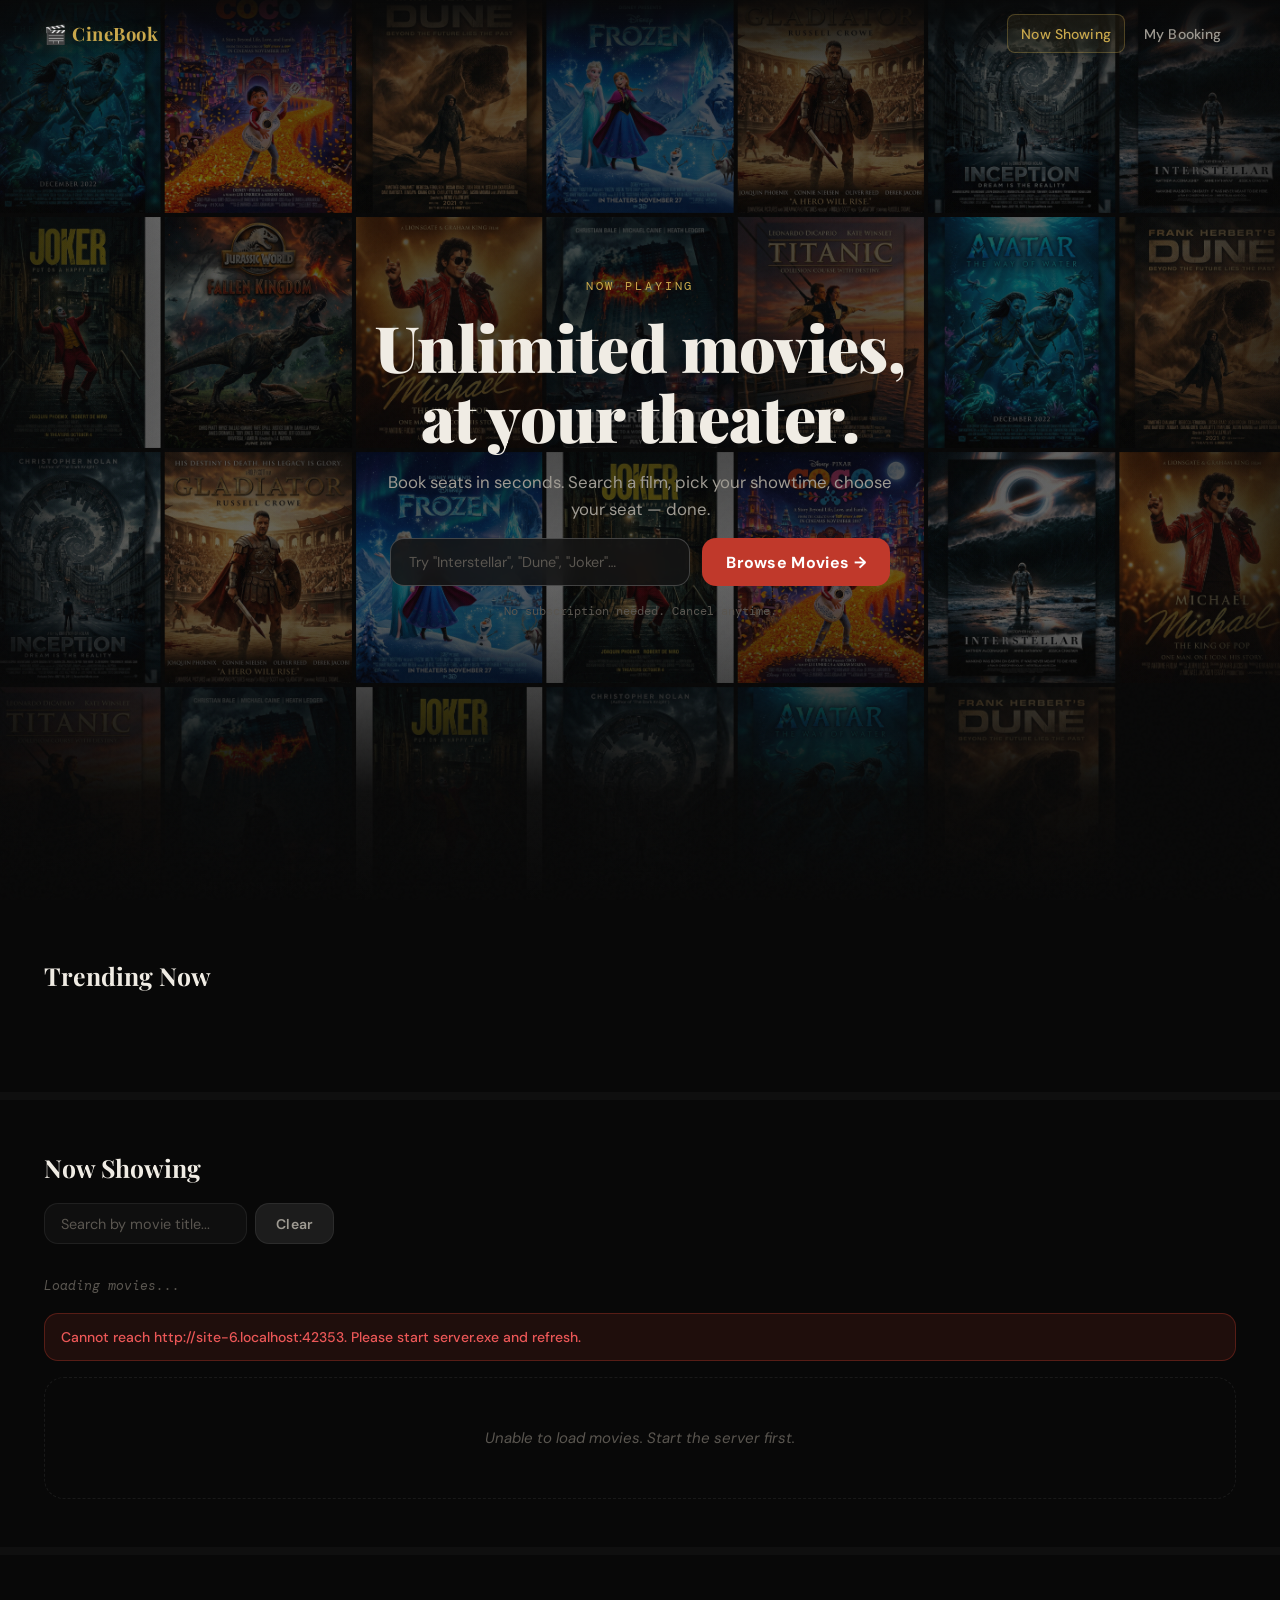
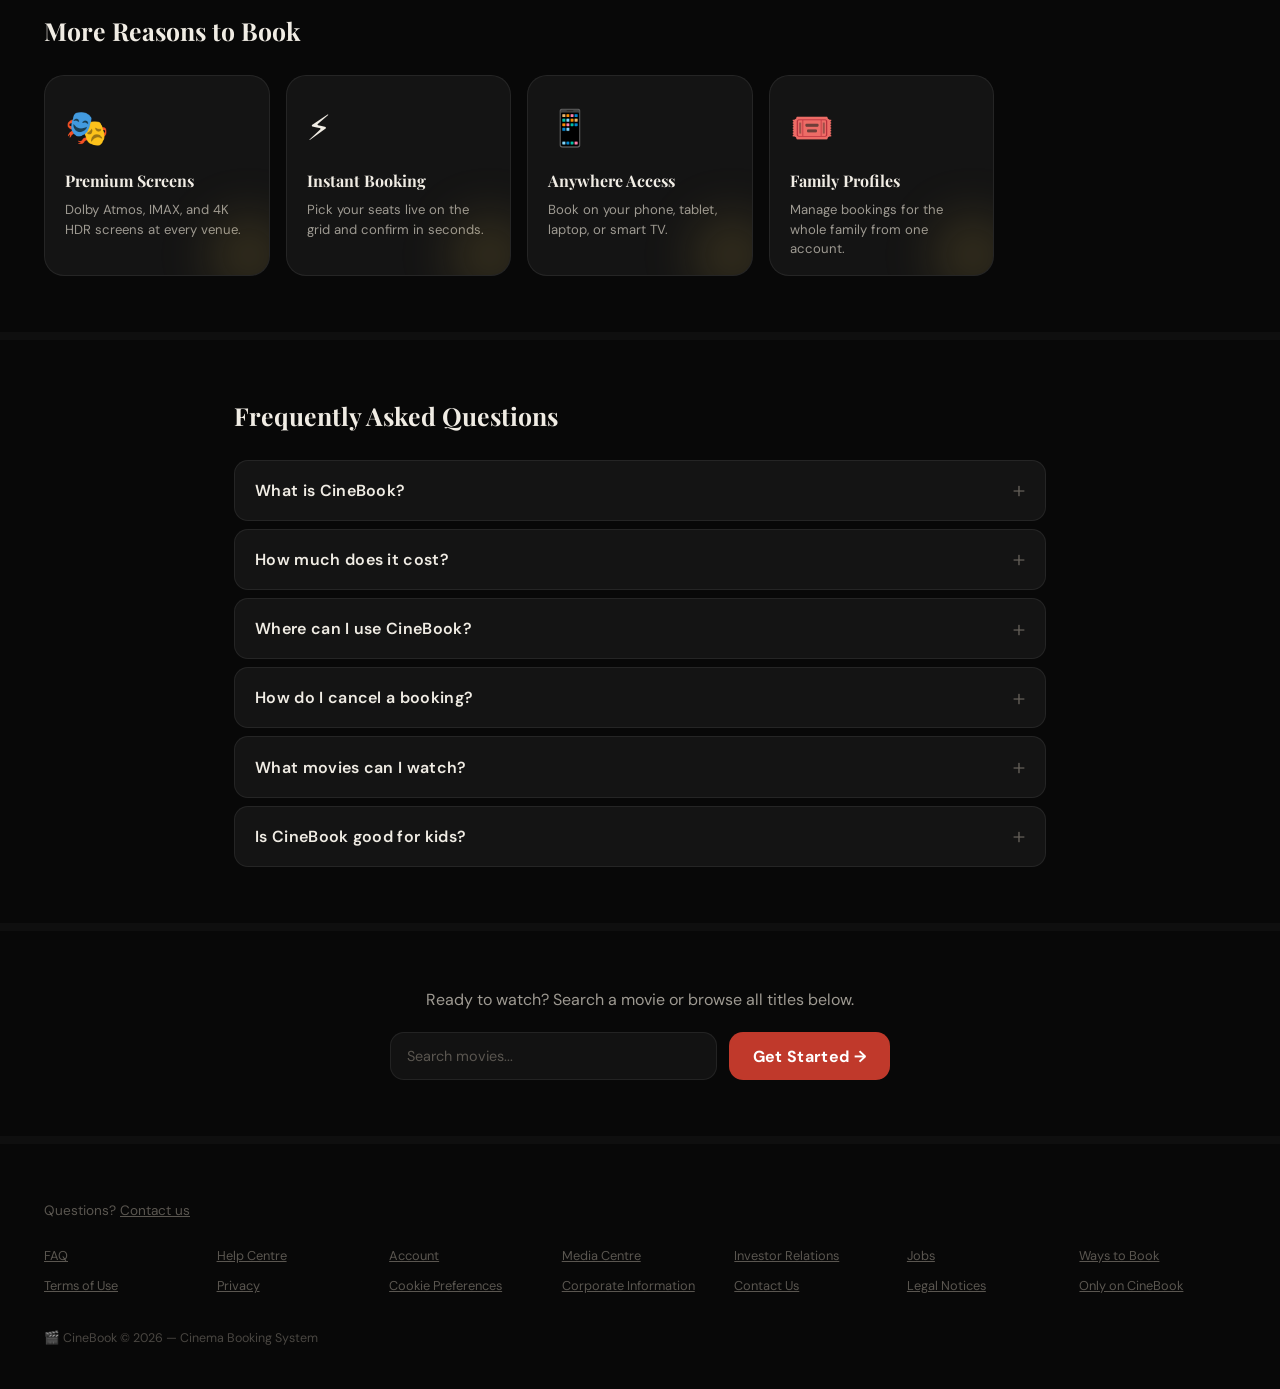
==== commit 2f1e205a: "Merge branch 'main' into fix/path" ====
--- a/frontend/index.html
+++ b/frontend/index.html
@@ -3,7 +3,7 @@
 <head>
   <meta charset="UTF-8">
   <meta name="viewport" content="width=device-width, initial-scale=1.0">
-  <title>NoirCinema — Unlimited Movies, Anytime.</title>
+  <title>CineBook — Unlimited Movies, Anytime.</title>
   <link rel="stylesheet" href="css/style.css">
   <style>
 
@@ -341,6 +341,19 @@
     }
 
     .showtime-meta { font-size: 0.82rem; }
+    .availability-high { color: var(--text-gold); }
+    .availability-low { color: #f39c12; }
+    .availability-full { color: #e74c3c; }
+
+    .waitlist-tag {
+      font-size: 0.72rem;
+      color: var(--text-muted);
+      background: rgba(255, 255, 255, 0.05);
+      padding: 1px 6px;
+      border-radius: 6px;
+      margin-left: 6px;
+      border: 1px solid rgba(255, 255, 255, 0.08);
+    }
 
     .showtime-right {
       display: flex; align-items: center; gap: 0.85rem; flex-wrap: wrap; justify-content: flex-end;
@@ -420,144 +433,6 @@
       background: var(--gold-glow);
       filter: blur(25px);
       pointer-events: none;
-    }
-
-    /* ════════════════════════════════════════
-       FAQ ACCORDION
-    ════════════════════════════════════════ */
-    .faq-list {
-      display: grid;
-      gap: 0.5rem;
-      margin-top: 1.5rem;
-    }
-
-    .faq-item {
-      background: var(--bg-card);
-      border: 1px solid var(--border);
-      border-radius: var(--radius-md);
-      overflow: hidden;
-      transition: border-color 0.2s;
-    }
-
-    .faq-item:hover { border-color: var(--border-gold); }
-
-    .faq-question {
-      width: 100%;
-      background: none;
-      border: none;
-      padding: 1.1rem 1.25rem;
-      text-align: left;
-      color: var(--text-primary);
-      font-size: 1rem;
-      font-weight: 600;
-      font-family: var(--font-body);
-      cursor: pointer;
-      display: flex;
-      justify-content: space-between;
-      align-items: center;
-      gap: 1rem;
-      transition: color 0.2s;
-    }
-
-    .faq-question:hover { color: var(--gold); }
-
-    .faq-plus {
-      font-size: 1.5rem;
-      font-weight: 300;
-      color: var(--text-muted);
-      transition: transform 0.3s, color 0.2s;
-      flex-shrink: 0;
-      line-height: 1;
-    }
-
-    .faq-item.open .faq-plus {
-      transform: rotate(45deg);
-      color: var(--gold);
-    }
-
-    .faq-answer {
-      max-height: 0;
-      overflow: hidden;
-      transition: max-height 0.35s cubic-bezier(0.4,0,0.2,1), padding 0.3s;
-      padding: 0 1.25rem;
-    }
-
-    .faq-item.open .faq-answer {
-      max-height: 300px;
-      padding: 0 1.25rem 1.1rem;
-    }
-
-    .faq-answer p {
-      font-size: 0.9rem;
-      color: var(--text-secondary);
-      line-height: 1.65;
-      margin: 0;
-    }
-
-    /* ════════════════════════════════════════
-       BOTTOM CTA STRIP
-    ════════════════════════════════════════ */
-    .bottom-cta {
-      text-align: center;
-      padding: 3rem 1.5rem;
-      border-bottom: 8px solid var(--bg-surface);
-    }
-
-    .bottom-cta p {
-      font-size: 1rem;
-      color: var(--text-secondary);
-      margin-bottom: 1rem;
-    }
-
-    .bottom-cta-row {
-      display: flex;
-      gap: 0.75rem;
-      justify-content: center;
-      flex-wrap: wrap;
-      max-width: 500px;
-      margin: 0 auto;
-    }
-
-    .bottom-cta-row input[type="text"] {
-      flex: 1; min-width: 200px; height: 48px;
-      background: rgba(20,20,20,0.9);
-    }
-
-    /* ════════════════════════════════════════
-       FOOTER LINKS
-    ════════════════════════════════════════ */
-    .footer-full {
-      padding: 3rem 0 2rem;
-      background: var(--bg-deep);
-    }
-
-    .footer-contact {
-      margin-bottom: 1.5rem;
-      font-size: 0.85rem;
-      color: var(--text-muted);
-    }
-
-    .footer-contact a { color: var(--text-muted); text-decoration: underline; }
-
-    .footer-links-grid {
-      display: grid;
-      grid-template-columns: repeat(auto-fill, minmax(150px, 1fr));
-      gap: 0.5rem 1rem;
-      margin-bottom: 1.5rem;
-    }
-
-    .footer-links-grid a {
-      color: var(--text-muted);
-      font-size: 0.8rem;
-      text-decoration: underline;
-      transition: color 0.2s;
-    }
-
-    .footer-links-grid a:hover { color: var(--text-secondary); }
-
-    .footer-copy {
-      font-size: 0.78rem;
-      color: var(--text-muted);
     }
 
     /* ════════════════════════════════════════
@@ -576,6 +451,22 @@
       -webkit-backdrop-filter: none !important;
     }
 
+    /* ════════════════════════════════════════
+       HEADER overrides for this page
+    ════════════════════════════════════════ */
+    /* Override sticky from style.css — float transparently over hero */
+    .page-header.page-header-transparent {
+      background: linear-gradient(to bottom, rgba(8,8,8,0.88) 0%, transparent 100%) !important;
+      border-bottom: none !important;
+      position: absolute !important;
+      top: 0 !important;
+      left: 0 !important;
+      right: 0 !important;
+      z-index: 20 !important;
+      backdrop-filter: none !important;
+      -webkit-backdrop-filter: none !important;
+    }
+
     /* Push body top to 0 so hero starts right at the very top */
     body {
       padding-top: 0 !important;
@@ -625,8 +516,8 @@
   <header class="page-header page-header-transparent" role="banner">
     <div class="container">
       <div class="header-row">
-        <div class="brand" aria-label="NoirCinema">
-          <strong>🎬 NoirCinema</strong>
+        <div class="brand" aria-label="CineBook">
+          <strong>🎬 CineBook</strong>
         </div>
         <nav class="top-nav" aria-label="Primary navigation">
           <a href="index.html" class="active" aria-current="page">Now Showing</a>
@@ -637,7 +528,7 @@
   </header>
 
   <!-- ═══ HERO ═══ -->
-  <section class="hero-fullbleed" aria-label="Welcome to NoirCinema">
+  <section class="hero-fullbleed" aria-label="Welcome to CineBook">
 
     <!-- Poster collage background -->
     <div class="hero-poster-bg" aria-hidden="true">
@@ -795,11 +686,11 @@
 
           <div class="faq-item">
             <button class="faq-question" aria-expanded="false">
-              What is NoirCinema?
+              What is CineBook?
               <span class="faq-plus" aria-hidden="true">+</span>
             </button>
             <div class="faq-answer">
-              <p>NoirCinema is a fast, modern cinema booking system. Search any movie currently showing, view real-time seat availability, and reserve your perfect spot — all in a few clicks.</p>
+              <p>CineBook is a fast, modern cinema booking system. Search any movie currently showing, view real-time seat availability, and reserve your perfect spot — all in a few clicks.</p>
             </div>
           </div>
 
@@ -815,11 +706,11 @@
 
           <div class="faq-item">
             <button class="faq-question" aria-expanded="false">
-              Where can I use NoirCinema?
+              Where can I use CineBook?
               <span class="faq-plus" aria-hidden="true">+</span>
             </button>
             <div class="faq-answer">
-              <p>NoirCinema works on any modern browser — desktop, tablet, or phone. No app install needed. Just open and book.</p>
+              <p>CineBook works on any modern browser — desktop, tablet, or phone. No app install needed. Just open and book.</p>
             </div>
           </div>
 
@@ -845,7 +736,7 @@
 
           <div class="faq-item">
             <button class="faq-question" aria-expanded="false">
-              Is NoirCinema good for kids?
+              Is CineBook good for kids?
               <span class="faq-plus" aria-hidden="true">+</span>
             </button>
             <div class="faq-answer">
@@ -884,9 +775,9 @@
           <a href="#">Corporate Information</a>
           <a href="#">Contact Us</a>
           <a href="#">Legal Notices</a>
-          <a href="#">Only on NoirCinema</a>
+          <a href="#">Only on CineBook</a>
         </div>
-        <p class="footer-copy">🎬 NoirCinema &copy; 2026 — Cinema Booking System</p>
+        <p class="footer-copy">🎬 CineBook &copy; 2026 — Cinema Booking System</p>
       </div>
     </footer>
 
@@ -1050,18 +941,20 @@
 
       showtimesContent.innerHTML = state.shows.map(show => {
         const avail = availabilityClass(show.availableSeats);
+        const waitlistText = show.waitlistCount > 0 ? `<span class="waitlist-tag">Waitlist: ${show.waitlistCount}</span>` : '';
         return `
           <div class="showtime-row">
             <div class="showtime-left">
               <div class="showtime-datetime">${escapeHtml(show.datetime)}</div>
               <div class="showtime-meta">
                 <span class="${avail}">${escapeHtml(show.availableSeats)} seats available</span>
+                ${waitlistText}
               </div>
             </div>
             <div class="showtime-right">
               <div class="showtime-price">LKR ${escapeHtml(show.price)}</div>
               <a class="select-seats-btn" href="show.html?showId=${encodeURIComponent(show.id)}">
-                Select Seats →
+                ${show.availableSeats > 0 ? 'Select Seats →' : 'Join Waitlist →'}
               </a>
             </div>
           </div>`;
@@ -1196,9 +1089,24 @@
       try {
         const movies = await getMovies();
         currentMovies = movies;
-        renderMovies(movies);
         renderTrending(movies);
-        resultSummary.textContent = `${movies.length} movie(s) available`;
+
+        // Handle search query from URL (e.g., from footer of show.html)
+        const urlParams = new URLSearchParams(window.location.search);
+        const queryFromUrl = urlParams.get('search');
+        
+        if (queryFromUrl) {
+          searchInput.value = queryFromUrl;
+          clearSearchBtn.classList.remove('hidden');
+          // Perform search immediately
+          await performSearch();
+          // Scroll to results if a search was provided
+          const movieSection = document.getElementById('movies');
+          if (movieSection) movieSection.scrollIntoView({ behavior: 'smooth' });
+        } else {
+          renderMovies(movies);
+          resultSummary.textContent = `${movies.length} movie(s) available`;
+        }
       } catch {
         currentMovies = [];
         moviesGrid.innerHTML = `<div class="empty-state" style="grid-column:1/-1">Unable to load movies. Start the server first.</div>`;
@@ -1209,4 +1117,4 @@
     })();
   </script>
 </body>
-</html>
+</html>
--- a/frontend/css/style.css
+++ b/frontend/css/style.css
@@ -1,5 +1,5 @@
 /* ================================================================
-   NoirCinema — Premium Cinema Booking UI
+   CINEBOOK — Premium Cinema Booking UI
    Aesthetic: Dark Luxury / Theatrical / Gold Accents
    ================================================================ */
 
@@ -9,52 +9,60 @@
    CSS Variables
    ================================================================ */
 :root {
-  --bg-deep:        #080808;
-  --bg-surface:     #0f0f0f;
-  --bg-card:        #141414;
-  --bg-raised:      #1c1c1c;
-  --bg-hover:       #222222;
-
-  --gold:           #c9a84c;
-  --gold-light:     #e8c96e;
-  --gold-dim:       #7a6030;
-  --gold-glow:      rgba(201, 168, 76, 0.18);
-
-  --red:            #c0392b;
-  --red-bright:     #e74c3c;
-  --red-dim:        rgba(192, 57, 43, 0.25);
-
-  --text-primary:   #f0ece4;
+  --bg-deep: #080808;
+  --bg-surface: #0f0f0f;
+  --bg-card: #141414;
+  --bg-raised: #1c1c1c;
+  --bg-hover: #222222;
+
+  --gold: #c9a84c;
+  --gold-light: #e8c96e;
+  --gold-dim: #7a6030;
+  --gold-glow: rgba(201, 168, 76, 0.18);
+
+  --red: #c0392b;
+  --red-bright: #e74c3c;
+  --red-dim: rgba(192, 57, 43, 0.25);
+
+  --text-primary: #f0ece4;
   --text-secondary: #9e9a92;
-  --text-muted:     #5a5650;
-  --text-gold:      #c9a84c;
-
-  --border:         rgba(255, 255, 255, 0.07);
-  --border-gold:    rgba(201, 168, 76, 0.3);
-  --border-hover:   rgba(201, 168, 76, 0.5);
-
-  --radius-sm:      8px;
-  --radius-md:      14px;
-  --radius-lg:      20px;
-  --radius-xl:      28px;
-
-  --font-display:   'Playfair Display', Georgia, serif;
-  --font-body:      'DM Sans', system-ui, sans-serif;
-  --font-mono:      'DM Mono', monospace;
-
-  --shadow-card:    0 4px 32px rgba(0,0,0,0.6), 0 1px 0 rgba(255,255,255,0.04) inset;
-  --shadow-float:   0 20px 60px rgba(0,0,0,0.8);
-  --shadow-gold:    0 0 30px rgba(201, 168, 76, 0.2);
-
-  --transition:     cubic-bezier(0.4, 0, 0.2, 1);
+  --text-muted: #5a5650;
+  --text-gold: #c9a84c;
+
+  --border: rgba(255, 255, 255, 0.07);
+  --border-gold: rgba(201, 168, 76, 0.3);
+  --border-hover: rgba(201, 168, 76, 0.5);
+
+  --radius-sm: 8px;
+  --radius-md: 14px;
+  --radius-lg: 20px;
+  --radius-xl: 28px;
+
+  --font-display: 'Playfair Display', Georgia, serif;
+  --font-body: 'DM Sans', system-ui, sans-serif;
+  --font-mono: 'DM Mono', monospace;
+
+  --shadow-card: 0 4px 32px rgba(0, 0, 0, 0.6), 0 1px 0 rgba(255, 255, 255, 0.04) inset;
+  --shadow-float: 0 20px 60px rgba(0, 0, 0, 0.8);
+  --shadow-gold: 0 0 30px rgba(201, 168, 76, 0.2);
+
+  --transition: cubic-bezier(0.4, 0, 0.2, 1);
 }
 
 /* ================================================================
    Reset & Base
    ================================================================ */
-*, *::before, *::after { box-sizing: border-box; margin: 0; padding: 0; }
-
-html { scroll-behavior: smooth; }
+*,
+*::before,
+*::after {
+  box-sizing: border-box;
+  margin: 0;
+  padding: 0;
+}
+
+html {
+  scroll-behavior: smooth;
+}
 
 body {
   background: var(--bg-deep);
@@ -81,25 +89,43 @@
 /* ================================================================
    Typography
    ================================================================ */
-h1, h2, h3 {
+h1,
+h2,
+h3 {
   font-family: var(--font-display);
   line-height: 1.15;
   color: var(--text-primary);
   letter-spacing: -0.01em;
 }
 
-h1 { font-size: clamp(2rem, 5vw, 3.5rem); font-weight: 900; }
-h2 { font-size: clamp(1.3rem, 2.5vw, 1.8rem); font-weight: 700; }
-h3 { font-size: 1.1rem; font-weight: 700; }
-
-p { color: var(--text-secondary); }
+h1 {
+  font-size: clamp(2rem, 5vw, 3.5rem);
+  font-weight: 900;
+}
+
+h2 {
+  font-size: clamp(1.3rem, 2.5vw, 1.8rem);
+  font-weight: 700;
+}
+
+h3 {
+  font-size: 1.1rem;
+  font-weight: 700;
+}
+
+p {
+  color: var(--text-secondary);
+}
 
 a {
   color: var(--gold);
   text-decoration: none;
   transition: color 0.2s var(--transition);
 }
-a:hover { color: var(--gold-light); }
+
+a:hover {
+  color: var(--gold-light);
+}
 
 /* ================================================================
    Layout
@@ -210,7 +236,10 @@
 /* ================================================================
    Buttons
    ================================================================ */
-button, .button-primary, .button-secondary, .button-outline {
+button,
+.button-primary,
+.button-secondary,
+.button-outline {
   display: inline-flex;
   align-items: center;
   justify-content: center;
@@ -228,7 +257,8 @@
   letter-spacing: 0.02em;
 }
 
-.button-primary, button[type="submit"]:not(.button-secondary):not(.button-outline):not(.danger-button):not(.cancel-outline):not(.tab-button) {
+.button-primary,
+button[type="submit"]:not(.button-secondary):not(.button-outline):not(.danger-button):not(.cancel-outline):not(.tab-button) {
   background: linear-gradient(135deg, var(--gold), var(--gold-dim));
   color: #0a0a0a;
   border-color: var(--gold-dim);
@@ -251,7 +281,7 @@
 .button-secondary:hover {
   color: var(--text-primary);
   background: var(--bg-hover);
-  border-color: rgba(255,255,255,0.15);
+  border-color: rgba(255, 255, 255, 0.15);
 }
 
 .button-outline {
@@ -262,7 +292,7 @@
 
 .button-outline:hover {
   color: var(--text-primary);
-  border-color: rgba(255,255,255,0.2);
+  border-color: rgba(255, 255, 255, 0.2);
 }
 
 .danger-button {
@@ -287,6 +317,32 @@
 .cancel-outline:hover {
   background: rgba(192, 57, 43, 0.12);
   border-color: var(--red-bright);
+}
+
+.btn-get-started {
+  height: 48px;
+  padding: 0 1.5rem;
+  background: var(--red);
+  color: #fff;
+  font-size: 1rem;
+  font-weight: 700;
+  border: none;
+  border-radius: var(--radius-md);
+  cursor: pointer;
+  white-space: nowrap;
+  display: inline-flex;
+  align-items: center;
+  gap: 0.45rem;
+  transition: background 0.2s, transform 0.15s, box-shadow 0.2s;
+  text-decoration: none;
+  letter-spacing: 0.02em;
+}
+
+.btn-get-started:hover {
+  background: var(--red-bright);
+  transform: translateY(-1px);
+  color: #fff;
+  box-shadow: 0 4px 15px rgba(231, 76, 60, 0.3);
 }
 
 /* ================================================================
@@ -376,7 +432,9 @@
   color: var(--gold-light);
 }
 
-.hidden { display: none !important; }
+.hidden {
+  display: none !important;
+}
 
 .status-text {
   color: var(--text-muted);
@@ -385,7 +443,9 @@
   margin: 0.5rem 0;
 }
 
-.subtle { color: var(--text-secondary); }
+.subtle {
+  color: var(--text-secondary);
+}
 
 /* ================================================================
    Loading
@@ -400,7 +460,11 @@
   display: inline-block;
 }
 
-@keyframes spin { to { transform: rotate(360deg); } }
+@keyframes spin {
+  to {
+    transform: rotate(360deg);
+  }
+}
 
 .loading {
   display: inline-flex;
@@ -413,7 +477,7 @@
 .loading-overlay {
   position: fixed;
   inset: 0;
-  background: rgba(0,0,0,0.75);
+  background: rgba(0, 0, 0, 0.75);
   backdrop-filter: blur(4px);
   z-index: 500;
   display: flex;
@@ -468,24 +532,30 @@
 
 .seat-map-shell {
   display: grid;
-  gap: 6px;
-  min-width: max-content;
-  padding: 0.5rem 0;
+  gap: 8px;
+  width: fit-content;
+  margin: 0 auto;
+  padding: 1rem 0;
 }
 
 .seat-row {
   display: flex;
-  gap: 6px;
+  gap: 8px;
   align-items: center;
 }
 
 .seat-axis {
-  width: 28px;
-  text-align: right;
+  width: 34px;
+  height: 34px;
+  min-width: 34px;
+  flex: 0 0 34px;
+  display: flex;
+  align-items: center;
+  justify-content: center;
   font-family: var(--font-mono);
-  font-size: 0.72rem;
+  font-size: 0.75rem;
+  font-weight: 700;
   color: var(--text-muted);
-  flex-shrink: 0;
   user-select: none;
 }
 
@@ -494,6 +564,7 @@
   height: 34px;
   min-width: 34px;
   min-height: 34px;
+  flex: 0 0 34px;
   border-radius: 6px;
   font-family: var(--font-mono);
   font-size: 0.65rem;
@@ -547,8 +618,15 @@
 }
 
 @keyframes pulse-gold {
-  0%, 100% { box-shadow: 0 0 0 0 var(--gold-glow); }
-  50% { box-shadow: 0 0 0 4px var(--gold-glow); }
+
+  0%,
+  100% {
+    box-shadow: 0 0 0 0 var(--gold-glow);
+  }
+
+  50% {
+    box-shadow: 0 0 0 4px var(--gold-glow);
+  }
 }
 
 .seat-legend {
@@ -573,10 +651,24 @@
   border: 1px solid transparent;
 }
 
-.legend-swatch.available { background: rgba(39, 80, 55, 0.6); border-color: rgba(39, 174, 96, 0.2); }
-.legend-swatch.taken { background: rgba(50, 20, 20, 0.8); border-color: rgba(192, 57, 43, 0.2); }
-.legend-swatch.selected { background: linear-gradient(135deg, var(--gold), var(--gold-dim)); }
-.legend-swatch.recommended { background: rgba(201, 168, 76, 0.25); border-color: var(--border-gold); }
+.legend-swatch.available {
+  background: rgba(39, 80, 55, 0.6);
+  border-color: rgba(39, 174, 96, 0.2);
+}
+
+.legend-swatch.taken {
+  background: rgba(50, 20, 20, 0.8);
+  border-color: rgba(192, 57, 43, 0.2);
+}
+
+.legend-swatch.selected {
+  background: linear-gradient(135deg, var(--gold), var(--gold-dim));
+}
+
+.legend-swatch.recommended {
+  background: rgba(201, 168, 76, 0.25);
+  border-color: var(--border-gold);
+}
 
 .screen-bar {
   width: 100%;
@@ -617,7 +709,9 @@
   font-size: 1rem;
 }
 
-.show-info-subtle { font-size: 0.875rem; }
+.show-info-subtle {
+  font-size: 0.875rem;
+}
 
 .show-info-chip {
   display: inline-flex;
@@ -659,15 +753,22 @@
   margin-bottom: -1px;
 }
 
-.tab-button:hover { color: var(--text-primary); }
+.tab-button:hover {
+  color: var(--text-primary);
+}
 
 .tab-button.active {
   color: var(--gold);
   border-bottom-color: var(--gold);
 }
 
-.tab-panel { display: none; }
-.tab-panel.active { display: block; }
+.tab-panel {
+  display: none;
+}
+
+.tab-panel.active {
+  display: block;
+}
 
 /* ================================================================
    Ticket Card
@@ -739,7 +840,8 @@
   color: var(--text-muted);
 }
 
-.detail-value, .detail-item strong {
+.detail-value,
+.detail-item strong {
   color: var(--text-primary);
   font-weight: 600;
 }
@@ -793,7 +895,7 @@
 .modal-overlay {
   position: fixed;
   inset: 0;
-  background: rgba(0,0,0,0.85);
+  background: rgba(0, 0, 0, 0.85);
   backdrop-filter: blur(8px);
   z-index: 400;
   display: flex;
@@ -830,7 +932,10 @@
 /* ================================================================
    Stack list (showtimes)
    ================================================================ */
-.stack-list { display: grid; gap: 0.65rem; }
+.stack-list {
+  display: grid;
+  gap: 0.65rem;
+}
 
 .list-card {
   background: var(--bg-raised);
@@ -840,24 +945,187 @@
   transition: border-color 0.2s var(--transition);
 }
 
-.list-card:hover { border-color: var(--border-hover); }
+.list-card:hover {
+  border-color: var(--border-hover);
+}
 
 /* ================================================================
    Availability Colors
    ================================================================ */
-.availability-good { color: #6fcf97; font-weight: 600; }
-.availability-low  { color: #eb5757; font-weight: 700; }
-
-/* ================================================================
-   Footer
-   ================================================================ */
-.site-footer {
-  border-top: 1px solid var(--border);
-  padding: 1.5rem 0;
+.availability-good {
+  color: #6fcf97;
+  font-weight: 600;
+}
+
+.availability-low {
+  color: #eb5757;
+  font-weight: 700;
+}
+
+/* ================================================================
+   Section Helpers
+   ================================================================ */
+.section-block {
+  padding: 3.5rem 0;
+  border-bottom: 8px solid var(--bg-surface);
+}
+
+.section-label {
+  font-size: 1.55rem;
+  font-family: var(--font-display);
+  font-weight: 700;
+  color: var(--text-primary);
+  margin-bottom: 0.25rem;
+}
+
+/* ================================================================
+   FAQ Accordion
+   ================================================================ */
+.faq-list {
+  display: grid;
+  gap: 0.5rem;
+  margin-top: 1.5rem;
+}
+
+.faq-item {
+  background: var(--bg-card);
+  border: 1px solid var(--border);
+  border-radius: var(--radius-md);
+  overflow: hidden;
+  transition: border-color 0.2s;
+}
+
+.faq-item:hover {
+  border-color: var(--border-gold);
+}
+
+.faq-question {
+  width: 100%;
+  background: none;
+  border: none;
+  padding: 1.1rem 1.25rem;
+  text-align: left;
+  color: var(--text-primary);
+  font-size: 1rem;
+  font-weight: 600;
+  font-family: var(--font-body);
+  cursor: pointer;
+  display: flex;
+  justify-content: space-between;
+  align-items: center;
+  gap: 1rem;
+  transition: color 0.2s;
+}
+
+.faq-question:hover {
+  color: var(--gold);
+}
+
+.faq-plus {
+  font-size: 1.5rem;
+  font-weight: 300;
+  color: var(--text-muted);
+  transition: transform 0.3s, color 0.2s;
+  flex-shrink: 0;
+  line-height: 1;
+}
+
+.faq-item.open .faq-plus {
+  transform: rotate(45deg);
+  color: var(--gold);
+}
+
+.faq-answer {
+  max-height: 0;
+  overflow: hidden;
+  transition: max-height 0.35s cubic-bezier(0.4, 0, 0.2, 1), padding 0.3s;
+  padding: 0 1.25rem;
+}
+
+.faq-item.open .faq-answer {
+  max-height: 300px;
+  padding: 0 1.25rem 1.1rem;
+}
+
+.faq-answer p {
+  font-size: 0.9rem;
+  color: var(--text-secondary);
+  line-height: 1.65;
+  margin: 0;
+}
+
+/* ================================================================
+   Bottom CTA Strip
+   ================================================================ */
+.bottom-cta {
   text-align: center;
+  padding: 3.5rem 1.5rem;
+  border-bottom: 8px solid var(--bg-surface);
+}
+
+.bottom-cta p {
+  font-size: 1rem;
+  color: var(--text-secondary);
+  margin-bottom: 1.25rem;
+}
+
+.bottom-cta-row {
+  display: flex;
+  gap: 0.75rem;
+  justify-content: center;
+  flex-wrap: wrap;
+  max-width: 500px;
+  margin: 0 auto;
+}
+
+.bottom-cta-row input[type="text"] {
+  flex: 1;
+  min-width: 200px;
+  height: 48px;
+  background: rgba(20, 20, 20, 0.9);
+}
+
+/* ================================================================
+   Footer (Full)
+   ================================================================ */
+.footer-full {
+  padding: 3.5rem 0 2.5rem;
+  background: var(--bg-deep);
+}
+
+.footer-contact {
+  margin-bottom: 1.5rem;
+  font-size: 0.85rem;
+  color: var(--text-muted);
+}
+
+.footer-contact a {
+  color: var(--text-muted);
+  text-decoration: underline;
+}
+
+.footer-links-grid {
+  display: grid;
+  grid-template-columns: repeat(auto-fill, minmax(150px, 1fr));
+  gap: 0.6rem 1rem;
+  margin-bottom: 2rem;
+}
+
+.footer-links-grid a {
   color: var(--text-muted);
   font-size: 0.8rem;
-  letter-spacing: 0.05em;
+  text-decoration: underline;
+  transition: color 0.2s;
+}
+
+.footer-links-grid a:hover {
+  color: var(--text-secondary);
+}
+
+.footer-copy {
+  font-size: 0.78rem;
+  color: var(--text-muted);
+  opacity: 0.8;
 }
 
 /* ================================================================
@@ -870,7 +1138,7 @@
   margin: 0 auto;
 }
 
-.booking-lookup-card { }
+.booking-lookup-card {}
 
 .lookup-header {
   display: flex;
@@ -889,19 +1157,53 @@
   font-style: italic;
 }
 
-.lookup-subtitle { font-size: 0.875rem; }
+.lookup-subtitle {
+  font-size: 0.875rem;
+}
 
 /* ================================================================
    Responsive
    ================================================================ */
 @media (max-width: 640px) {
-  .panel { padding: 1.25rem; border-radius: var(--radius-lg); }
-  .header-row { flex-wrap: wrap; }
-  .top-nav a { font-size: 0.8rem; padding: 0.35rem 0.6rem; }
-  .card-grid { grid-template-columns: repeat(auto-fill, minmax(140px, 1fr)); }
-  .inline-form { flex-direction: column; }
-  .inline-form input { min-width: unset; width: 100%; }
-  .seat-button { width: 30px; height: 30px; min-width: 30px; min-height: 30px; }
-  .details-grid { grid-template-columns: 1fr 1fr; }
-  .booking-tabs { overflow-x: auto; }
-}
+  .panel {
+    padding: 1.25rem;
+    border-radius: var(--radius-lg);
+  }
+
+  .header-row {
+    flex-wrap: wrap;
+  }
+
+  .top-nav a {
+    font-size: 0.8rem;
+    padding: 0.35rem 0.6rem;
+  }
+
+  .card-grid {
+    grid-template-columns: repeat(auto-fill, minmax(140px, 1fr));
+  }
+
+  .inline-form {
+    flex-direction: column;
+  }
+
+  .inline-form input {
+    min-width: unset;
+    width: 100%;
+  }
+
+  .seat-button {
+    width: 30px;
+    height: 30px;
+    min-width: 30px;
+    min-height: 30px;
+  }
+
+  .details-grid {
+    grid-template-columns: 1fr 1fr;
+  }
+
+  .booking-tabs {
+    overflow-x: auto;
+  }
+}
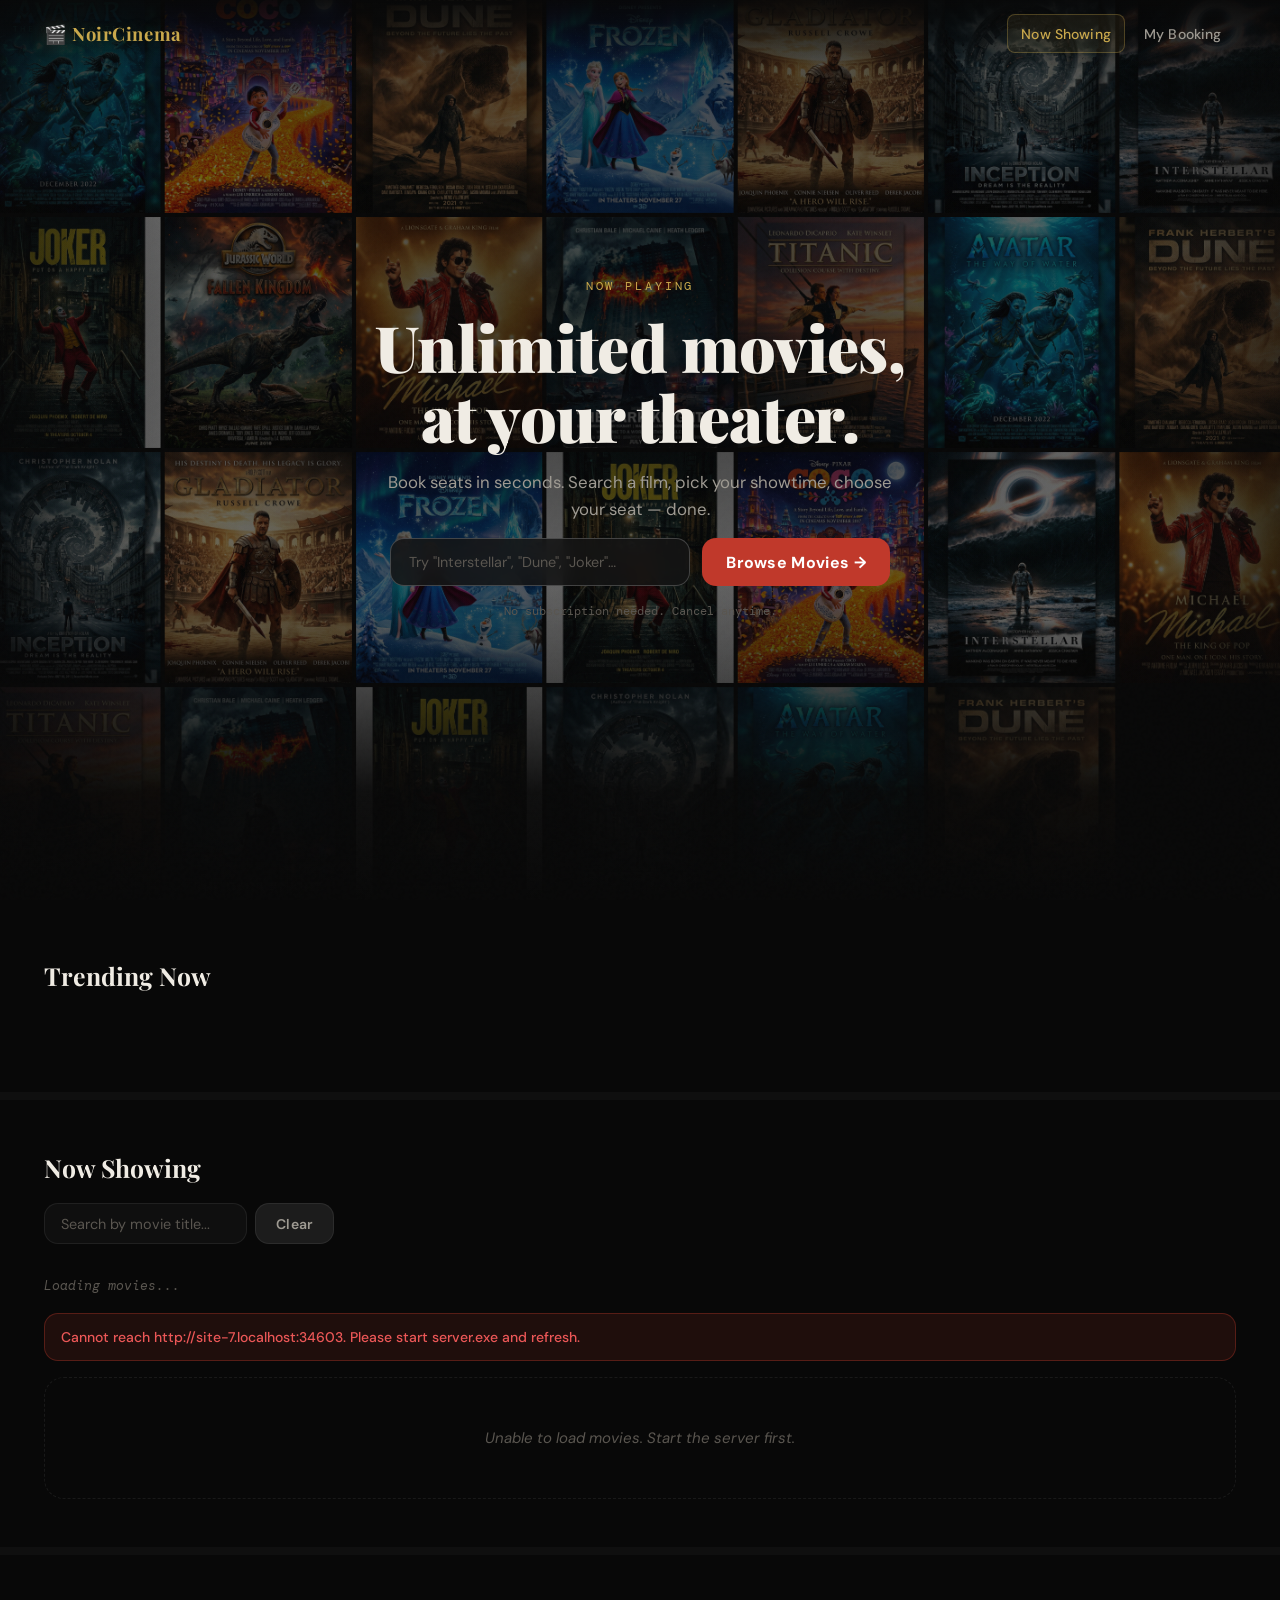
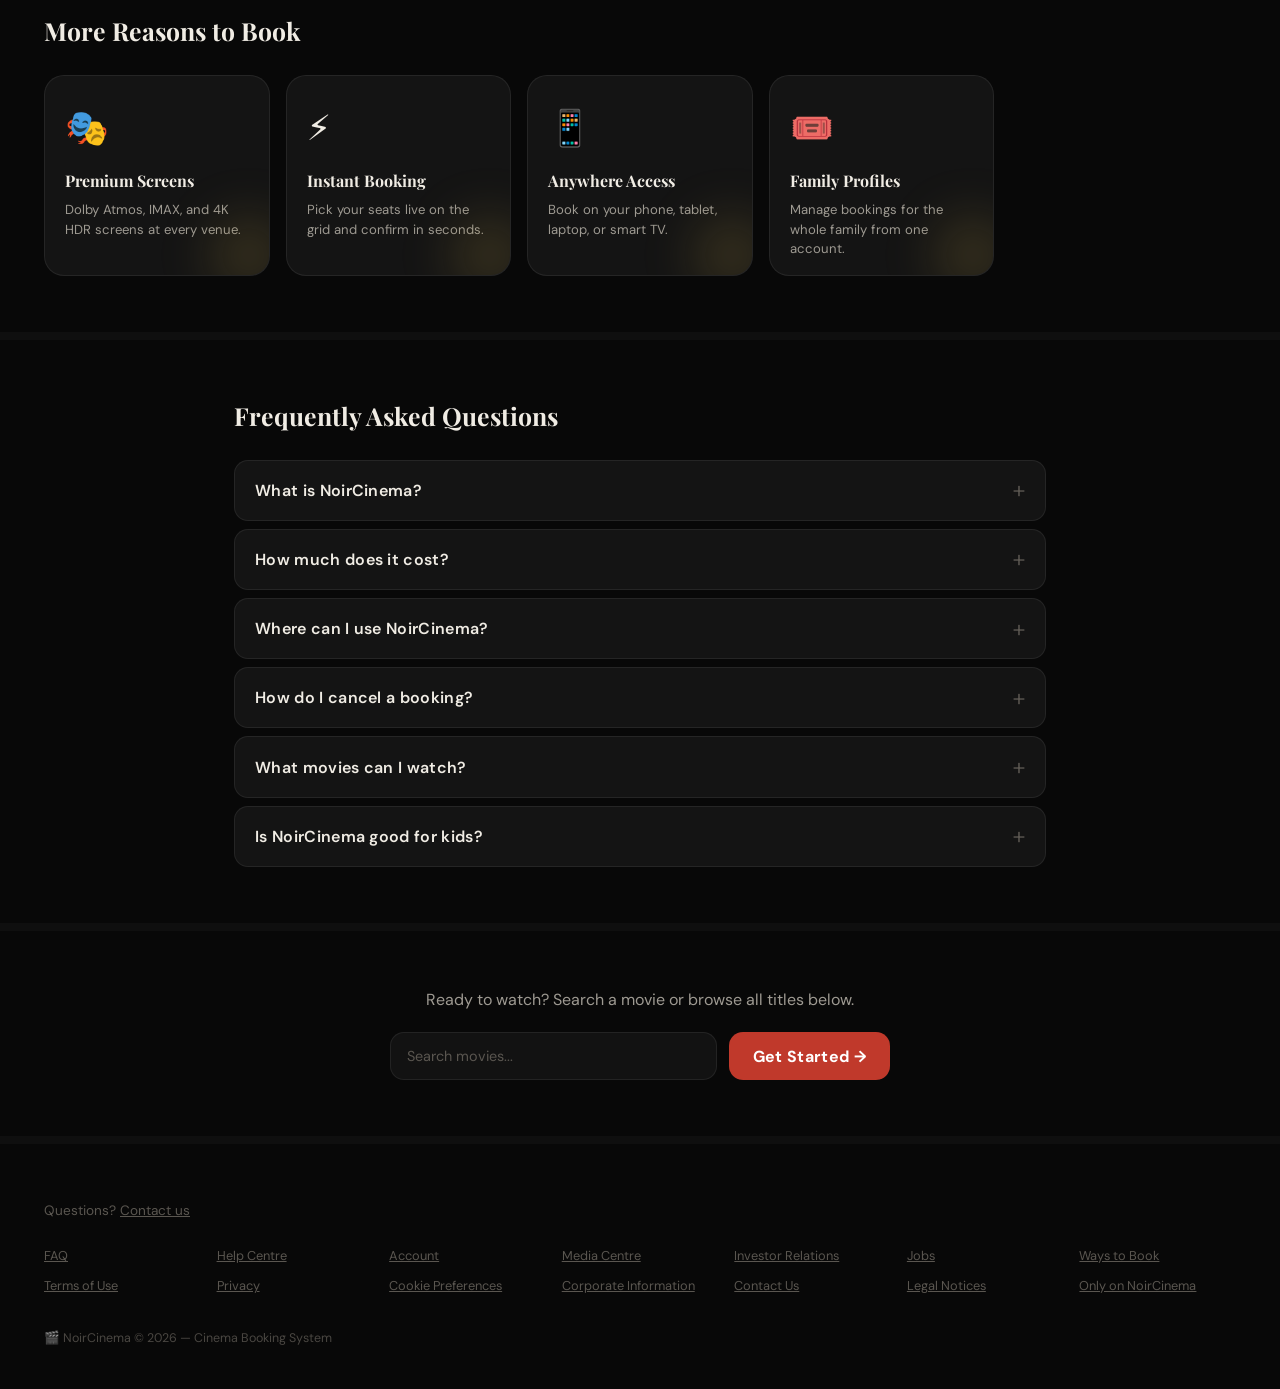
==== commit 08f42648: "Merge branch 'main' into branding" ====
--- a/frontend/index.html
+++ b/frontend/index.html
@@ -3,7 +3,7 @@
 <head>
   <meta charset="UTF-8">
   <meta name="viewport" content="width=device-width, initial-scale=1.0">
-  <title>CineBook — Unlimited Movies, Anytime.</title>
+  <title>NoirCinema — Unlimited Movies, Anytime.</title>
   <link rel="stylesheet" href="css/style.css">
   <style>
 
@@ -516,8 +516,8 @@
   <header class="page-header page-header-transparent" role="banner">
     <div class="container">
       <div class="header-row">
-        <div class="brand" aria-label="CineBook">
-          <strong>🎬 CineBook</strong>
+        <div class="brand" aria-label="NoirCinema">
+          <strong>🎬 NoirCinema</strong>
         </div>
         <nav class="top-nav" aria-label="Primary navigation">
           <a href="index.html" class="active" aria-current="page">Now Showing</a>
@@ -528,7 +528,7 @@
   </header>
 
   <!-- ═══ HERO ═══ -->
-  <section class="hero-fullbleed" aria-label="Welcome to CineBook">
+  <section class="hero-fullbleed" aria-label="Welcome to NoirCinema">
 
     <!-- Poster collage background -->
     <div class="hero-poster-bg" aria-hidden="true">
@@ -686,11 +686,11 @@
 
           <div class="faq-item">
             <button class="faq-question" aria-expanded="false">
-              What is CineBook?
+              What is NoirCinema?
               <span class="faq-plus" aria-hidden="true">+</span>
             </button>
             <div class="faq-answer">
-              <p>CineBook is a fast, modern cinema booking system. Search any movie currently showing, view real-time seat availability, and reserve your perfect spot — all in a few clicks.</p>
+              <p>NoirCinema is a fast, modern cinema booking system. Search any movie currently showing, view real-time seat availability, and reserve your perfect spot — all in a few clicks.</p>
             </div>
           </div>
 
@@ -706,11 +706,11 @@
 
           <div class="faq-item">
             <button class="faq-question" aria-expanded="false">
-              Where can I use CineBook?
+              Where can I use NoirCinema?
               <span class="faq-plus" aria-hidden="true">+</span>
             </button>
             <div class="faq-answer">
-              <p>CineBook works on any modern browser — desktop, tablet, or phone. No app install needed. Just open and book.</p>
+              <p>NoirCinema works on any modern browser — desktop, tablet, or phone. No app install needed. Just open and book.</p>
             </div>
           </div>
 
@@ -736,7 +736,7 @@
 
           <div class="faq-item">
             <button class="faq-question" aria-expanded="false">
-              Is CineBook good for kids?
+              Is NoirCinema good for kids?
               <span class="faq-plus" aria-hidden="true">+</span>
             </button>
             <div class="faq-answer">
@@ -775,9 +775,9 @@
           <a href="#">Corporate Information</a>
           <a href="#">Contact Us</a>
           <a href="#">Legal Notices</a>
-          <a href="#">Only on CineBook</a>
+          <a href="#">Only on NoirCinema</a>
         </div>
-        <p class="footer-copy">🎬 CineBook &copy; 2026 — Cinema Booking System</p>
+        <p class="footer-copy">🎬 NoirCinema &copy; 2026 — Cinema Booking System</p>
       </div>
     </footer>
 
@@ -1117,4 +1117,4 @@
     })();
   </script>
 </body>
-</html>+</html>
--- a/frontend/css/style.css
+++ b/frontend/css/style.css
@@ -1,5 +1,5 @@
 /* ================================================================
-   CINEBOOK — Premium Cinema Booking UI
+   NoirCinema — Premium Cinema Booking UI
    Aesthetic: Dark Luxury / Theatrical / Gold Accents
    ================================================================ */
 
